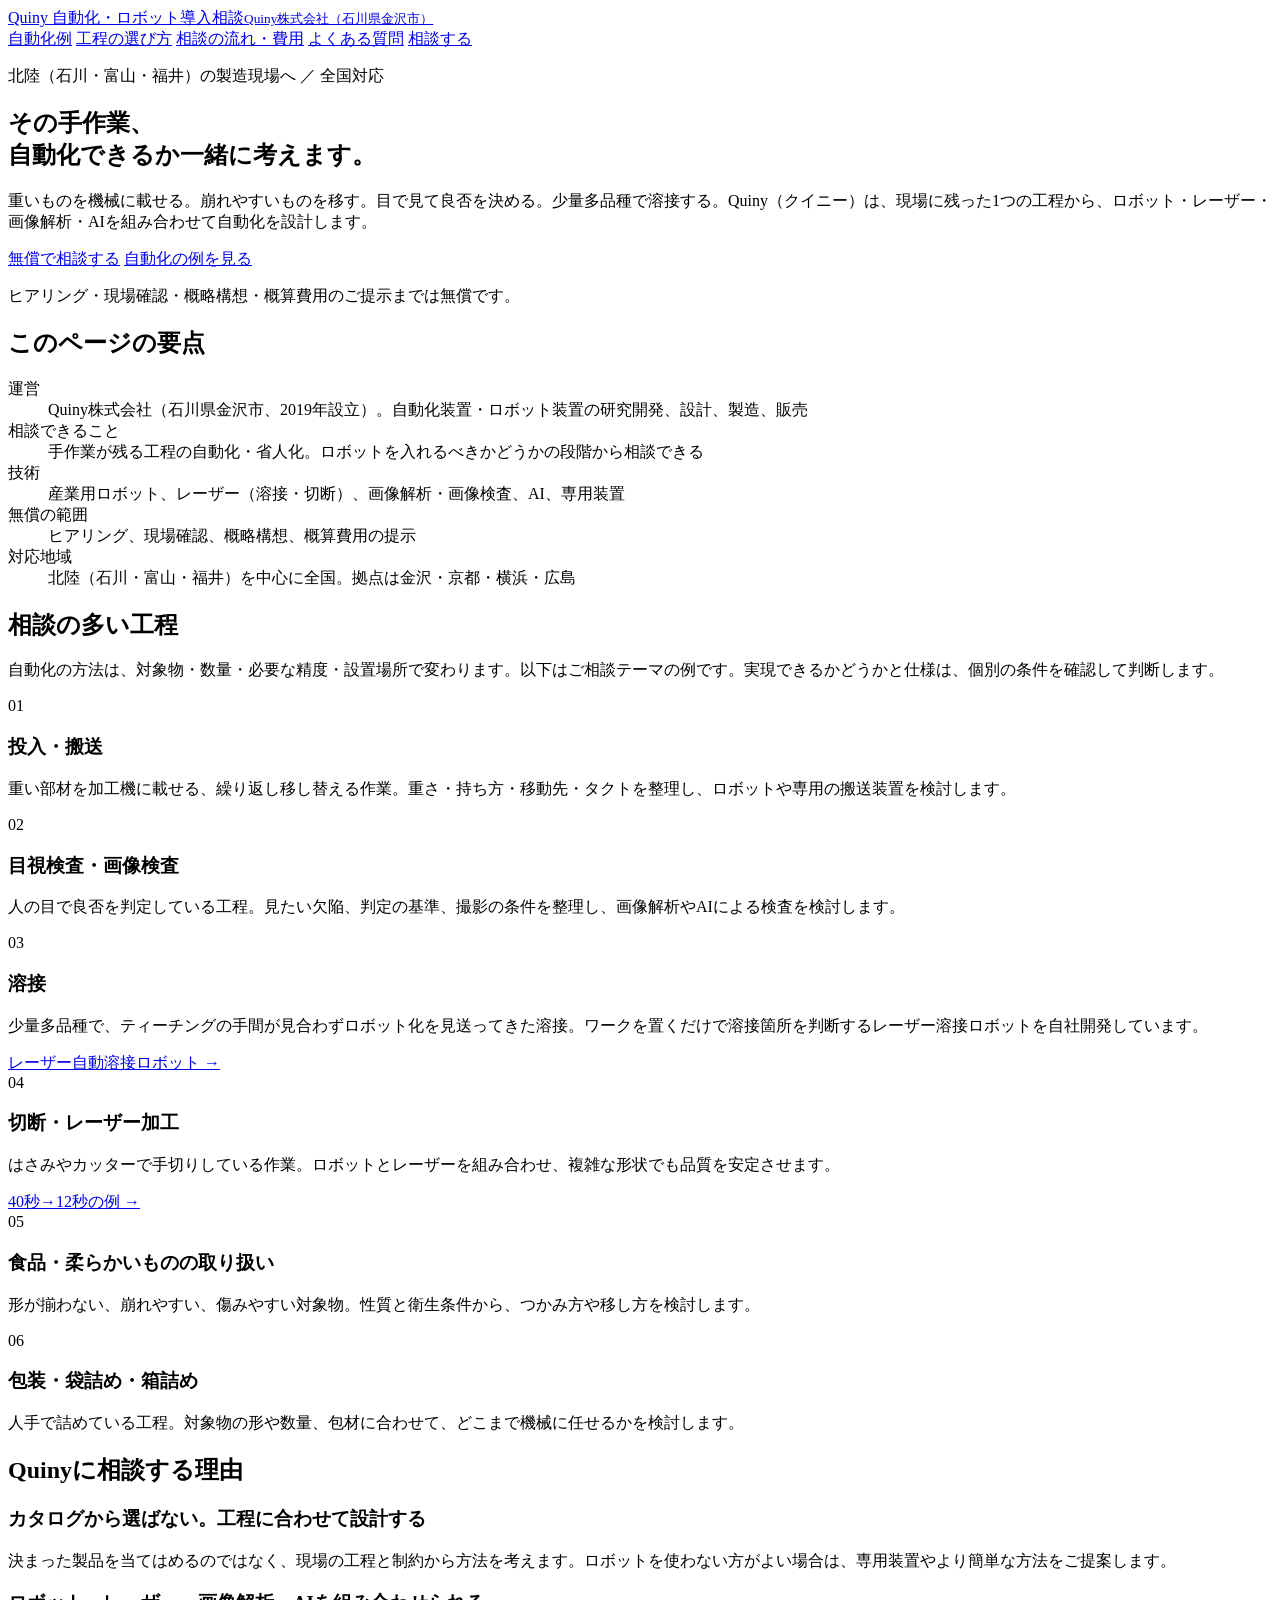
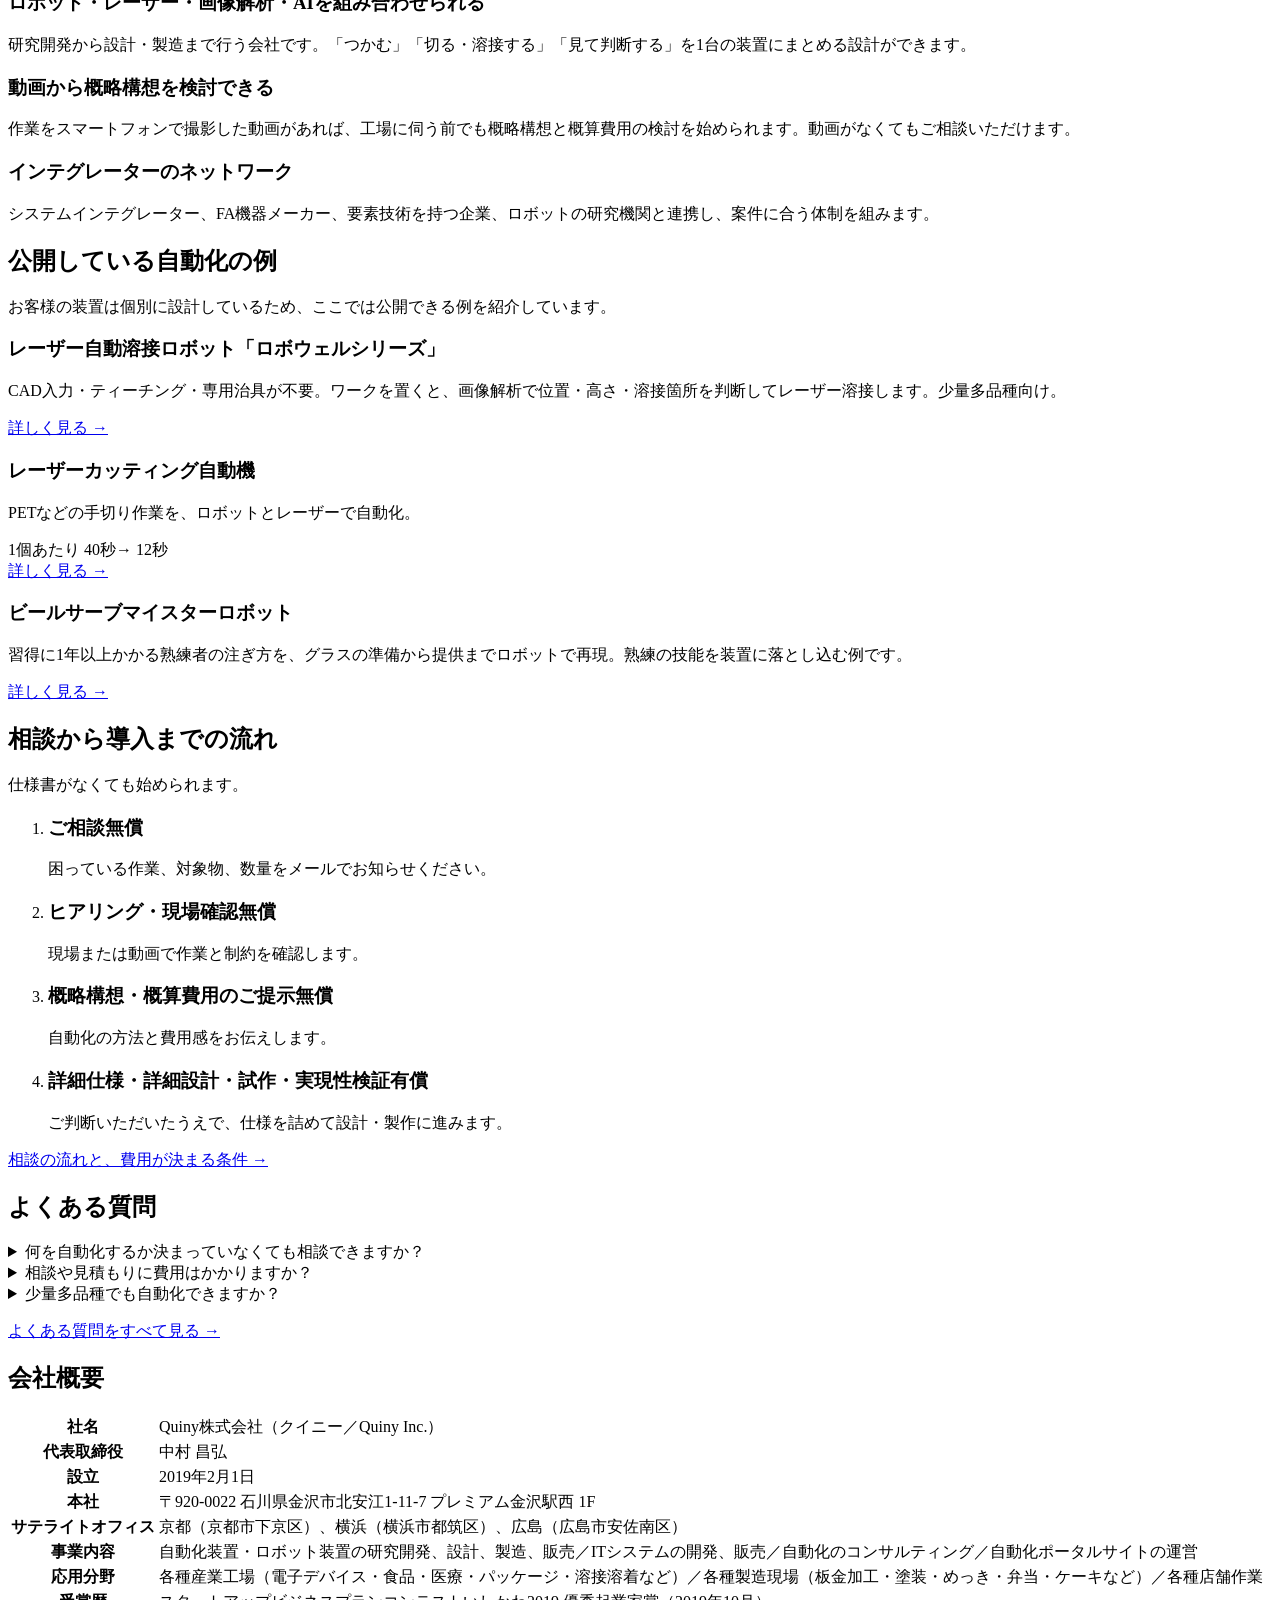
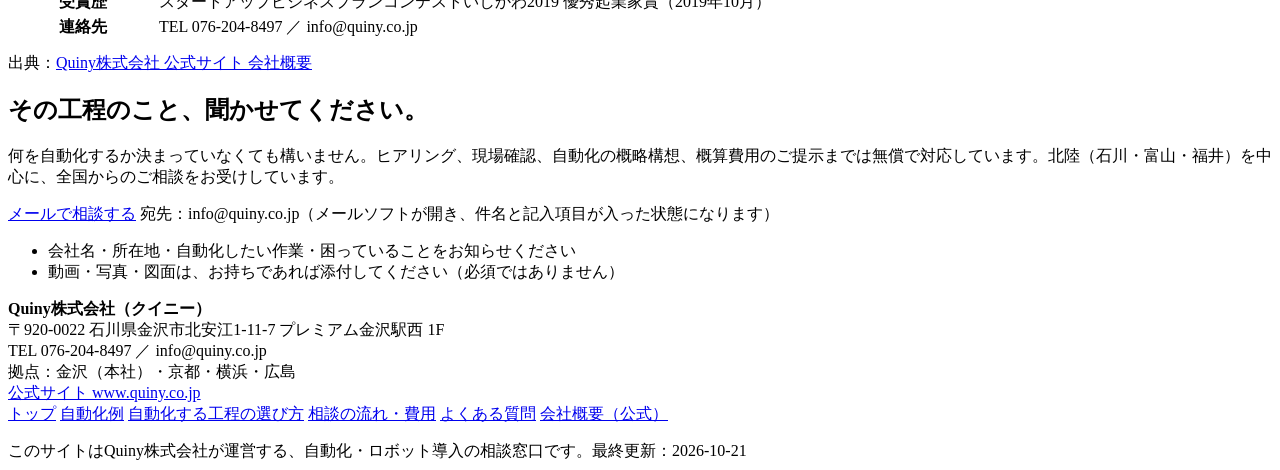
==== docs/index.html @ 289e0c15 "自動化相談LP 初版 Co-Authored-By: Claude Opus 5.5 <noreply@anthropic.com>" ====
<!doctype html>
<html lang="ja">
<head>
<meta charset="utf-8">
<meta name="viewport" content="width=device-width,initial-scale=1">
<title>工場の自動化・ロボット導入相談｜北陸・石川の自動化装置設計 Quiny株式会社</title>
<meta name="description" content="石川県金沢市のQuiny株式会社による、工場・製造現場の自動化とロボット導入の相談窓口。投入・搬送、画像検査、溶接、レーザー加工、包装など手作業が残る工程を、ロボット・レーザー・画像解析・AIの組み合わせで自動化します。概略構想と概算費用の提示までは無償。北陸を中心に全国対応。">
<link rel="canonical" href="https://automation.quiny.co.jp/">
<meta property="og:type" content="website">
<meta property="og:title" content="工場の自動化・ロボット導入相談｜北陸・石川の自動化装置設計 Quiny株式会社">
<meta property="og:description" content="石川県金沢市のQuiny株式会社による、工場・製造現場の自動化とロボット導入の相談窓口。投入・搬送、画像検査、溶接、レーザー加工、包装など手作業が残る工程を、ロボット・レーザー・画像解析・AIの組み合わせで自動化します。概略構想と概算費用の提示までは無償。北陸を中心に全国対応。">
<meta property="og:url" content="https://automation.quiny.co.jp/">
<meta property="og:site_name" content="Quiny 自動化・ロボット導入相談">
<meta property="og:locale" content="ja_JP">
<meta name="twitter:card" content="summary">
<link rel="icon" href="/assets/favicon.svg" type="image/svg+xml">
<link rel="stylesheet" href="/assets/style.css">
<script type="application/ld+json">
{
  "@context": "https://schema.org",
  "@graph": [
    {
      "@type": "Organization",
      "@id": "https://www.quiny.co.jp/#organization",
      "name": "Quiny株式会社",
      "alternateName": ["クイニー", "Quiny Inc."],
      "url": "https://www.quiny.co.jp/",
      "email": "info@quiny.co.jp",
      "telephone": "+81-76-204-8497",
      "foundingDate": "2019-02-01",
      "founder": {"@type": "Person", "name": "中村昌弘"},
      "address": {
        "@type": "PostalAddress",
        "postalCode": "920-0022",
        "addressRegion": "石川県",
        "addressLocality": "金沢市",
        "streetAddress": "北安江1-11-7 プレミアム金沢駅西 1F",
        "addressCountry": "JP"
      },
      "areaServed": [
        {"@type": "AdministrativeArea", "name": "石川県"},
        {"@type": "AdministrativeArea", "name": "富山県"},
        {"@type": "AdministrativeArea", "name": "福井県"},
        {"@type": "Country", "name": "日本"}
      ],
      "knowsAbout": ["工場自動化", "省人化", "産業用ロボット", "協働ロボット", "レーザー溶接", "レーザー加工", "画像解析", "画像検査", "AI", "専用機・自動化装置の設計製作"],
      "description": "石川県金沢市の自動化装置・ロボット装置の研究開発、設計、製造、販売会社。ロボット・レーザー・画像解析・AIを組み合わせ、製造現場の手作業を工程単位で自動化する。"
    },
    {
      "@type": "WebSite",
      "@id": "https://automation.quiny.co.jp/#website",
      "url": "https://automation.quiny.co.jp/",
      "name": "Quiny 自動化・ロボット導入相談",
      "inLanguage": "ja",
      "publisher": {"@id": "https://www.quiny.co.jp/#organization"}
    }
  ]
}
</script>
</head>
<body>
<header class="site-header">
  <div class="wrap">
    <a class="brand" href="/">Quiny 自動化・ロボット導入相談<small>Quiny株式会社（石川県金沢市）</small></a>
    <nav class="nav" aria-label="サイト内メニュー">
      <a href="/cases/">自動化例</a>
      <a href="/guide/">工程の選び方</a>
      <a href="/flow/">相談の流れ・費用</a>
      <a href="/faq/">よくある質問</a>
      <a class="cta-mini" href="#contact">相談する</a>
    </nav>
  </div>
</header>
<main>
<script type="application/ld+json">
{
  "@context": "https://schema.org",
  "@type": "Service",
  "@id": "https://automation.quiny.co.jp/#service",
  "name": "工場・製造現場の自動化・ロボット導入相談",
  "serviceType": "工場自動化・省人化のコンサルティングと自動化装置の設計製作",
  "provider": {"@id": "https://www.quiny.co.jp/#organization"},
  "areaServed": [
    {"@type": "AdministrativeArea", "name": "石川県"},
    {"@type": "AdministrativeArea", "name": "富山県"},
    {"@type": "AdministrativeArea", "name": "福井県"},
    {"@type": "Country", "name": "日本"}
  ],
  "description": "製造現場で手作業が残っている工程について、ロボット・レーザー・画像解析・AI・専用装置を組み合わせた自動化を検討し、概略構想と概算費用を提示する。ヒアリング・現場確認・概略構想・概算費用の提示までは無償。",
  "offers": {
    "@type": "Offer",
    "price": "0",
    "priceCurrency": "JPY",
    "description": "ヒアリング、現場確認、自動化の概略構想、概算費用の提示は無償。詳細仕様の検討、詳細設計、試作、実現性検証は有償。"
  }
}
</script>

<section class="hero">
  <div class="wrap">
    <p class="eyebrow">北陸（石川・富山・福井）の製造現場へ ／ 全国対応</p>
    <h1>その手作業、<br>自動化できるか一緒に考えます。</h1>
    <p class="lead">重いものを機械に載せる。崩れやすいものを移す。目で見て良否を決める。少量多品種で溶接する。Quiny（クイニー）は、現場に残った1つの工程から、ロボット・レーザー・画像解析・AIを組み合わせて自動化を設計します。</p>
    <div class="actions">
      <a class="btn" href="#contact">無償で相談する</a>
      <a class="btn ghost" href="/cases/">自動化の例を見る</a>
    </div>
    <p class="note">ヒアリング・現場確認・概略構想・概算費用のご提示までは無償です。</p>

    <div class="summary">
      <h2>このページの要点</h2>
      <dl>
        <dt>運営</dt><dd>Quiny株式会社（石川県金沢市、2019年設立）。自動化装置・ロボット装置の研究開発、設計、製造、販売</dd>
        <dt>相談できること</dt><dd>手作業が残る工程の自動化・省人化。ロボットを入れるべきかどうかの段階から相談できる</dd>
        <dt>技術</dt><dd>産業用ロボット、レーザー（溶接・切断）、画像解析・画像検査、AI、専用装置</dd>
        <dt>無償の範囲</dt><dd>ヒアリング、現場確認、概略構想、概算費用の提示</dd>
        <dt>対応地域</dt><dd>北陸（石川・富山・福井）を中心に全国。拠点は金沢・京都・横浜・広島</dd>
      </dl>
    </div>
  </div>
</section>

<section>
  <div class="wrap">
    <div class="sec-head">
      <h2>相談の多い工程</h2>
      <p>自動化の方法は、対象物・数量・必要な精度・設置場所で変わります。以下はご相談テーマの例です。実現できるかどうかと仕様は、個別の条件を確認して判断します。</p>
    </div>
    <div class="grid g3">
      <div class="card"><span class="num">01</span><h3>投入・搬送</h3><p>重い部材を加工機に載せる、繰り返し移し替える作業。重さ・持ち方・移動先・タクトを整理し、ロボットや専用の搬送装置を検討します。</p></div>
      <div class="card"><span class="num">02</span><h3>目視検査・画像検査</h3><p>人の目で良否を判定している工程。見たい欠陥、判定の基準、撮影の条件を整理し、画像解析やAIによる検査を検討します。</p></div>
      <div class="card"><span class="num">03</span><h3>溶接</h3><p>少量多品種で、ティーチングの手間が見合わずロボット化を見送ってきた溶接。ワークを置くだけで溶接箇所を判断するレーザー溶接ロボットを自社開発しています。</p><a class="more" href="/cases/#robowel">レーザー自動溶接ロボット →</a></div>
      <div class="card"><span class="num">04</span><h3>切断・レーザー加工</h3><p>はさみやカッターで手切りしている作業。ロボットとレーザーを組み合わせ、複雑な形状でも品質を安定させます。</p><a class="more" href="/cases/#laser-cutting">40秒→12秒の例 →</a></div>
      <div class="card"><span class="num">05</span><h3>食品・柔らかいものの取り扱い</h3><p>形が揃わない、崩れやすい、傷みやすい対象物。性質と衛生条件から、つかみ方や移し方を検討します。</p></div>
      <div class="card"><span class="num">06</span><h3>包装・袋詰め・箱詰め</h3><p>人手で詰めている工程。対象物の形や数量、包材に合わせて、どこまで機械に任せるかを検討します。</p></div>
    </div>
  </div>
</section>

<section class="alt">
  <div class="wrap">
    <div class="sec-head">
      <h2>Quinyに相談する理由</h2>
    </div>
    <div class="grid g2">
      <div class="card"><h3>カタログから選ばない。工程に合わせて設計する</h3><p>決まった製品を当てはめるのではなく、現場の工程と制約から方法を考えます。ロボットを使わない方がよい場合は、専用装置やより簡単な方法をご提案します。</p></div>
      <div class="card"><h3>ロボット・レーザー・画像解析・AIを組み合わせられる</h3><p>研究開発から設計・製造まで行う会社です。「つかむ」「切る・溶接する」「見て判断する」を1台の装置にまとめる設計ができます。</p></div>
      <div class="card"><h3>動画から概略構想を検討できる</h3><p>作業をスマートフォンで撮影した動画があれば、工場に伺う前でも概略構想と概算費用の検討を始められます。動画がなくてもご相談いただけます。</p></div>
      <div class="card"><h3>インテグレーターのネットワーク</h3><p>システムインテグレーター、FA機器メーカー、要素技術を持つ企業、ロボットの研究機関と連携し、案件に合う体制を組みます。</p></div>
    </div>
  </div>
</section>

<section>
  <div class="wrap">
    <div class="sec-head">
      <h2>公開している自動化の例</h2>
      <p>お客様の装置は個別に設計しているため、ここでは公開できる例を紹介しています。</p>
    </div>
    <div class="grid g3">
      <div class="card"><h3>レーザー自動溶接ロボット「ロボウェルシリーズ」</h3><p>CAD入力・ティーチング・専用治具が不要。ワークを置くと、画像解析で位置・高さ・溶接箇所を判断してレーザー溶接します。少量多品種向け。</p><a class="more" href="/cases/#robowel">詳しく見る →</a></div>
      <div class="card"><h3>レーザーカッティング自動機</h3><p>PETなどの手切り作業を、ロボットとレーザーで自動化。</p><div class="metric"><span class="from">1個あたり 40秒</span><span class="to">→ 12秒</span></div><a class="more" href="/cases/#laser-cutting">詳しく見る →</a></div>
      <div class="card"><h3>ビールサーブマイスターロボット</h3><p>習得に1年以上かかる熟練者の注ぎ方を、グラスの準備から提供までロボットで再現。熟練の技能を装置に落とし込む例です。</p><a class="more" href="/cases/#beer">詳しく見る →</a></div>
    </div>
  </div>
</section>

<section class="alt">
  <div class="wrap">
    <div class="sec-head">
      <h2>相談から導入までの流れ</h2>
      <p>仕様書がなくても始められます。</p>
    </div>
    <ol class="steps">
      <li><h3>ご相談<span class="tag free">無償</span></h3><p>困っている作業、対象物、数量をメールでお知らせください。</p></li>
      <li><h3>ヒアリング・現場確認<span class="tag free">無償</span></h3><p>現場または動画で作業と制約を確認します。</p></li>
      <li><h3>概略構想・概算費用のご提示<span class="tag free">無償</span></h3><p>自動化の方法と費用感をお伝えします。</p></li>
      <li><h3>詳細仕様・詳細設計・試作・実現性検証<span class="tag paid">有償</span></h3><p>ご判断いただいたうえで、仕様を詰めて設計・製作に進みます。</p></li>
    </ol>
    <p style="margin-top:16px"><a href="/flow/">相談の流れと、費用が決まる条件 →</a></p>
  </div>
</section>

<section>
  <div class="wrap">
    <div class="sec-head">
      <h2>よくある質問</h2>
    </div>
    <div class="faq read">
      <details><summary>何を自動化するか決まっていなくても相談できますか？</summary><div class="ans"><p>はい。人手がかかっている作業や、人が定着しない工程をお聞かせください。自動化に向く工程かどうかの整理から一緒に行います。</p></div></details>
      <details><summary>相談や見積もりに費用はかかりますか？</summary><div class="ans"><p>ヒアリング、現場確認、自動化の概略構想、概算費用のご提示までは無償です。詳細仕様の検討、詳細設計、試作、実現性検証からは有償になります。</p></div></details>
      <details><summary>少量多品種でも自動化できますか？</summary><div class="ans"><p>工程によります。数量だけで判断せず、品種ごとの違いと段取り替えの頻度を確認します。溶接については、ティーチング不要で少量多品種に向くレーザー溶接ロボットを自社で開発しています。</p></div></details>
    </div>
    <p style="margin-top:16px"><a href="/faq/">よくある質問をすべて見る →</a></p>
  </div>
</section>

<section class="alt">
  <div class="wrap">
    <div class="sec-head"><h2>会社概要</h2></div>
    <table class="spec read">
      <tr><th>社名</th><td>Quiny株式会社（クイニー／Quiny Inc.）</td></tr>
      <tr><th>代表取締役</th><td>中村 昌弘</td></tr>
      <tr><th>設立</th><td>2019年2月1日</td></tr>
      <tr><th>本社</th><td>〒920-0022 石川県金沢市北安江1-11-7 プレミアム金沢駅西 1F</td></tr>
      <tr><th>サテライトオフィス</th><td>京都（京都市下京区）、横浜（横浜市都筑区）、広島（広島市安佐南区）</td></tr>
      <tr><th>事業内容</th><td>自動化装置・ロボット装置の研究開発、設計、製造、販売／ITシステムの開発、販売／自動化のコンサルティング／自動化ポータルサイトの運営</td></tr>
      <tr><th>応用分野</th><td>各種産業工場（電子デバイス・食品・医療・パッケージ・溶接溶着など）／各種製造現場（板金加工・塗装・めっき・弁当・ケーキなど）／各種店舗作業</td></tr>
      <tr><th>受賞歴</th><td>スタートアップビジネスプランコンテストいしかわ2019 優秀起業家賞（2019年10月）</td></tr>
      <tr><th>連絡先</th><td>TEL 076-204-8497 ／ info@quiny.co.jp</td></tr>
    </table>
    <p class="small" style="margin-top:12px">出典：<a href="https://www.quiny.co.jp/aboutus">Quiny株式会社 公式サイト 会社概要</a></p>
  </div>
</section>

<section class="contact" id="contact">
  <div class="wrap">
    <h2>その工程のこと、聞かせてください。</h2>
    <p>何を自動化するか決まっていなくても構いません。ヒアリング、現場確認、自動化の概略構想、概算費用のご提示までは無償で対応しています。北陸（石川・富山・福井）を中心に、全国からのご相談をお受けしています。</p>
    <a class="btn" href="mailto:info@quiny.co.jp?subject=%E3%80%90%E8%87%AA%E5%8B%95%E5%8C%96%E7%9B%B8%E8%AB%87LP%E3%80%91%E3%81%94%E7%9B%B8%E8%AB%87&body=%E4%BC%9A%E7%A4%BE%E5%90%8D%EF%BC%9A%0A%E6%89%80%E5%9C%A8%E5%9C%B0%EF%BC%88%E9%83%BD%E9%81%93%E5%BA%9C%E7%9C%8C%E3%83%BB%E5%B8%82%E7%94%BA%E6%9D%91%EF%BC%89%EF%BC%9A%0A%E3%81%94%E6%8B%85%E5%BD%93%E8%80%85%E5%90%8D%EF%BC%9A%0A%E3%81%8A%E9%9B%BB%E8%A9%B1%E7%95%AA%E5%8F%B7%EF%BC%88%E4%BB%BB%E6%84%8F%EF%BC%89%EF%BC%9A%0A%0A%E2%96%A0%E8%87%AA%E5%8B%95%E5%8C%96%E3%81%97%E3%81%9F%E3%81%84%E4%BD%9C%E6%A5%AD%E3%83%BB%E5%B7%A5%E7%A8%8B%EF%BC%9A%0A%E2%96%A0%E5%AF%BE%E8%B1%A1%E7%89%A9%EF%BC%88%E6%9D%90%E8%B3%AA%E3%83%BB%E5%A4%A7%E3%81%8D%E3%81%95%E3%83%BB%E9%87%8D%E3%81%95%E3%81%AA%E3%81%A9%EF%BC%89%EF%BC%9A%0A%E2%96%A01%E6%97%A5%E3%81%AE%E5%87%A6%E7%90%86%E9%87%8F%E3%83%BB%E4%BD%9C%E6%A5%AD%E4%BA%BA%E6%95%B0%EF%BC%88%E5%88%86%E3%81%8B%E3%82%8B%E7%AF%84%E5%9B%B2%E3%81%A7%EF%BC%89%EF%BC%9A%0A%E2%96%A0%E5%9B%B0%E3%81%A3%E3%81%A6%E3%81%84%E3%82%8B%E3%81%93%E3%81%A8%EF%BC%9A%0A%0A%E2%80%BB%E5%8B%95%E7%94%BB%E3%83%BB%E5%86%99%E7%9C%9F%E3%83%BB%E5%9B%B3%E9%9D%A2%E3%81%AF%E3%80%81%E3%81%8A%E6%8C%81%E3%81%A1%E3%81%A7%E3%81%82%E3%82%8C%E3%81%B0%E6%B7%BB%E4%BB%98%E3%81%97%E3%81%A6%E3%81%8F%E3%81%A0%E3%81%95%E3%81%84%EF%BC%88%E5%BF%85%E9%A0%88%E3%81%A7%E3%81%AF%E3%81%82%E3%82%8A%E3%81%BE%E3%81%9B%E3%82%93%EF%BC%89%E3%80%82%0A">メールで相談する</a>
    <span class="mail">宛先：info@quiny.co.jp（メールソフトが開き、件名と記入項目が入った状態になります）</span>
    <ul>
      <li>会社名・所在地・自動化したい作業・困っていることをお知らせください</li>
      <li>動画・写真・図面は、お持ちであれば添付してください（必須ではありません）</li>
    </ul>
  </div>
</section>
</main>
<footer class="site-footer">
  <div class="wrap cols">
    <div>
      <strong>Quiny株式会社（クイニー）</strong><br>
      〒920-0022 石川県金沢市北安江1-11-7 プレミアム金沢駅西 1F<br>
      TEL 076-204-8497 ／ info@quiny.co.jp<br>
      拠点：金沢（本社）・京都・横浜・広島<br>
      <a href="https://www.quiny.co.jp/">公式サイト www.quiny.co.jp</a>
    </div>
    <nav aria-label="フッターメニュー">
      <a href="/">トップ</a>
      <a href="/cases/">自動化例</a>
      <a href="/guide/">自動化する工程の選び方</a>
      <a href="/flow/">相談の流れ・費用</a>
      <a href="/faq/">よくある質問</a>
      <a href="https://www.quiny.co.jp/aboutus">会社概要（公式）</a>
    </nav>
  </div>
  <div class="wrap small" style="margin-top:16px">このサイトはQuiny株式会社が運営する、自動化・ロボット導入の相談窓口です。最終更新：2026-10-21</div>
</footer>
</body>
</html>
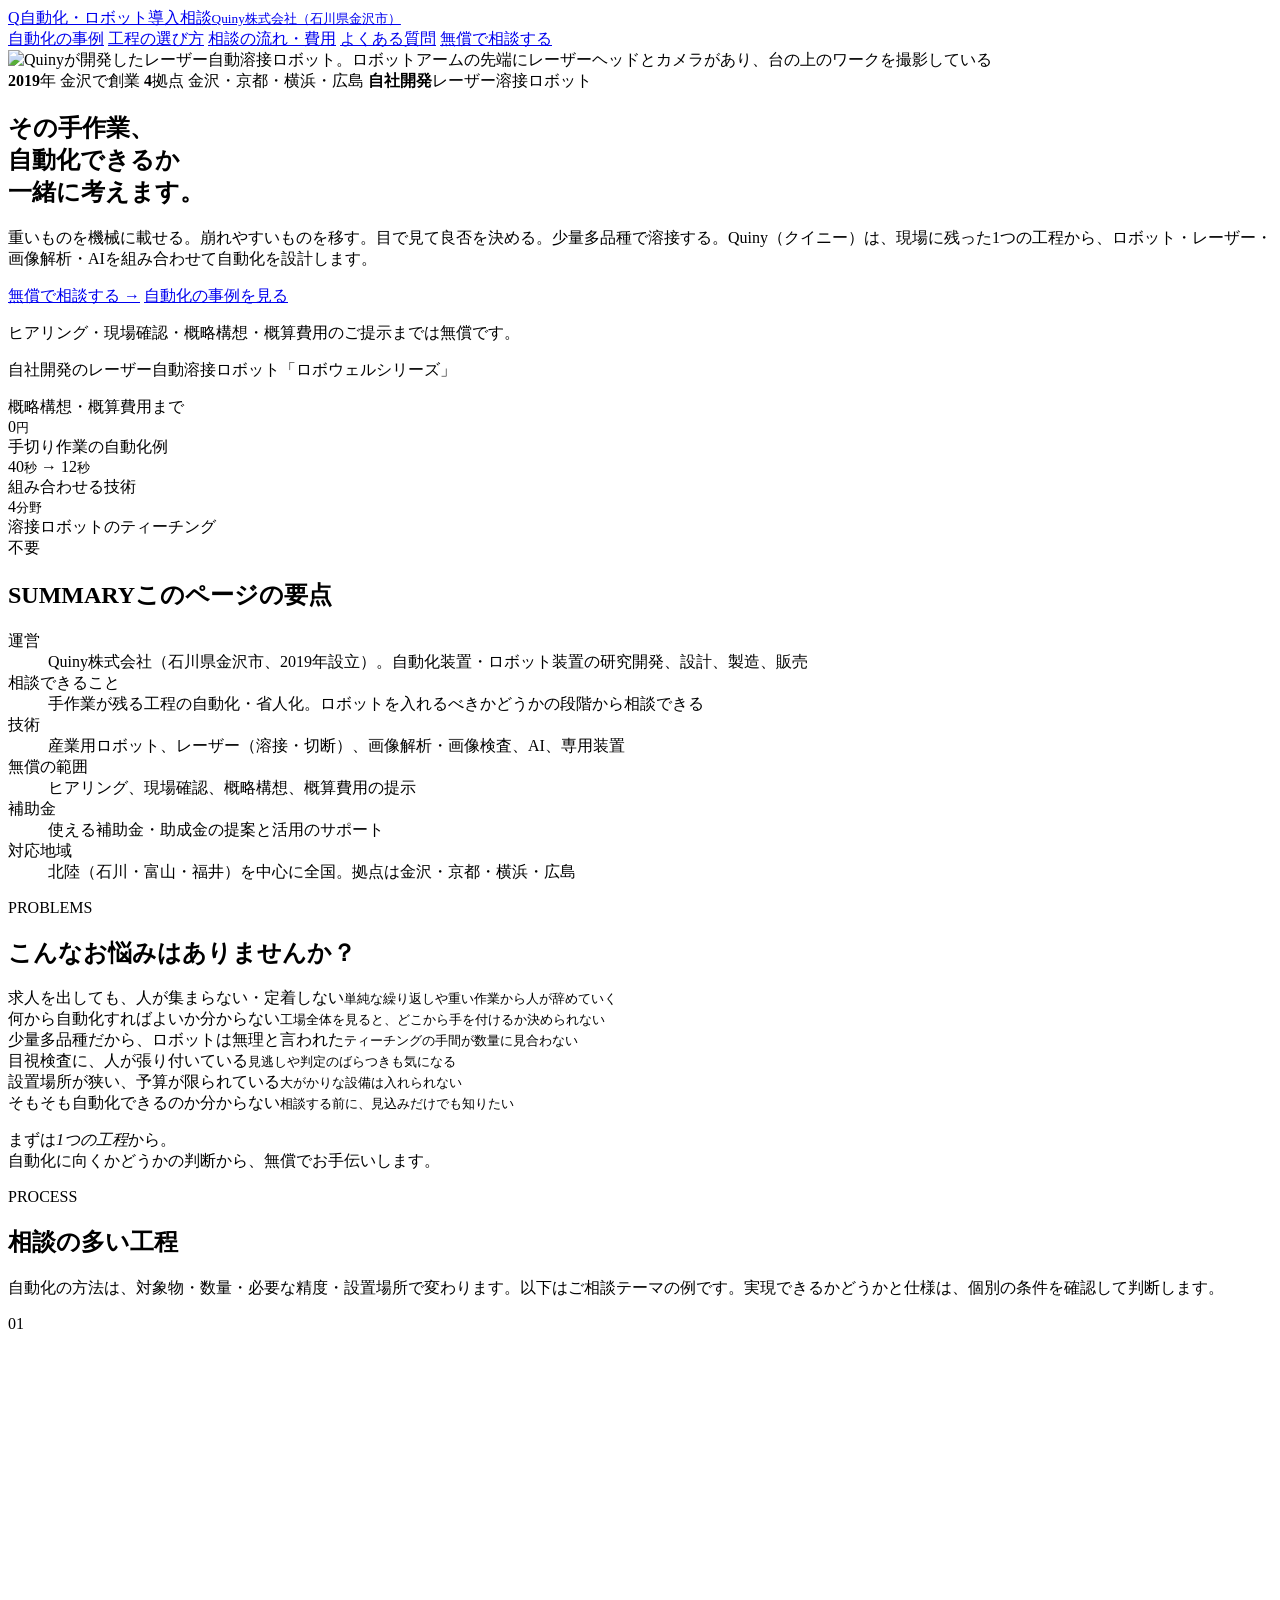
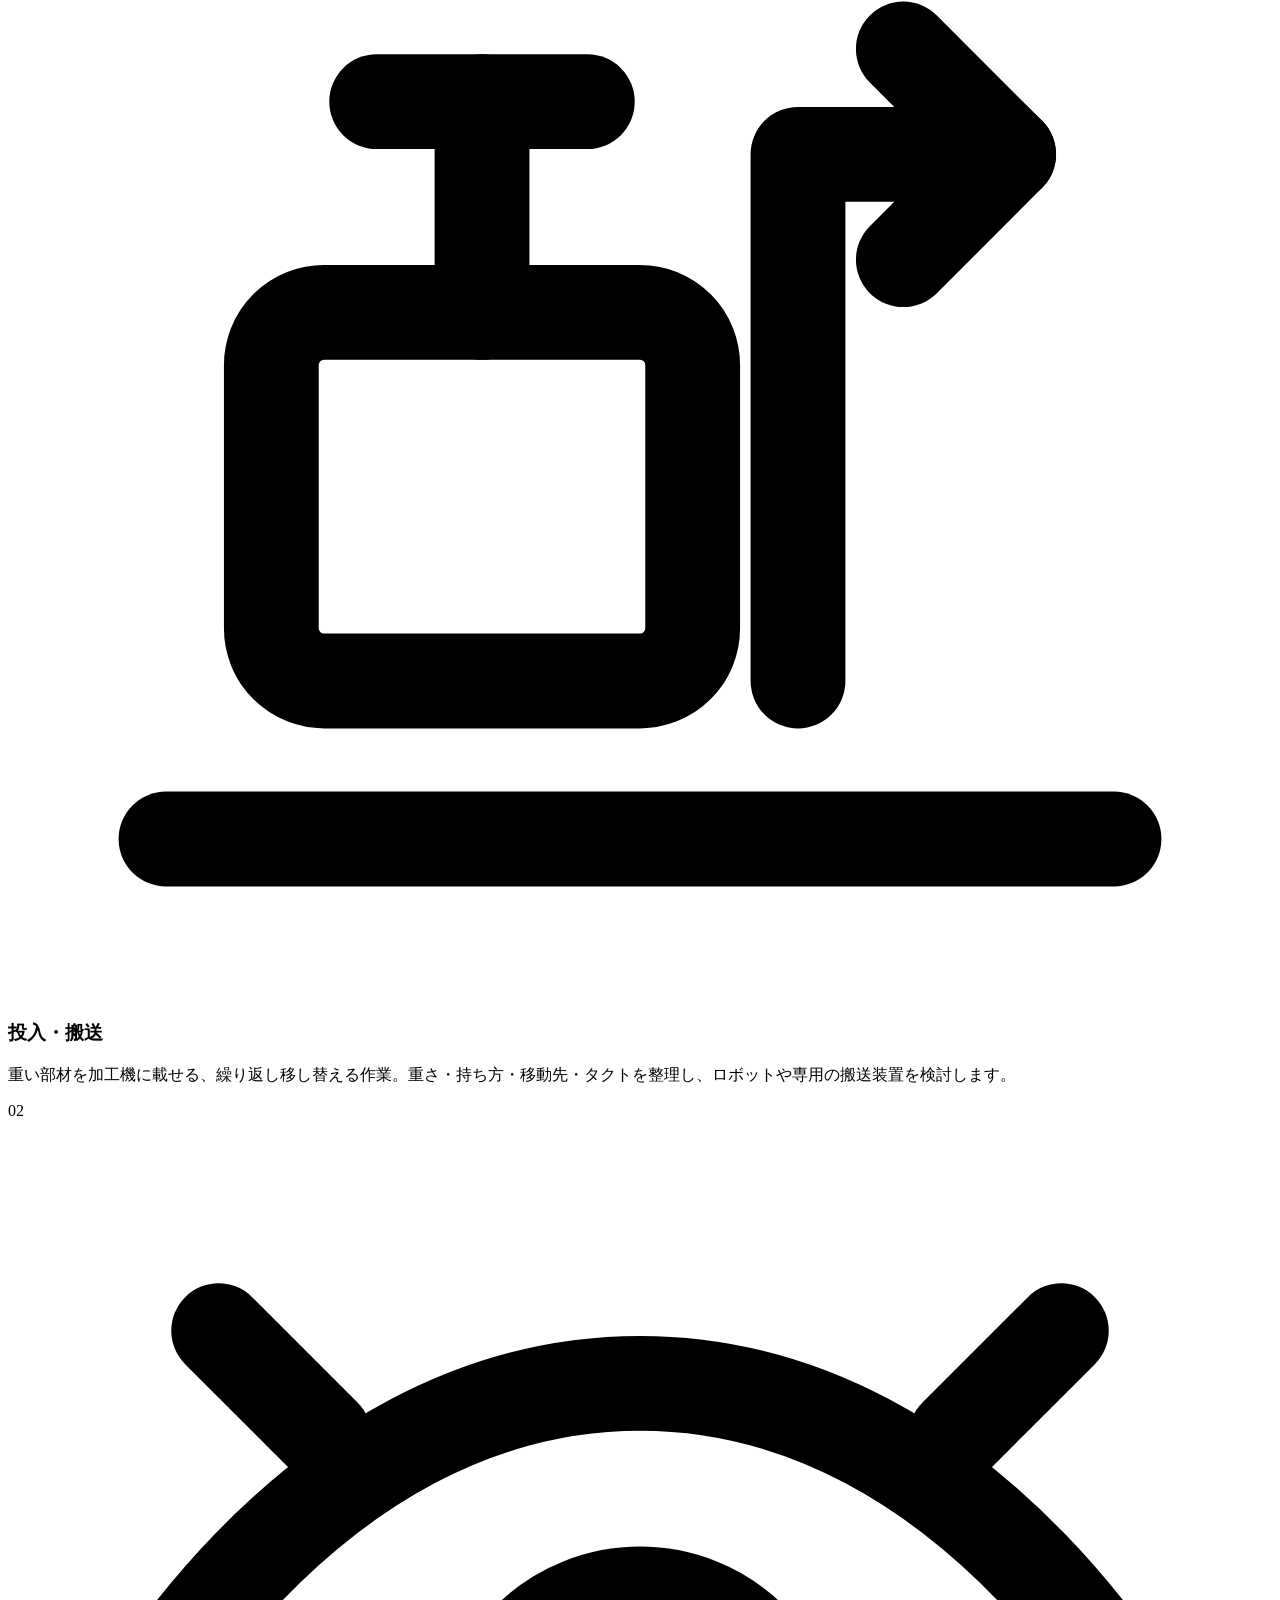
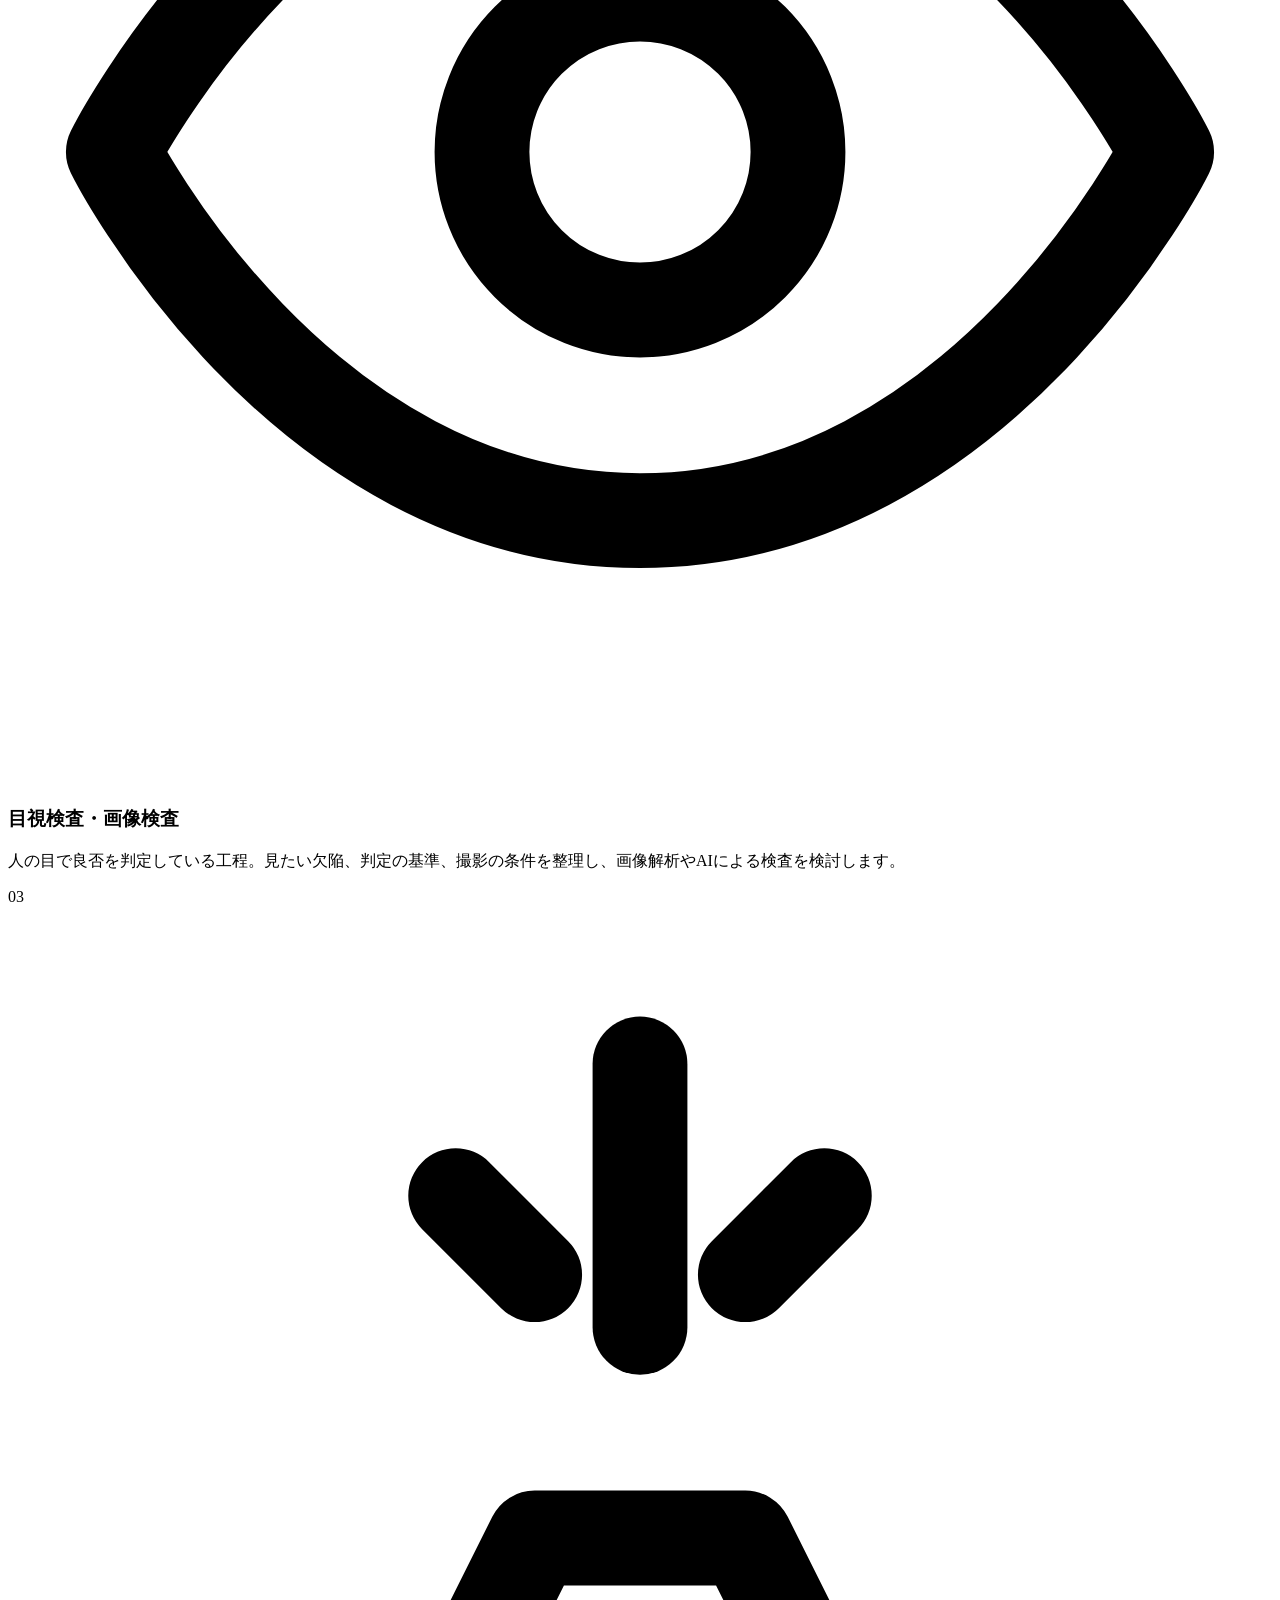
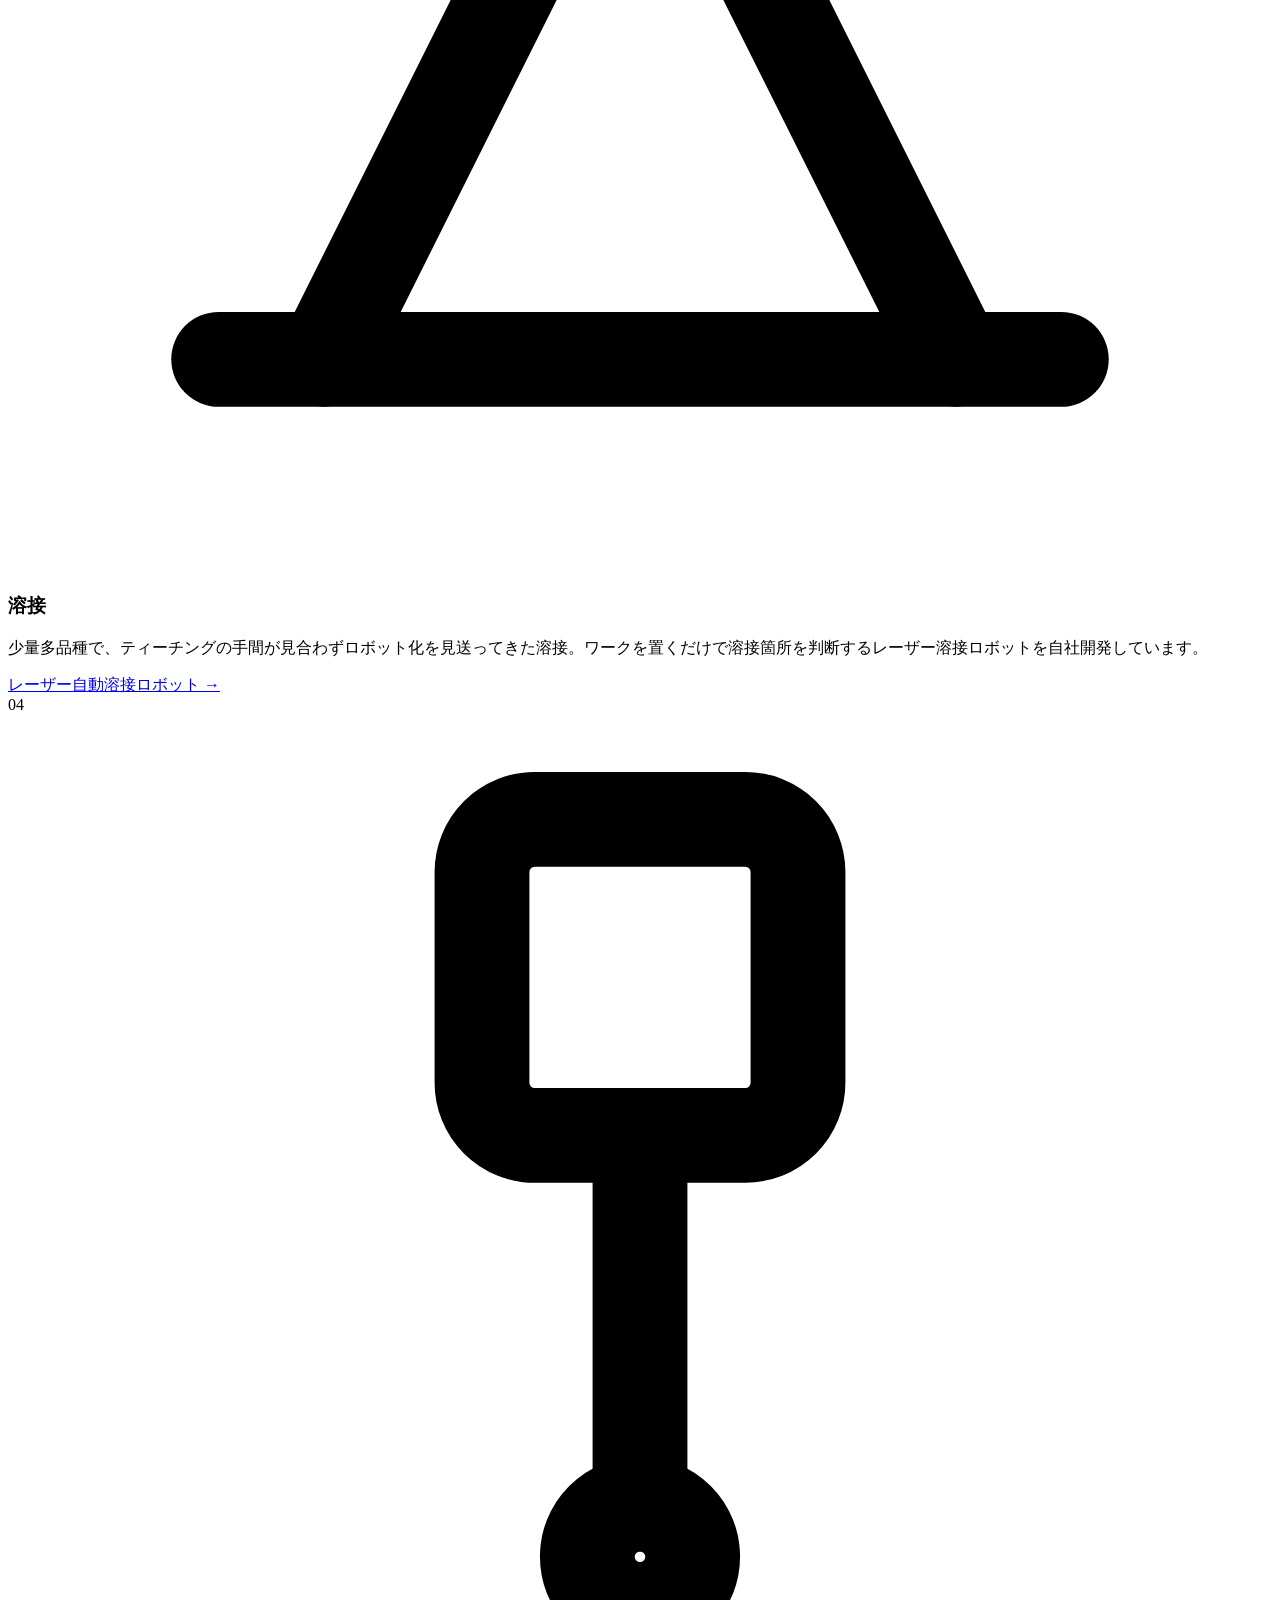
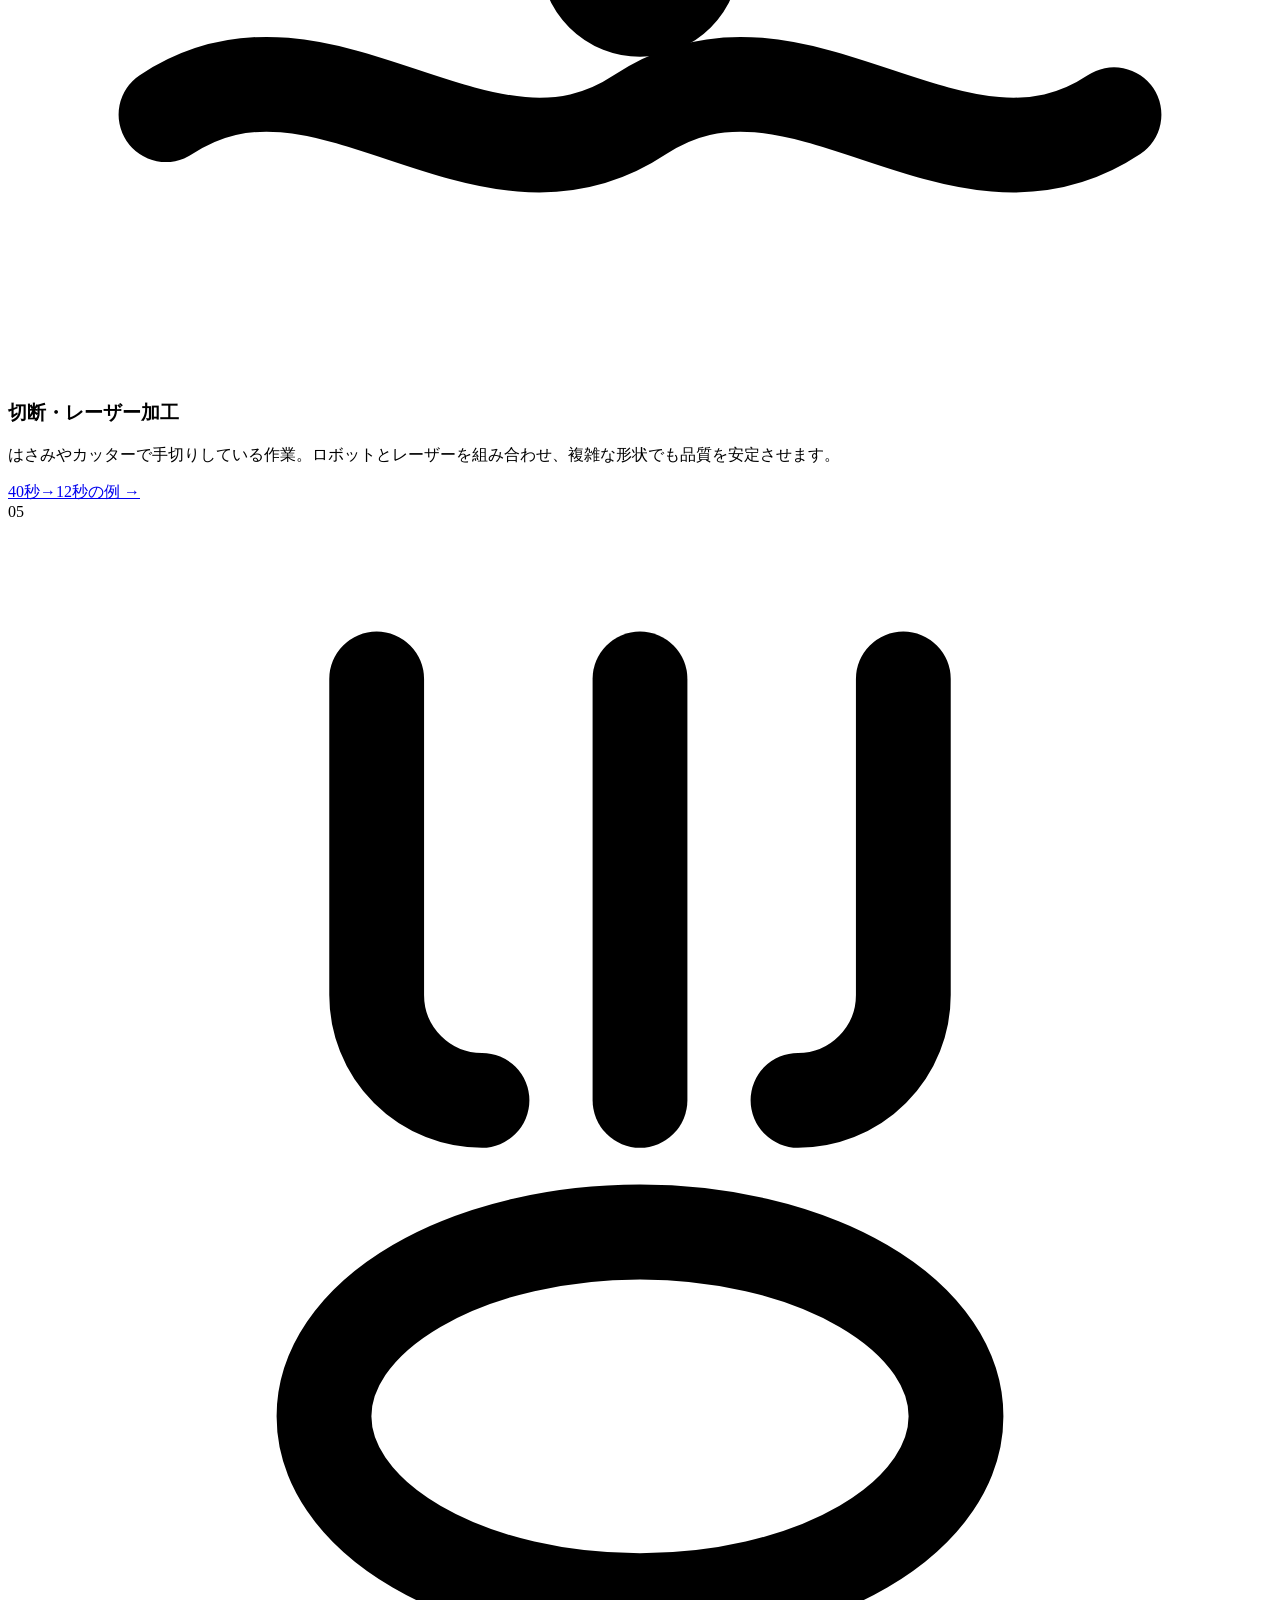
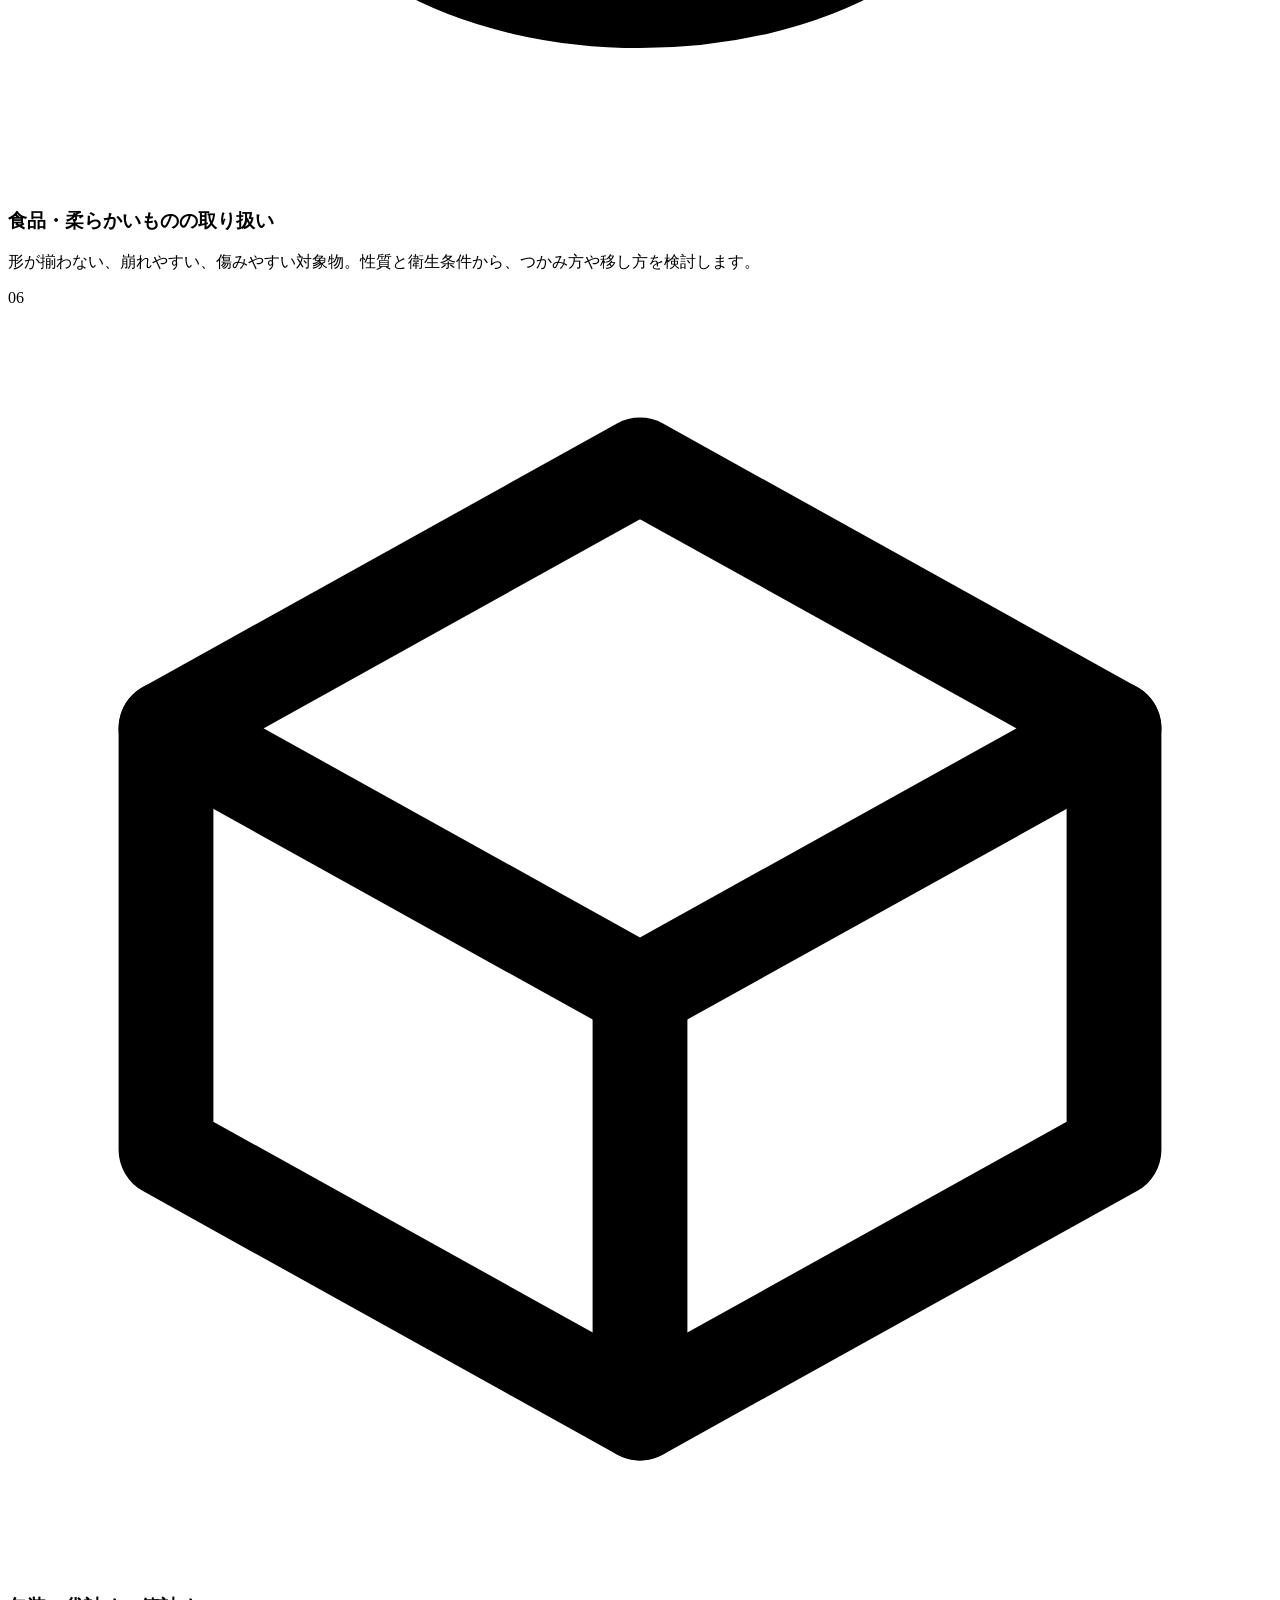
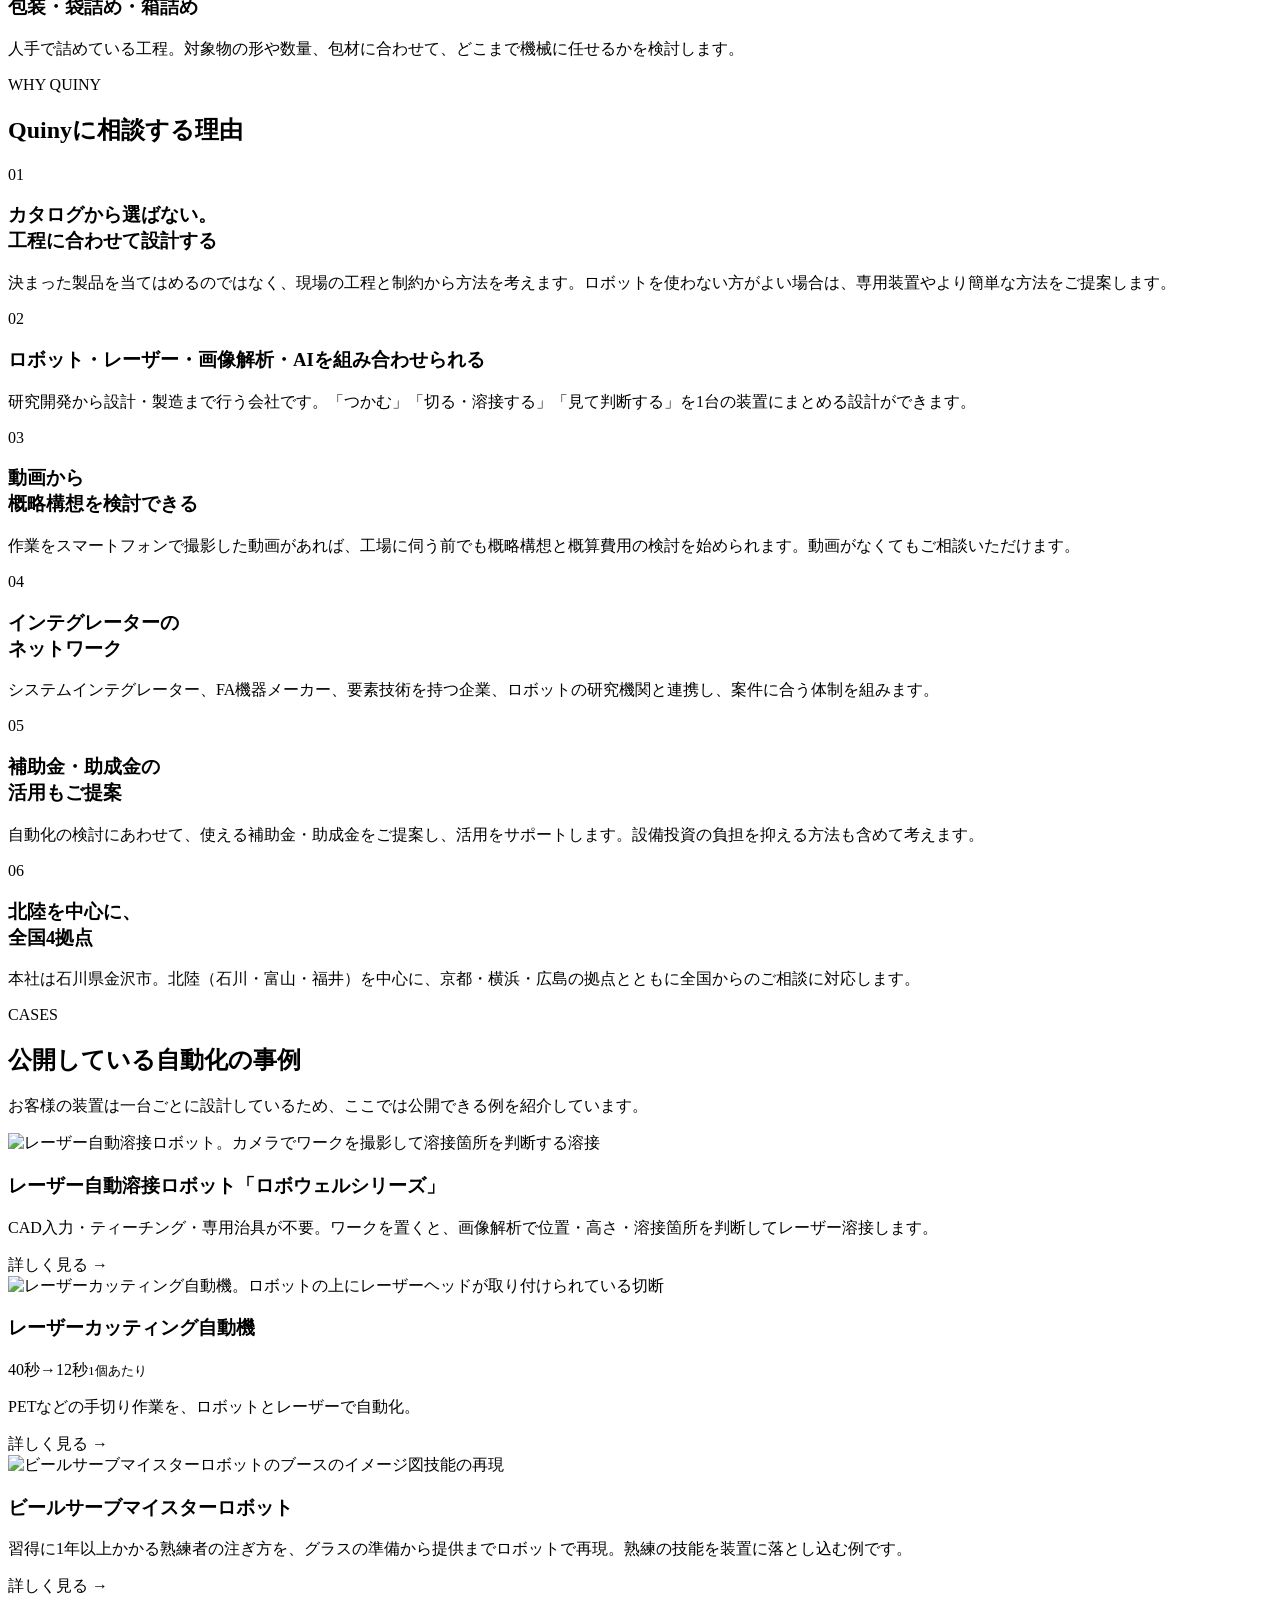
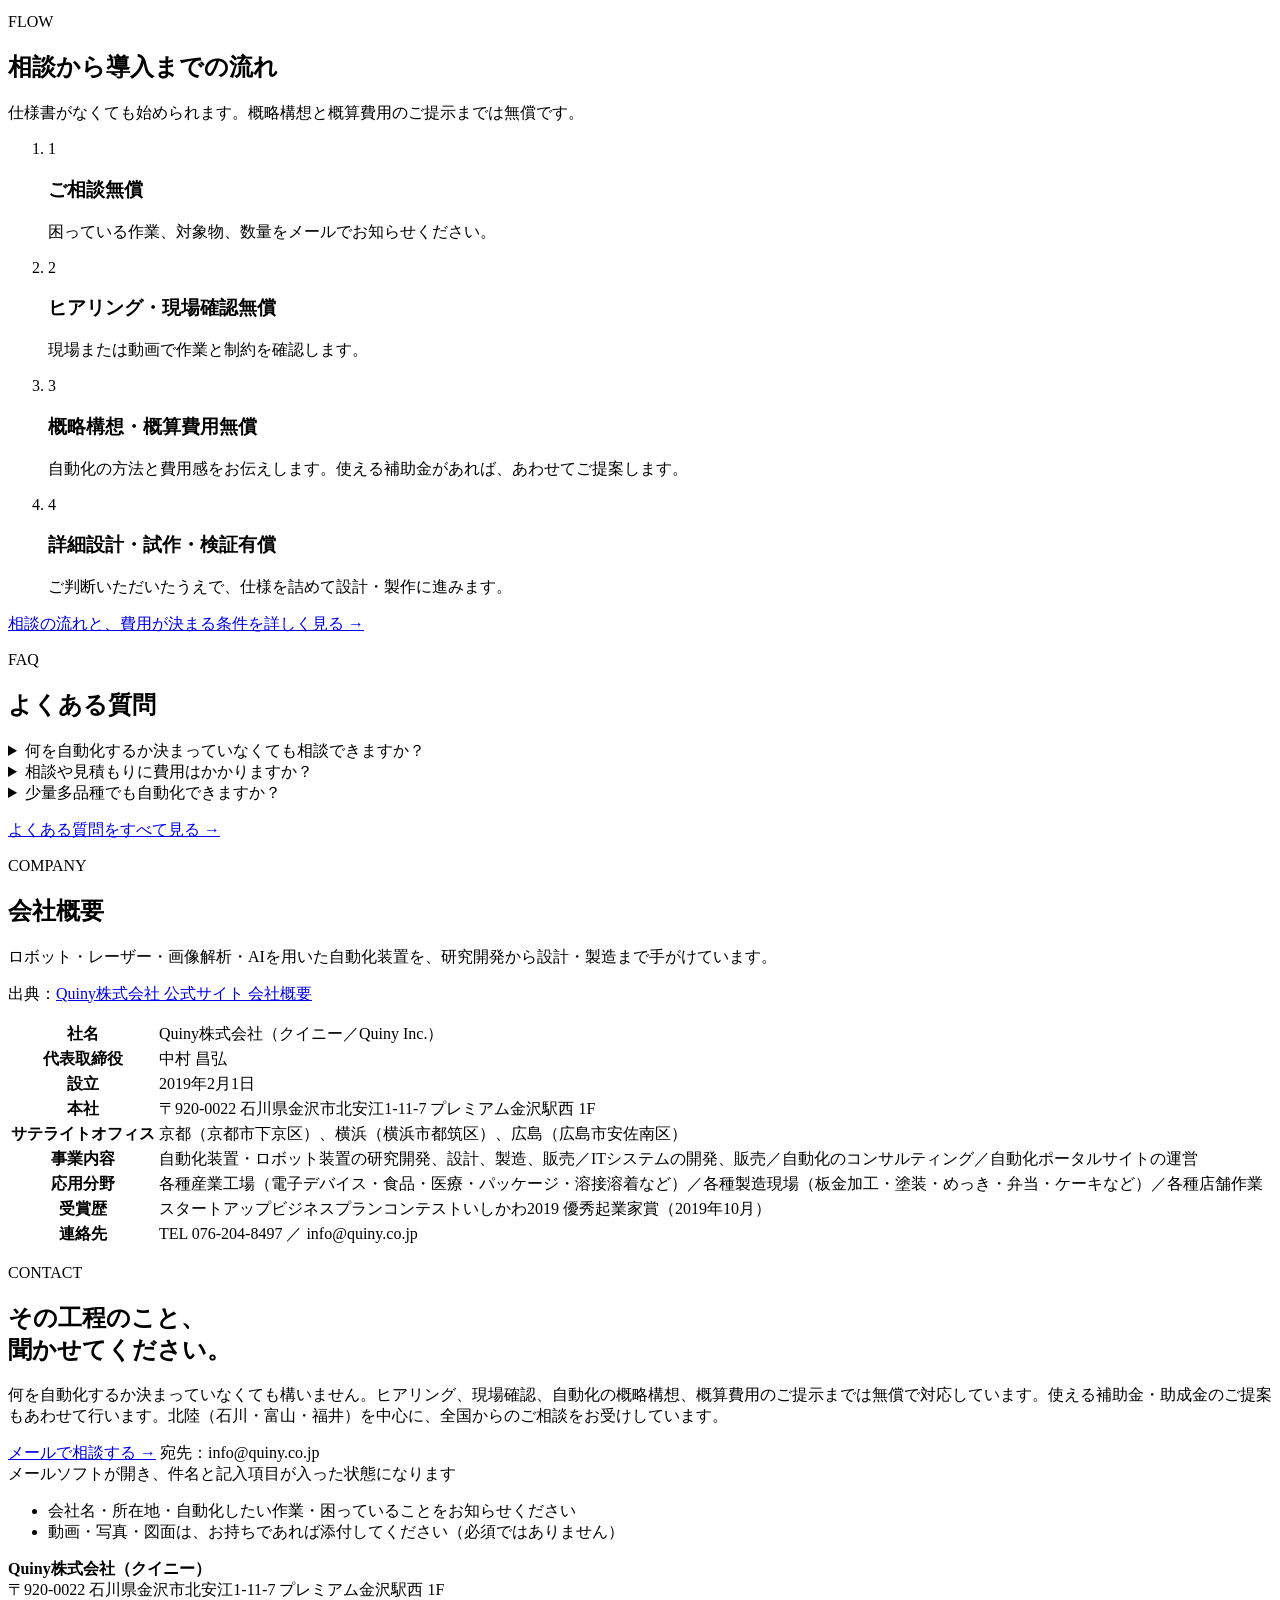
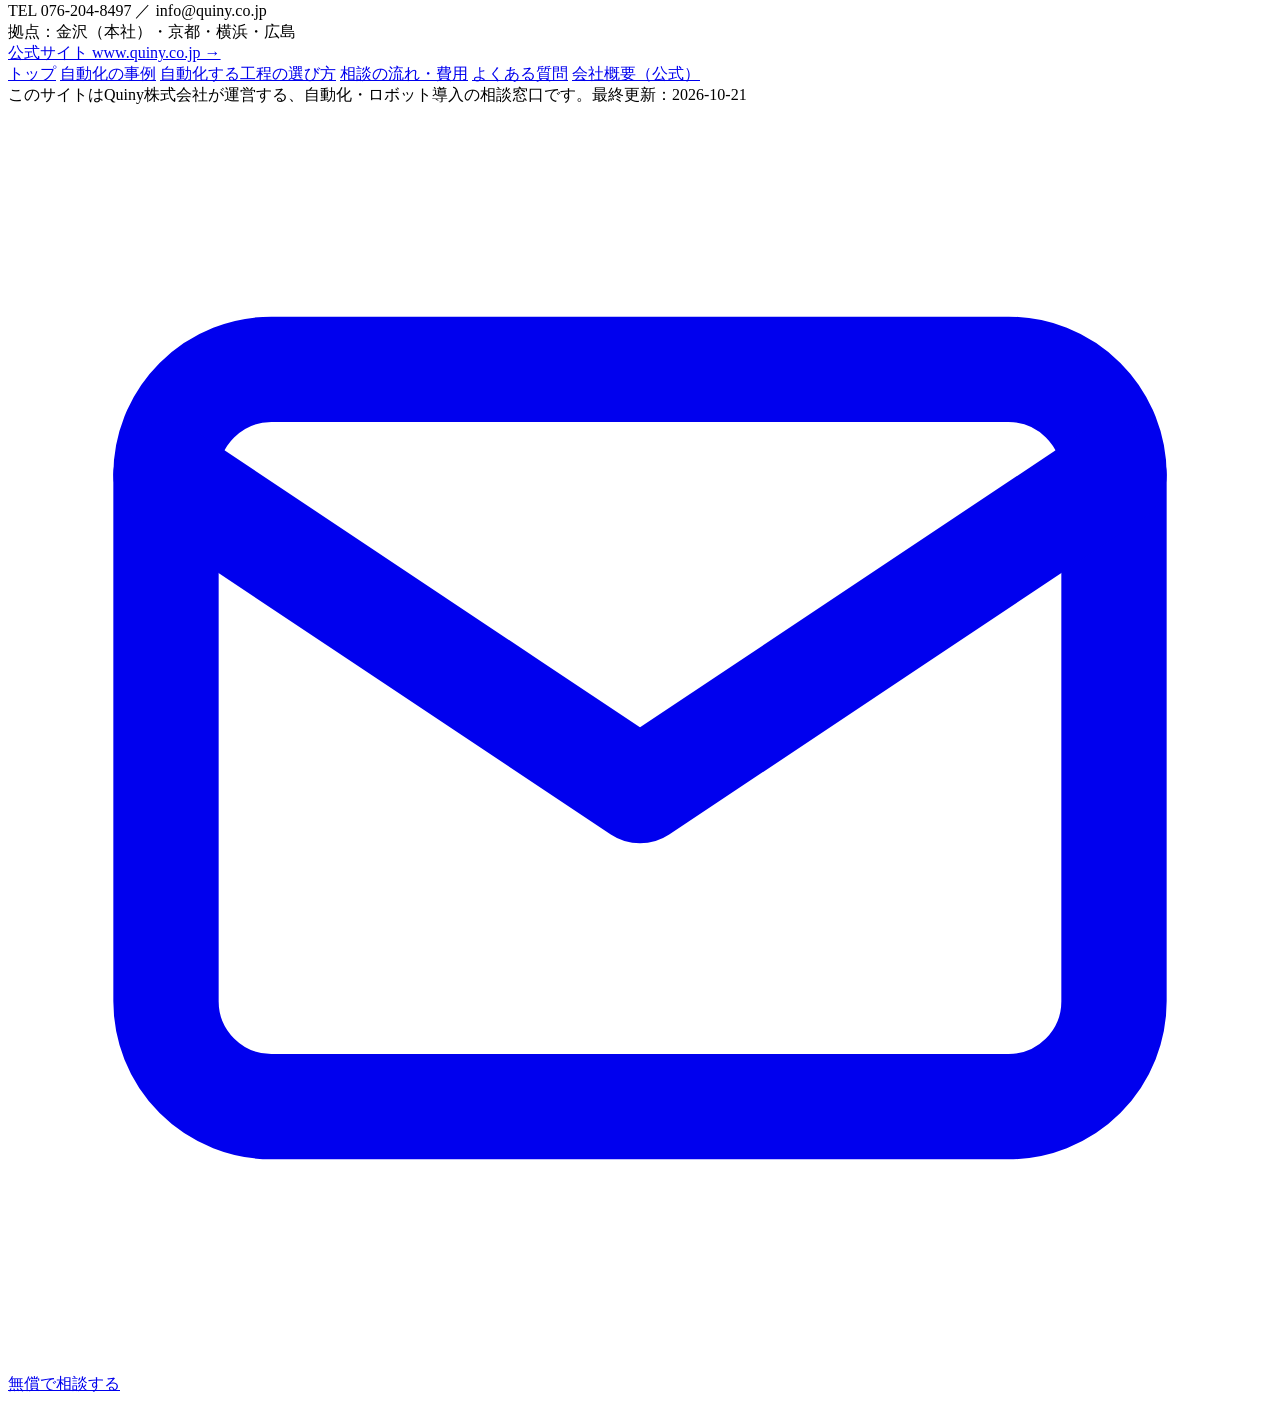
==== commit 8bf0c5a7: "デザインを全面改修、補助金サポートの記載を追加 - 写真全面のヒーロー、悩みの欄、常時表示の相談ボタン - 事例ページに写真と手作業／自動機の比較を追加 - 補助金・助成金の提案と活用サポートを各ペー" ====
--- a/docs/index.html
+++ b/docs/index.html
@@ -12,8 +12,14 @@
 <meta property="og:url" content="https://automation.quiny.co.jp/">
 <meta property="og:site_name" content="Quiny 自動化・ロボット導入相談">
 <meta property="og:locale" content="ja_JP">
-<meta name="twitter:card" content="summary">
+<meta name="twitter:card" content="summary_large_image">
+<meta name="theme-color" content="#0a1626">
+<meta property="og:image" content="https://automation.quiny.co.jp/assets/img/robowel.jpg">
 <link rel="icon" href="/assets/favicon.svg" type="image/svg+xml">
+<link rel="preconnect" href="https://fonts.googleapis.com">
+<link rel="preconnect" href="https://fonts.gstatic.com" crossorigin>
+<link rel="stylesheet" href="https://fonts.googleapis.com/css2?family=Barlow+Condensed:wght@500;600;700&family=Noto+Sans+JP:wght@400;700;900&display=swap">
+<script>document.documentElement.classList.add('js')</script>
 <link rel="stylesheet" href="/assets/style.css">
 <script type="application/ld+json">
 {
@@ -61,13 +67,13 @@
 <body>
 <header class="site-header">
   <div class="wrap">
-    <a class="brand" href="/">Quiny 自動化・ロボット導入相談<small>Quiny株式会社（石川県金沢市）</small></a>
+    <a class="brand" href="/"><span class="mark">Q</span><span class="txt">自動化・ロボット導入相談<small>Quiny株式会社（石川県金沢市）</small></span></a>
     <nav class="nav" aria-label="サイト内メニュー">
-      <a href="/cases/">自動化例</a>
+      <a href="/cases/">自動化の事例</a>
       <a href="/guide/">工程の選び方</a>
       <a href="/flow/">相談の流れ・費用</a>
       <a href="/faq/">よくある質問</a>
-      <a class="cta-mini" href="#contact">相談する</a>
+      <a class="cta-mini" href="#contact">無償で相談する</a>
     </nav>
   </div>
 </header>
@@ -86,7 +92,7 @@
     {"@type": "AdministrativeArea", "name": "福井県"},
     {"@type": "Country", "name": "日本"}
   ],
-  "description": "製造現場で手作業が残っている工程について、ロボット・レーザー・画像解析・AI・専用装置を組み合わせた自動化を検討し、概略構想と概算費用を提示する。ヒアリング・現場確認・概略構想・概算費用の提示までは無償。",
+  "description": "製造現場で手作業が残っている工程について、ロボット・レーザー・画像解析・AI・専用装置を組み合わせた自動化を検討し、概略構想と概算費用を提示する。ヒアリング・現場確認・概略構想・概算費用の提示までは無償。使える補助金・助成金の提案と活用のサポートも行う。",
   "offers": {
     "@type": "Offer",
     "price": "0",
@@ -96,94 +102,136 @@
 }
 </script>
 
-<section class="hero">
-  <div class="wrap">
-    <p class="eyebrow">北陸（石川・富山・福井）の製造現場へ ／ 全国対応</p>
-    <h1>その手作業、<br>自動化できるか一緒に考えます。</h1>
-    <p class="lead">重いものを機械に載せる。崩れやすいものを移す。目で見て良否を決める。少量多品種で溶接する。Quiny（クイニー）は、現場に残った1つの工程から、ロボット・レーザー・画像解析・AIを組み合わせて自動化を設計します。</p>
-    <div class="actions">
-      <a class="btn" href="#contact">無償で相談する</a>
-      <a class="btn ghost" href="/cases/">自動化の例を見る</a>
-    </div>
-    <p class="note">ヒアリング・現場確認・概略構想・概算費用のご提示までは無償です。</p>
-
-    <div class="summary">
-      <h2>このページの要点</h2>
-      <dl>
-        <dt>運営</dt><dd>Quiny株式会社（石川県金沢市、2019年設立）。自動化装置・ロボット装置の研究開発、設計、製造、販売</dd>
-        <dt>相談できること</dt><dd>手作業が残る工程の自動化・省人化。ロボットを入れるべきかどうかの段階から相談できる</dd>
-        <dt>技術</dt><dd>産業用ロボット、レーザー（溶接・切断）、画像解析・画像検査、AI、専用装置</dd>
-        <dt>無償の範囲</dt><dd>ヒアリング、現場確認、概略構想、概算費用の提示</dd>
-        <dt>対応地域</dt><dd>北陸（石川・富山・福井）を中心に全国。拠点は金沢・京都・横浜・広島</dd>
-      </dl>
-    </div>
-  </div>
-</section>
+<section class="hero photo">
+  <div class="bg"><img src="/assets/img/robowel.jpg" alt="Quinyが開発したレーザー自動溶接ロボット。ロボットアームの先端にレーザーヘッドとカメラがあり、台の上のワークを撮影している" width="1200" height="676" fetchpriority="high"></div>
+  <div class="wrap">
+    <div class="inner">
+      <div class="trust">
+        <span><b>2019</b>年 金沢で創業</span>
+        <span><b>4</b>拠点 金沢・京都・横浜・広島</span>
+        <span><b>自社開発</b>レーザー溶接ロボット</span>
+      </div>
+      <h1>その手作業、<br><span class="hl">自動化できるか</span><br>一緒に考えます。</h1>
+      <p class="lead">重いものを機械に載せる。崩れやすいものを移す。目で見て良否を決める。少量多品種で溶接する。Quiny（クイニー）は、現場に残った1つの工程から、ロボット・レーザー・画像解析・AIを組み合わせて自動化を設計します。</p>
+      <div class="actions">
+        <a class="btn" href="#contact">無償で相談する <span class="arr">→</span></a>
+        <a class="btn ghost" href="/cases/">自動化の事例を見る</a>
+      </div>
+      <p class="note">ヒアリング・現場確認・概略構想・概算費用のご提示までは無償です。</p>
+    </div>
+    <p class="photo-cap">自社開発のレーザー自動溶接ロボット「ロボウェルシリーズ」</p>
+    <div class="stats">
+      <div class="stat"><div class="k">概略構想・概算費用まで</div><div class="v"><span class="o">0</span><small>円</small></div></div>
+      <div class="stat"><div class="k">手切り作業の自動化例</div><div class="v">40<small>秒</small> → <span class="o">12</span><small>秒</small></div></div>
+      <div class="stat"><div class="k">組み合わせる技術</div><div class="v">4<small>分野</small></div></div>
+      <div class="stat"><div class="k">溶接ロボットのティーチング</div><div class="v"><span class="o">不要</span></div></div>
+    </div>
+  </div>
+</section>
+
+<div class="summary-band">
+  <div class="wrap summary">
+    <h2><span class="en">SUMMARY</span>このページの要点</h2>
+    <dl>
+      <dt>運営</dt><dd>Quiny株式会社（石川県金沢市、2019年設立）。自動化装置・ロボット装置の研究開発、設計、製造、販売</dd>
+      <dt>相談できること</dt><dd>手作業が残る工程の自動化・省人化。ロボットを入れるべきかどうかの段階から相談できる</dd>
+      <dt>技術</dt><dd>産業用ロボット、レーザー（溶接・切断）、画像解析・画像検査、AI、専用装置</dd>
+      <dt>無償の範囲</dt><dd>ヒアリング、現場確認、概略構想、概算費用の提示</dd>
+      <dt>補助金</dt><dd>使える補助金・助成金の提案と活用のサポート</dd>
+      <dt>対応地域</dt><dd>北陸（石川・富山・福井）を中心に全国。拠点は金沢・京都・横浜・広島</dd>
+    </dl>
+  </div>
+</div>
 
 <section>
   <div class="wrap">
-    <div class="sec-head">
+    <div class="sec-head rv">
+      <p class="label en">PROBLEMS</p>
+      <h2>こんなお悩みはありませんか？</h2>
+    </div>
+    <div class="pains">
+      <div class="pain rv">求人を出しても、人が集まらない・定着しない<small>単純な繰り返しや重い作業から人が辞めていく</small></div>
+      <div class="pain rv">何から自動化すればよいか分からない<small>工場全体を見ると、どこから手を付けるか決められない</small></div>
+      <div class="pain rv">少量多品種だから、ロボットは無理と言われた<small>ティーチングの手間が数量に見合わない</small></div>
+      <div class="pain rv">目視検査に、人が張り付いている<small>見逃しや判定のばらつきも気になる</small></div>
+      <div class="pain rv">設置場所が狭い、予算が限られている<small>大がかりな設備は入れられない</small></div>
+      <div class="pain rv">そもそも自動化できるのか分からない<small>相談する前に、見込みだけでも知りたい</small></div>
+    </div>
+    <p class="pains-answer rv">まずは<em>1つの工程</em>から。<br>自動化に向くかどうかの判断から、無償でお手伝いします。</p>
+  </div>
+</section>
+
+<section class="alt">
+  <div class="wrap">
+    <div class="sec-head rv">
+      <p class="label en">PROCESS</p>
       <h2>相談の多い工程</h2>
       <p>自動化の方法は、対象物・数量・必要な精度・設置場所で変わります。以下はご相談テーマの例です。実現できるかどうかと仕様は、個別の条件を確認して判断します。</p>
     </div>
     <div class="grid g3">
-      <div class="card"><span class="num">01</span><h3>投入・搬送</h3><p>重い部材を加工機に載せる、繰り返し移し替える作業。重さ・持ち方・移動先・タクトを整理し、ロボットや専用の搬送装置を検討します。</p></div>
-      <div class="card"><span class="num">02</span><h3>目視検査・画像検査</h3><p>人の目で良否を判定している工程。見たい欠陥、判定の基準、撮影の条件を整理し、画像解析やAIによる検査を検討します。</p></div>
-      <div class="card"><span class="num">03</span><h3>溶接</h3><p>少量多品種で、ティーチングの手間が見合わずロボット化を見送ってきた溶接。ワークを置くだけで溶接箇所を判断するレーザー溶接ロボットを自社開発しています。</p><a class="more" href="/cases/#robowel">レーザー自動溶接ロボット →</a></div>
-      <div class="card"><span class="num">04</span><h3>切断・レーザー加工</h3><p>はさみやカッターで手切りしている作業。ロボットとレーザーを組み合わせ、複雑な形状でも品質を安定させます。</p><a class="more" href="/cases/#laser-cutting">40秒→12秒の例 →</a></div>
-      <div class="card"><span class="num">05</span><h3>食品・柔らかいものの取り扱い</h3><p>形が揃わない、崩れやすい、傷みやすい対象物。性質と衛生条件から、つかみ方や移し方を検討します。</p></div>
-      <div class="card"><span class="num">06</span><h3>包装・袋詰め・箱詰め</h3><p>人手で詰めている工程。対象物の形や数量、包材に合わせて、どこまで機械に任せるかを検討します。</p></div>
+      <div class="pcard rv"><span class="no">01</span><div class="ico"><svg viewBox="0 0 24 24" fill="none" stroke="currentColor" stroke-width="1.8" stroke-linecap="round" stroke-linejoin="round"><path d="M3 21h18"/><rect x="5" y="11" width="8" height="7" rx="1"/><path d="M15 18V8h4"/><path d="M17 6l2 2-2 2"/><path d="M9 11V7"/><path d="M7 7h4"/></svg></div><h3>投入・搬送</h3><p>重い部材を加工機に載せる、繰り返し移し替える作業。重さ・持ち方・移動先・タクトを整理し、ロボットや専用の搬送装置を検討します。</p></div>
+      <div class="pcard rv"><span class="no">02</span><div class="ico"><svg viewBox="0 0 24 24" fill="none" stroke="currentColor" stroke-width="1.8" stroke-linecap="round" stroke-linejoin="round"><path d="M2 12s3.5-7 10-7 10 7 10 7-3.5 7-10 7S2 12 2 12z"/><circle cx="12" cy="12" r="3"/><path d="M4 4l2 2M20 4l-2 2"/></svg></div><h3>目視検査・画像検査</h3><p>人の目で良否を判定している工程。見たい欠陥、判定の基準、撮影の条件を整理し、画像解析やAIによる検査を検討します。</p></div>
+      <div class="pcard rv"><span class="no">03</span><div class="ico"><svg viewBox="0 0 24 24" fill="none" stroke="currentColor" stroke-width="1.8" stroke-linecap="round" stroke-linejoin="round"><path d="M4 20h16"/><path d="M6 20l4-8h4l4 8"/><path d="M12 3v5"/><path d="M8.5 5.5l1.5 1.5M15.5 5.5L14 7"/></svg></div><h3>溶接</h3><p>少量多品種で、ティーチングの手間が見合わずロボット化を見送ってきた溶接。ワークを置くだけで溶接箇所を判断するレーザー溶接ロボットを自社開発しています。</p><a class="more" href="/cases/#robowel">レーザー自動溶接ロボット →</a></div>
+      <div class="pcard rv"><span class="no">04</span><div class="ico"><svg viewBox="0 0 24 24" fill="none" stroke="currentColor" stroke-width="1.8" stroke-linecap="round" stroke-linejoin="round"><rect x="9" y="2" width="6" height="6" rx="1"/><path d="M12 8v7"/><path d="M3 19c3-2 6 2 9 0s6 2 9 0"/><circle cx="12" cy="16" r="1"/></svg></div><h3>切断・レーザー加工</h3><p>はさみやカッターで手切りしている作業。ロボットとレーザーを組み合わせ、複雑な形状でも品質を安定させます。</p><a class="more" href="/cases/#laser-cutting">40秒→12秒の例 →</a></div>
+      <div class="pcard rv"><span class="no">05</span><div class="ico"><svg viewBox="0 0 24 24" fill="none" stroke="currentColor" stroke-width="1.8" stroke-linecap="round" stroke-linejoin="round"><path d="M7 3v6a2 2 0 0 0 2 2h0"/><path d="M17 3v6a2 2 0 0 1-2 2h0"/><path d="M12 3v8"/><ellipse cx="12" cy="17" rx="6" ry="3.5"/></svg></div><h3>食品・柔らかいものの取り扱い</h3><p>形が揃わない、崩れやすい、傷みやすい対象物。性質と衛生条件から、つかみ方や移し方を検討します。</p></div>
+      <div class="pcard rv"><span class="no">06</span><div class="ico"><svg viewBox="0 0 24 24" fill="none" stroke="currentColor" stroke-width="1.8" stroke-linecap="round" stroke-linejoin="round"><path d="M21 8l-9-5-9 5 9 5 9-5z"/><path d="M3 8v8l9 5 9-5V8"/><path d="M12 13v8"/></svg></div><h3>包装・袋詰め・箱詰め</h3><p>人手で詰めている工程。対象物の形や数量、包材に合わせて、どこまで機械に任せるかを検討します。</p></div>
+    </div>
+  </div>
+</section>
+
+<section class="dark">
+  <div class="wrap">
+    <div class="sec-head rv">
+      <p class="label en">WHY QUINY</p>
+      <h2>Quinyに相談する理由</h2>
+    </div>
+    <div class="reasons rv">
+      <div class="reason"><span class="n en">01</span><h3>カタログから選ばない。<br>工程に合わせて設計する</h3><p>決まった製品を当てはめるのではなく、現場の工程と制約から方法を考えます。ロボットを使わない方がよい場合は、専用装置やより簡単な方法をご提案します。</p></div>
+      <div class="reason"><span class="n en">02</span><h3>ロボット・レーザー・画像解析・AIを組み合わせられる</h3><p>研究開発から設計・製造まで行う会社です。「つかむ」「切る・溶接する」「見て判断する」を1台の装置にまとめる設計ができます。</p></div>
+      <div class="reason"><span class="n en">03</span><h3>動画から<br>概略構想を検討できる</h3><p>作業をスマートフォンで撮影した動画があれば、工場に伺う前でも概略構想と概算費用の検討を始められます。動画がなくてもご相談いただけます。</p></div>
+      <div class="reason"><span class="n en">04</span><h3>インテグレーターの<br>ネットワーク</h3><p>システムインテグレーター、FA機器メーカー、要素技術を持つ企業、ロボットの研究機関と連携し、案件に合う体制を組みます。</p></div>
+      <div class="reason"><span class="n en">05</span><h3>補助金・助成金の<br>活用もご提案</h3><p>自動化の検討にあわせて、使える補助金・助成金をご提案し、活用をサポートします。設備投資の負担を抑える方法も含めて考えます。</p></div>
+      <div class="reason"><span class="n en">06</span><h3>北陸を中心に、<br>全国4拠点</h3><p>本社は石川県金沢市。北陸（石川・富山・福井）を中心に、京都・横浜・広島の拠点とともに全国からのご相談に対応します。</p></div>
+    </div>
+  </div>
+</section>
+
+<section>
+  <div class="wrap">
+    <div class="sec-head rv">
+      <p class="label en">CASES</p>
+      <h2>公開している自動化の事例</h2>
+      <p>お客様の装置は一台ごとに設計しているため、ここでは公開できる例を紹介しています。</p>
+    </div>
+    <div class="grid g3">
+      <a class="ccard rv" href="/cases/#robowel" style="text-decoration:none;color:inherit"><div class="ph"><img src="/assets/img/robowel.jpg" alt="レーザー自動溶接ロボット。カメラでワークを撮影して溶接箇所を判断する" loading="lazy" width="1200" height="676"><span class="tag">溶接</span></div><div class="body"><h3>レーザー自動溶接ロボット「ロボウェルシリーズ」</h3><p>CAD入力・ティーチング・専用治具が不要。ワークを置くと、画像解析で位置・高さ・溶接箇所を判断してレーザー溶接します。</p><span class="more">詳しく見る →</span></div></a>
+      <a class="ccard rv" href="/cases/#laser-cutting" style="text-decoration:none;color:inherit"><div class="ph"><img src="/assets/img/laser-robot.jpg" alt="レーザーカッティング自動機。ロボットの上にレーザーヘッドが取り付けられている" loading="lazy" width="1200" height="676"><span class="tag">切断</span></div><div class="body"><h3>レーザーカッティング自動機</h3><div class="metric"><span class="from">40秒</span><span class="arrow">→</span><span class="to">12秒</span><small>1個あたり</small></div><p>PETなどの手切り作業を、ロボットとレーザーで自動化。</p><span class="more">詳しく見る →</span></div></a>
+      <a class="ccard rv" href="/cases/#beer" style="text-decoration:none;color:inherit"><div class="ph"><img src="/assets/img/beer-booth.jpg" alt="ビールサーブマイスターロボットのブースのイメージ図" loading="lazy" width="1200" height="676"><span class="tag">技能の再現</span></div><div class="body"><h3>ビールサーブマイスターロボット</h3><p>習得に1年以上かかる熟練者の注ぎ方を、グラスの準備から提供までロボットで再現。熟練の技能を装置に落とし込む例です。</p><span class="more">詳しく見る →</span></div></a>
     </div>
   </div>
 </section>
 
 <section class="alt">
   <div class="wrap">
-    <div class="sec-head">
-      <h2>Quinyに相談する理由</h2>
-    </div>
-    <div class="grid g2">
-      <div class="card"><h3>カタログから選ばない。工程に合わせて設計する</h3><p>決まった製品を当てはめるのではなく、現場の工程と制約から方法を考えます。ロボットを使わない方がよい場合は、専用装置やより簡単な方法をご提案します。</p></div>
-      <div class="card"><h3>ロボット・レーザー・画像解析・AIを組み合わせられる</h3><p>研究開発から設計・製造まで行う会社です。「つかむ」「切る・溶接する」「見て判断する」を1台の装置にまとめる設計ができます。</p></div>
-      <div class="card"><h3>動画から概略構想を検討できる</h3><p>作業をスマートフォンで撮影した動画があれば、工場に伺う前でも概略構想と概算費用の検討を始められます。動画がなくてもご相談いただけます。</p></div>
-      <div class="card"><h3>インテグレーターのネットワーク</h3><p>システムインテグレーター、FA機器メーカー、要素技術を持つ企業、ロボットの研究機関と連携し、案件に合う体制を組みます。</p></div>
-    </div>
+    <div class="sec-head rv">
+      <p class="label en">FLOW</p>
+      <h2>相談から導入までの流れ</h2>
+      <p>仕様書がなくても始められます。概略構想と概算費用のご提示までは無償です。</p>
+    </div>
+    <ol class="timeline rv">
+      <li><span class="dot">1</span><h3>ご相談<span class="tag free">無償</span></h3><p>困っている作業、対象物、数量をメールでお知らせください。</p></li>
+      <li><span class="dot">2</span><h3>ヒアリング・現場確認<span class="tag free">無償</span></h3><p>現場または動画で作業と制約を確認します。</p></li>
+      <li><span class="dot">3</span><h3>概略構想・概算費用<span class="tag free">無償</span></h3><p>自動化の方法と費用感をお伝えします。使える補助金があれば、あわせてご提案します。</p></li>
+      <li class="paid"><span class="dot">4</span><h3>詳細設計・試作・検証<span class="tag paid">有償</span></h3><p>ご判断いただいたうえで、仕様を詰めて設計・製作に進みます。</p></li>
+    </ol>
+    <p class="mt"><a class="link-arrow" href="/flow/">相談の流れと、費用が決まる条件を詳しく見る →</a></p>
   </div>
 </section>
 
 <section>
   <div class="wrap">
-    <div class="sec-head">
-      <h2>公開している自動化の例</h2>
-      <p>お客様の装置は個別に設計しているため、ここでは公開できる例を紹介しています。</p>
-    </div>
-    <div class="grid g3">
-      <div class="card"><h3>レーザー自動溶接ロボット「ロボウェルシリーズ」</h3><p>CAD入力・ティーチング・専用治具が不要。ワークを置くと、画像解析で位置・高さ・溶接箇所を判断してレーザー溶接します。少量多品種向け。</p><a class="more" href="/cases/#robowel">詳しく見る →</a></div>
-      <div class="card"><h3>レーザーカッティング自動機</h3><p>PETなどの手切り作業を、ロボットとレーザーで自動化。</p><div class="metric"><span class="from">1個あたり 40秒</span><span class="to">→ 12秒</span></div><a class="more" href="/cases/#laser-cutting">詳しく見る →</a></div>
-      <div class="card"><h3>ビールサーブマイスターロボット</h3><p>習得に1年以上かかる熟練者の注ぎ方を、グラスの準備から提供までロボットで再現。熟練の技能を装置に落とし込む例です。</p><a class="more" href="/cases/#beer">詳しく見る →</a></div>
-    </div>
-  </div>
-</section>
-
-<section class="alt">
-  <div class="wrap">
-    <div class="sec-head">
-      <h2>相談から導入までの流れ</h2>
-      <p>仕様書がなくても始められます。</p>
-    </div>
-    <ol class="steps">
-      <li><h3>ご相談<span class="tag free">無償</span></h3><p>困っている作業、対象物、数量をメールでお知らせください。</p></li>
-      <li><h3>ヒアリング・現場確認<span class="tag free">無償</span></h3><p>現場または動画で作業と制約を確認します。</p></li>
-      <li><h3>概略構想・概算費用のご提示<span class="tag free">無償</span></h3><p>自動化の方法と費用感をお伝えします。</p></li>
-      <li><h3>詳細仕様・詳細設計・試作・実現性検証<span class="tag paid">有償</span></h3><p>ご判断いただいたうえで、仕様を詰めて設計・製作に進みます。</p></li>
-    </ol>
-    <p style="margin-top:16px"><a href="/flow/">相談の流れと、費用が決まる条件 →</a></p>
-  </div>
-</section>
-
-<section>
-  <div class="wrap">
-    <div class="sec-head">
+    <div class="sec-head rv">
+      <p class="label en">FAQ</p>
       <h2>よくある質問</h2>
     </div>
     <div class="faq read">
@@ -191,14 +239,19 @@
       <details><summary>相談や見積もりに費用はかかりますか？</summary><div class="ans"><p>ヒアリング、現場確認、自動化の概略構想、概算費用のご提示までは無償です。詳細仕様の検討、詳細設計、試作、実現性検証からは有償になります。</p></div></details>
       <details><summary>少量多品種でも自動化できますか？</summary><div class="ans"><p>工程によります。数量だけで判断せず、品種ごとの違いと段取り替えの頻度を確認します。溶接については、ティーチング不要で少量多品種に向くレーザー溶接ロボットを自社で開発しています。</p></div></details>
     </div>
-    <p style="margin-top:16px"><a href="/faq/">よくある質問をすべて見る →</a></p>
+    <p class="mt"><a class="link-arrow" href="/faq/">よくある質問をすべて見る →</a></p>
   </div>
 </section>
 
 <section class="alt">
-  <div class="wrap">
-    <div class="sec-head"><h2>会社概要</h2></div>
-    <table class="spec read">
+  <div class="wrap company">
+    <div class="lead rv">
+      <p class="sec-head" style="margin:0"><span class="label en">COMPANY</span></p>
+      <h2>会社概要</h2>
+      <p>ロボット・レーザー・画像解析・AIを用いた自動化装置を、研究開発から設計・製造まで手がけています。</p>
+      <p class="source">出典：<a href="https://www.quiny.co.jp/aboutus">Quiny株式会社 公式サイト 会社概要</a></p>
+    </div>
+    <table class="spec rv">
       <tr><th>社名</th><td>Quiny株式会社（クイニー／Quiny Inc.）</td></tr>
       <tr><th>代表取締役</th><td>中村 昌弘</td></tr>
       <tr><th>設立</th><td>2019年2月1日</td></tr>
@@ -209,42 +262,53 @@
       <tr><th>受賞歴</th><td>スタートアップビジネスプランコンテストいしかわ2019 優秀起業家賞（2019年10月）</td></tr>
       <tr><th>連絡先</th><td>TEL 076-204-8497 ／ info@quiny.co.jp</td></tr>
     </table>
-    <p class="small" style="margin-top:12px">出典：<a href="https://www.quiny.co.jp/aboutus">Quiny株式会社 公式サイト 会社概要</a></p>
   </div>
 </section>
 
 <section class="contact" id="contact">
   <div class="wrap">
-    <h2>その工程のこと、聞かせてください。</h2>
-    <p>何を自動化するか決まっていなくても構いません。ヒアリング、現場確認、自動化の概略構想、概算費用のご提示までは無償で対応しています。北陸（石川・富山・福井）を中心に、全国からのご相談をお受けしています。</p>
-    <a class="btn" href="mailto:info@quiny.co.jp?subject=%E3%80%90%E8%87%AA%E5%8B%95%E5%8C%96%E7%9B%B8%E8%AB%87LP%E3%80%91%E3%81%94%E7%9B%B8%E8%AB%87&body=%E4%BC%9A%E7%A4%BE%E5%90%8D%EF%BC%9A%0A%E6%89%80%E5%9C%A8%E5%9C%B0%EF%BC%88%E9%83%BD%E9%81%93%E5%BA%9C%E7%9C%8C%E3%83%BB%E5%B8%82%E7%94%BA%E6%9D%91%EF%BC%89%EF%BC%9A%0A%E3%81%94%E6%8B%85%E5%BD%93%E8%80%85%E5%90%8D%EF%BC%9A%0A%E3%81%8A%E9%9B%BB%E8%A9%B1%E7%95%AA%E5%8F%B7%EF%BC%88%E4%BB%BB%E6%84%8F%EF%BC%89%EF%BC%9A%0A%0A%E2%96%A0%E8%87%AA%E5%8B%95%E5%8C%96%E3%81%97%E3%81%9F%E3%81%84%E4%BD%9C%E6%A5%AD%E3%83%BB%E5%B7%A5%E7%A8%8B%EF%BC%9A%0A%E2%96%A0%E5%AF%BE%E8%B1%A1%E7%89%A9%EF%BC%88%E6%9D%90%E8%B3%AA%E3%83%BB%E5%A4%A7%E3%81%8D%E3%81%95%E3%83%BB%E9%87%8D%E3%81%95%E3%81%AA%E3%81%A9%EF%BC%89%EF%BC%9A%0A%E2%96%A01%E6%97%A5%E3%81%AE%E5%87%A6%E7%90%86%E9%87%8F%E3%83%BB%E4%BD%9C%E6%A5%AD%E4%BA%BA%E6%95%B0%EF%BC%88%E5%88%86%E3%81%8B%E3%82%8B%E7%AF%84%E5%9B%B2%E3%81%A7%EF%BC%89%EF%BC%9A%0A%E2%96%A0%E5%9B%B0%E3%81%A3%E3%81%A6%E3%81%84%E3%82%8B%E3%81%93%E3%81%A8%EF%BC%9A%0A%0A%E2%80%BB%E5%8B%95%E7%94%BB%E3%83%BB%E5%86%99%E7%9C%9F%E3%83%BB%E5%9B%B3%E9%9D%A2%E3%81%AF%E3%80%81%E3%81%8A%E6%8C%81%E3%81%A1%E3%81%A7%E3%81%82%E3%82%8C%E3%81%B0%E6%B7%BB%E4%BB%98%E3%81%97%E3%81%A6%E3%81%8F%E3%81%A0%E3%81%95%E3%81%84%EF%BC%88%E5%BF%85%E9%A0%88%E3%81%A7%E3%81%AF%E3%81%82%E3%82%8A%E3%81%BE%E3%81%9B%E3%82%93%EF%BC%89%E3%80%82%0A">メールで相談する</a>
-    <span class="mail">宛先：info@quiny.co.jp（メールソフトが開き、件名と記入項目が入った状態になります）</span>
-    <ul>
-      <li>会社名・所在地・自動化したい作業・困っていることをお知らせください</li>
-      <li>動画・写真・図面は、お持ちであれば添付してください（必須ではありません）</li>
-    </ul>
+    <div>
+      <p class="label en">CONTACT</p>
+      <h2>その工程のこと、<br>聞かせてください。</h2>
+      <p>何を自動化するか決まっていなくても構いません。ヒアリング、現場確認、自動化の概略構想、概算費用のご提示までは無償で対応しています。使える補助金・助成金のご提案もあわせて行います。北陸（石川・富山・福井）を中心に、全国からのご相談をお受けしています。</p>
+    </div>
+    <div class="panel">
+      <a class="btn" href="mailto:info@quiny.co.jp?subject=%E3%80%90%E8%87%AA%E5%8B%95%E5%8C%96%E7%9B%B8%E8%AB%87LP%E3%80%91%E3%81%94%E7%9B%B8%E8%AB%87&body=%E4%BC%9A%E7%A4%BE%E5%90%8D%EF%BC%9A%0A%E6%89%80%E5%9C%A8%E5%9C%B0%EF%BC%88%E9%83%BD%E9%81%93%E5%BA%9C%E7%9C%8C%E3%83%BB%E5%B8%82%E7%94%BA%E6%9D%91%EF%BC%89%EF%BC%9A%0A%E3%81%94%E6%8B%85%E5%BD%93%E8%80%85%E5%90%8D%EF%BC%9A%0A%E3%81%8A%E9%9B%BB%E8%A9%B1%E7%95%AA%E5%8F%B7%EF%BC%88%E4%BB%BB%E6%84%8F%EF%BC%89%EF%BC%9A%0A%0A%E2%96%A0%E8%87%AA%E5%8B%95%E5%8C%96%E3%81%97%E3%81%9F%E3%81%84%E4%BD%9C%E6%A5%AD%E3%83%BB%E5%B7%A5%E7%A8%8B%EF%BC%9A%0A%E2%96%A0%E5%AF%BE%E8%B1%A1%E7%89%A9%EF%BC%88%E6%9D%90%E8%B3%AA%E3%83%BB%E5%A4%A7%E3%81%8D%E3%81%95%E3%83%BB%E9%87%8D%E3%81%95%E3%81%AA%E3%81%A9%EF%BC%89%EF%BC%9A%0A%E2%96%A01%E6%97%A5%E3%81%AE%E5%87%A6%E7%90%86%E9%87%8F%E3%83%BB%E4%BD%9C%E6%A5%AD%E4%BA%BA%E6%95%B0%EF%BC%88%E5%88%86%E3%81%8B%E3%82%8B%E7%AF%84%E5%9B%B2%E3%81%A7%EF%BC%89%EF%BC%9A%0A%E2%96%A0%E5%9B%B0%E3%81%A3%E3%81%A6%E3%81%84%E3%82%8B%E3%81%93%E3%81%A8%EF%BC%9A%0A%0A%E2%80%BB%E5%8B%95%E7%94%BB%E3%83%BB%E5%86%99%E7%9C%9F%E3%83%BB%E5%9B%B3%E9%9D%A2%E3%81%AF%E3%80%81%E3%81%8A%E6%8C%81%E3%81%A1%E3%81%A7%E3%81%82%E3%82%8C%E3%81%B0%E6%B7%BB%E4%BB%98%E3%81%97%E3%81%A6%E3%81%8F%E3%81%A0%E3%81%95%E3%81%84%EF%BC%88%E5%BF%85%E9%A0%88%E3%81%A7%E3%81%AF%E3%81%82%E3%82%8A%E3%81%BE%E3%81%9B%E3%82%93%EF%BC%89%E3%80%82%0A">メールで相談する <span class="arr">→</span></a>
+      <span class="mail">宛先：info@quiny.co.jp<br>メールソフトが開き、件名と記入項目が入った状態になります</span>
+      <ul>
+        <li>会社名・所在地・自動化したい作業・困っていることをお知らせください</li>
+        <li>動画・写真・図面は、お持ちであれば添付してください（必須ではありません）</li>
+      </ul>
+    </div>
   </div>
 </section>
 </main>
 <footer class="site-footer">
-  <div class="wrap cols">
-    <div>
-      <strong>Quiny株式会社（クイニー）</strong><br>
-      〒920-0022 石川県金沢市北安江1-11-7 プレミアム金沢駅西 1F<br>
-      TEL 076-204-8497 ／ info@quiny.co.jp<br>
-      拠点：金沢（本社）・京都・横浜・広島<br>
-      <a href="https://www.quiny.co.jp/">公式サイト www.quiny.co.jp</a>
-    </div>
-    <nav aria-label="フッターメニュー">
-      <a href="/">トップ</a>
-      <a href="/cases/">自動化例</a>
-      <a href="/guide/">自動化する工程の選び方</a>
-      <a href="/flow/">相談の流れ・費用</a>
-      <a href="/faq/">よくある質問</a>
-      <a href="https://www.quiny.co.jp/aboutus">会社概要（公式）</a>
-    </nav>
-  </div>
-  <div class="wrap small" style="margin-top:16px">このサイトはQuiny株式会社が運営する、自動化・ロボット導入の相談窓口です。最終更新：2026-10-21</div>
+  <div class="wrap">
+    <div class="cols">
+      <div>
+        <strong>Quiny株式会社（クイニー）</strong><br>
+        〒920-0022 石川県金沢市北安江1-11-7 プレミアム金沢駅西 1F<br>
+        TEL 076-204-8497 ／ info@quiny.co.jp<br>
+        拠点：金沢（本社）・京都・横浜・広島<br>
+        <a href="https://www.quiny.co.jp/">公式サイト www.quiny.co.jp →</a>
+      </div>
+      <nav aria-label="フッターメニュー">
+        <a href="/">トップ</a>
+        <a href="/cases/">自動化の事例</a>
+        <a href="/guide/">自動化する工程の選び方</a>
+        <a href="/flow/">相談の流れ・費用</a>
+        <a href="/faq/">よくある質問</a>
+        <a href="https://www.quiny.co.jp/aboutus">会社概要（公式）</a>
+      </nav>
+    </div>
+    <div class="bottom">このサイトはQuiny株式会社が運営する、自動化・ロボット導入の相談窓口です。最終更新：2026-10-21</div>
+  </div>
 </footer>
+<a class="float-cta" href="#contact" aria-label="無償で相談する"><svg viewBox="0 0 24 24" fill="none" stroke="currentColor" stroke-width="2" stroke-linecap="round" stroke-linejoin="round"><rect x="3" y="5" width="18" height="14" rx="2"/><path d="M3 7l9 6 9-6"/></svg>無償で相談する</a>
+<script>
+(function(){var els=document.querySelectorAll('.rv');if(!('IntersectionObserver' in window)){els.forEach(function(e){e.classList.add('in')});return}
+var io=new IntersectionObserver(function(es){es.forEach(function(e){if(e.isIntersecting){e.target.classList.add('in');io.unobserve(e.target)}})},{rootMargin:'0px 0px -8% 0px'});els.forEach(function(e){io.observe(e)})})();
+</script>
 </body>
 </html>
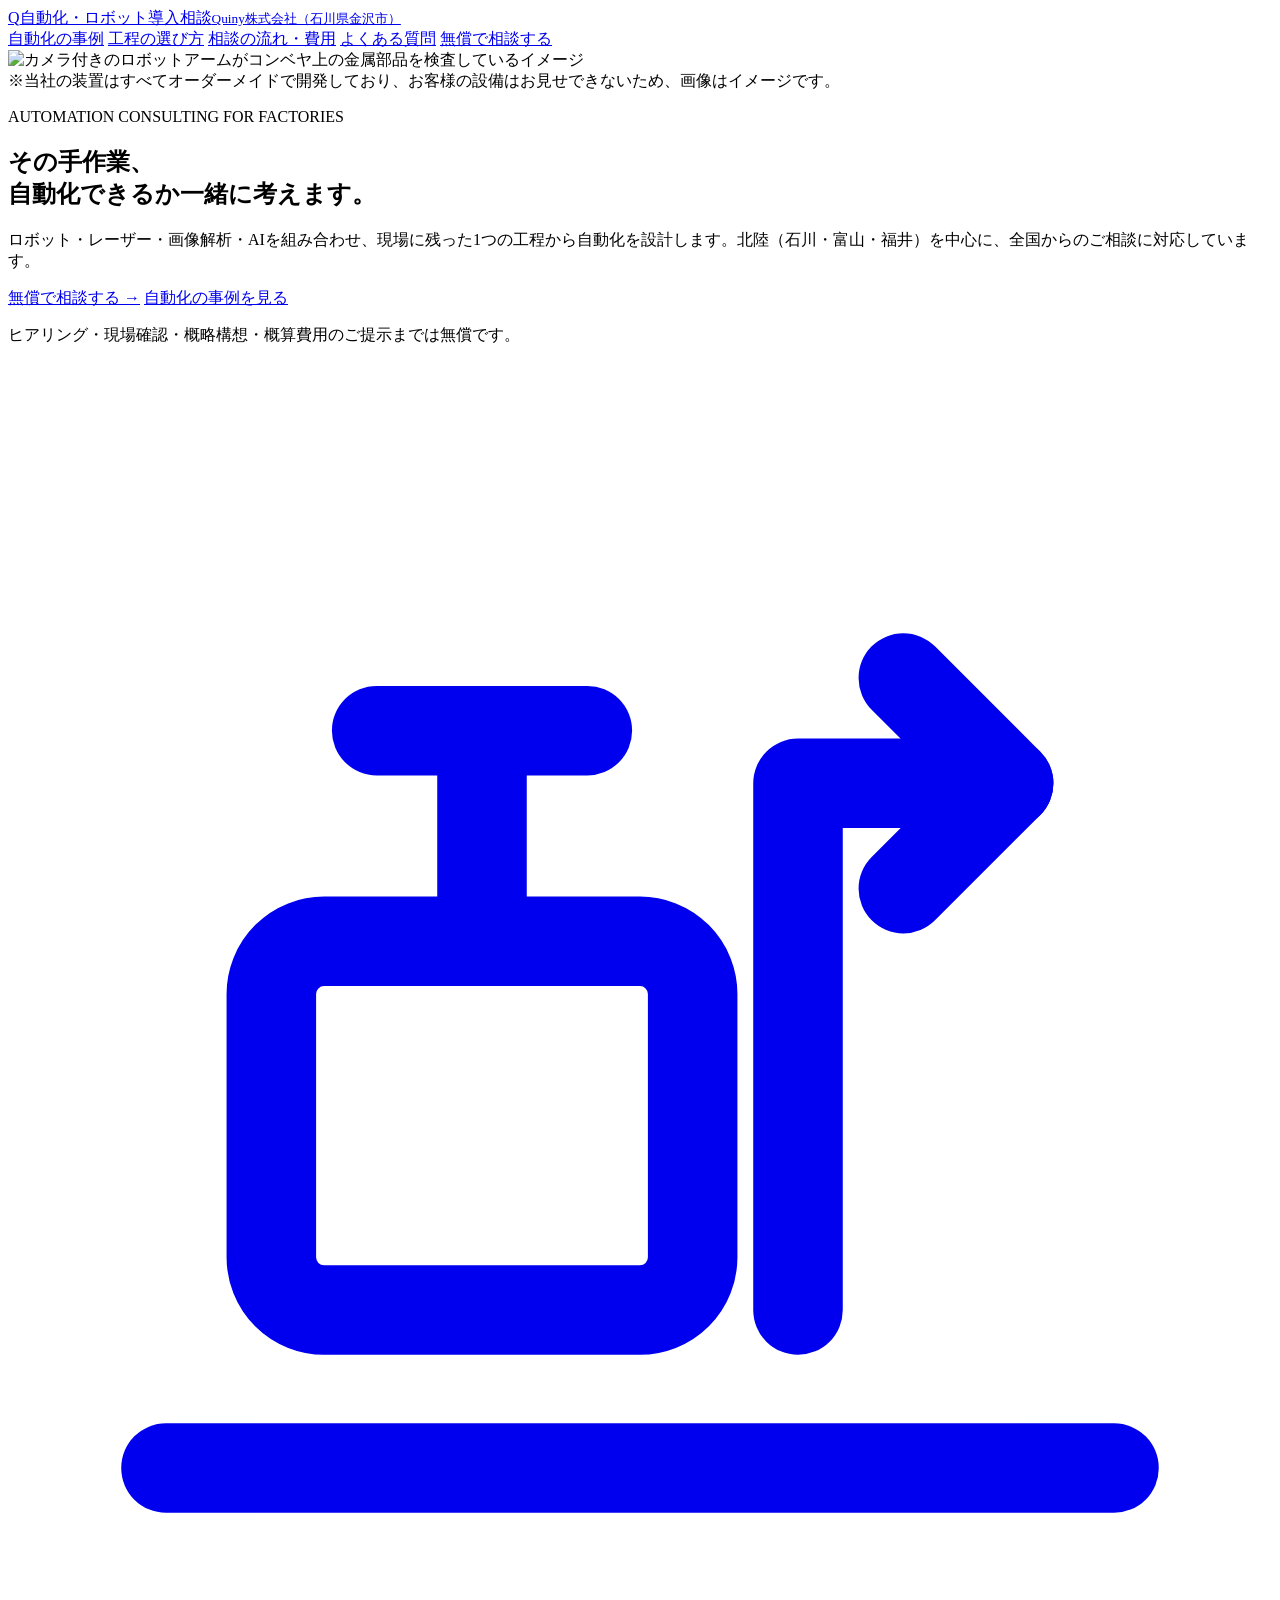
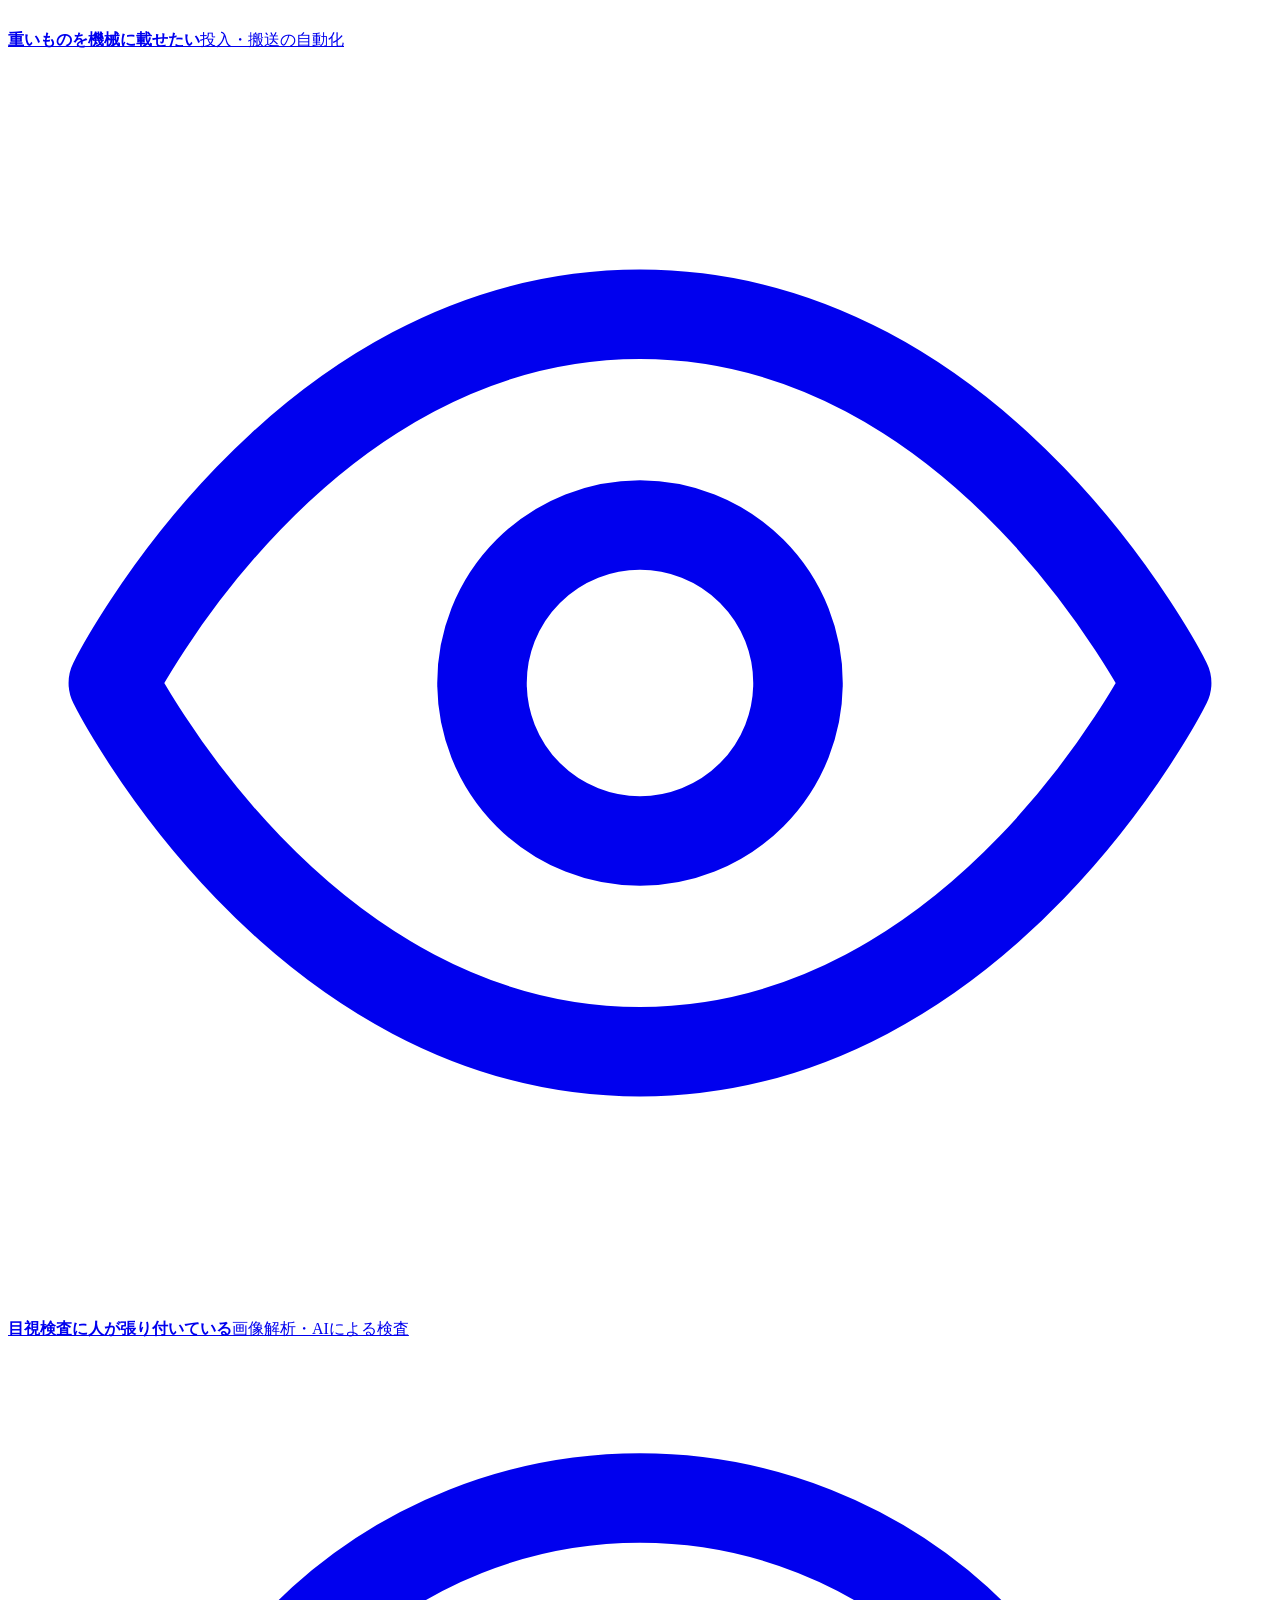
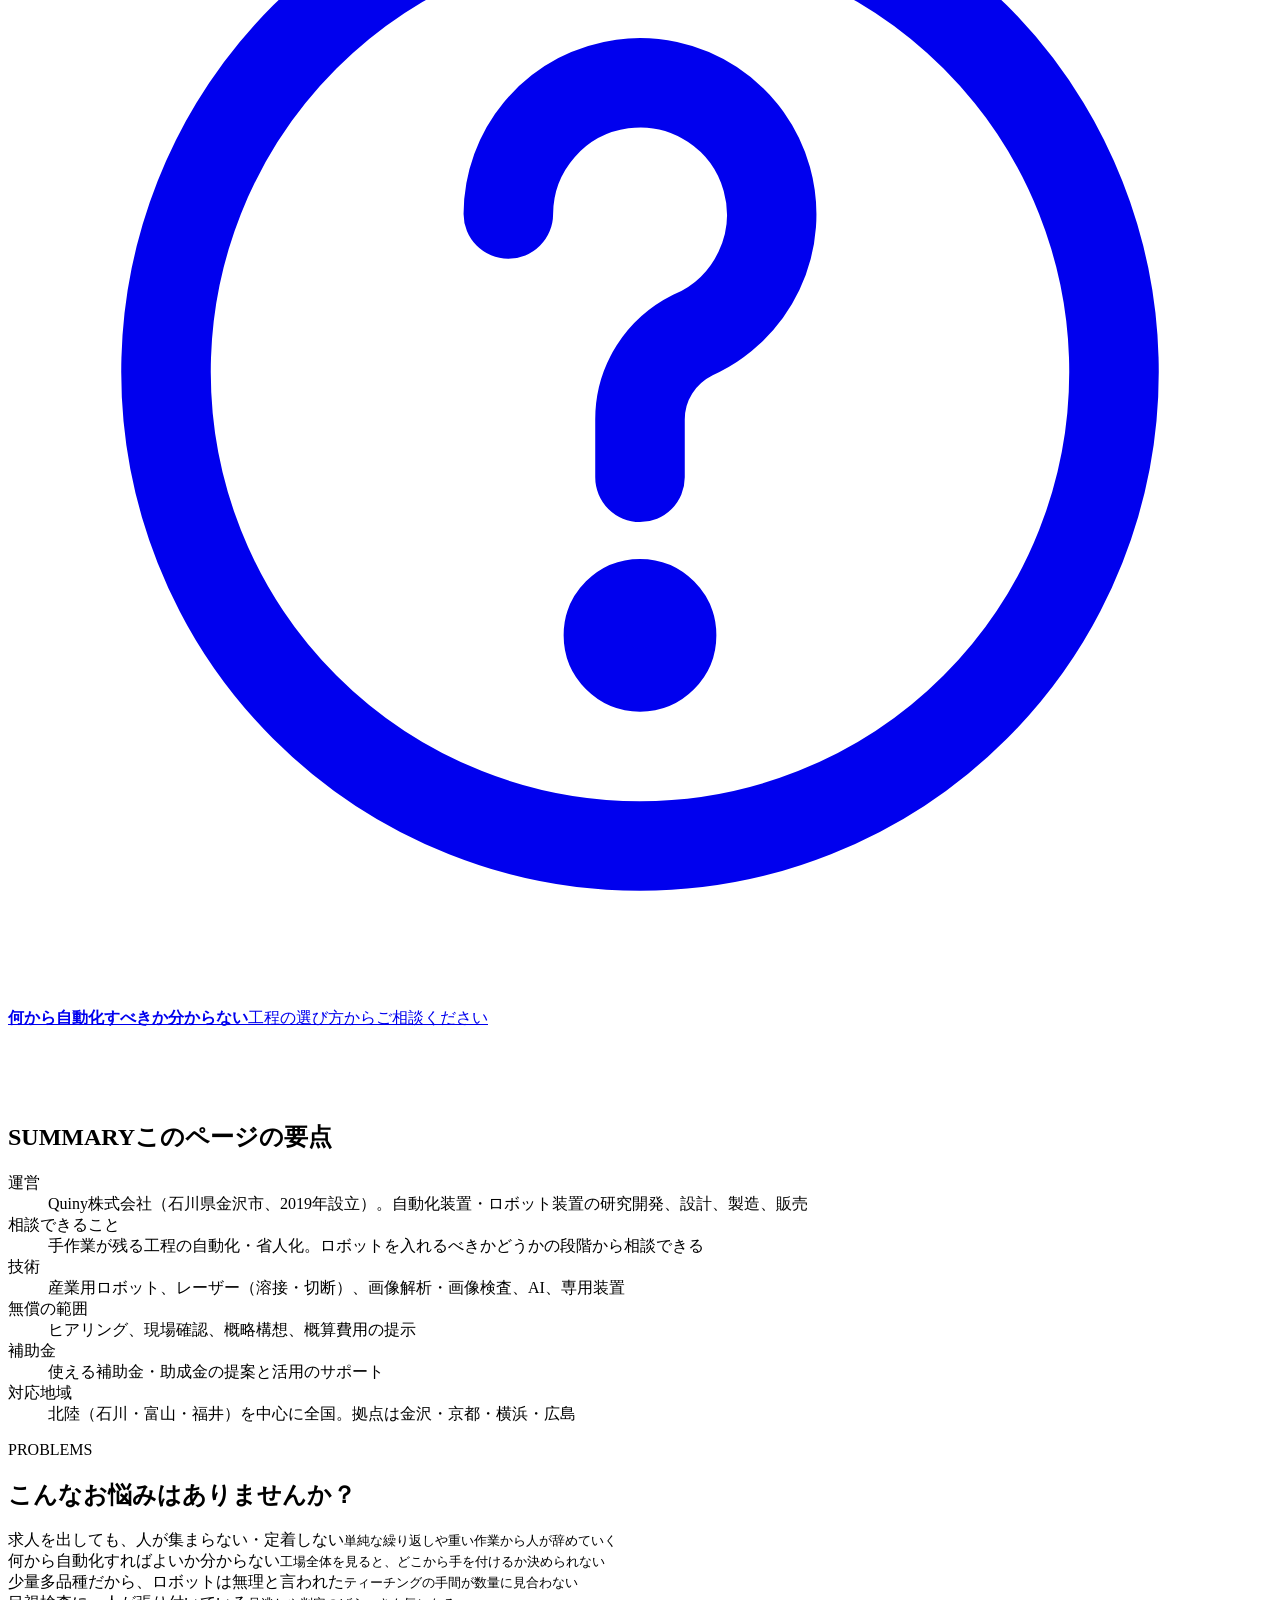
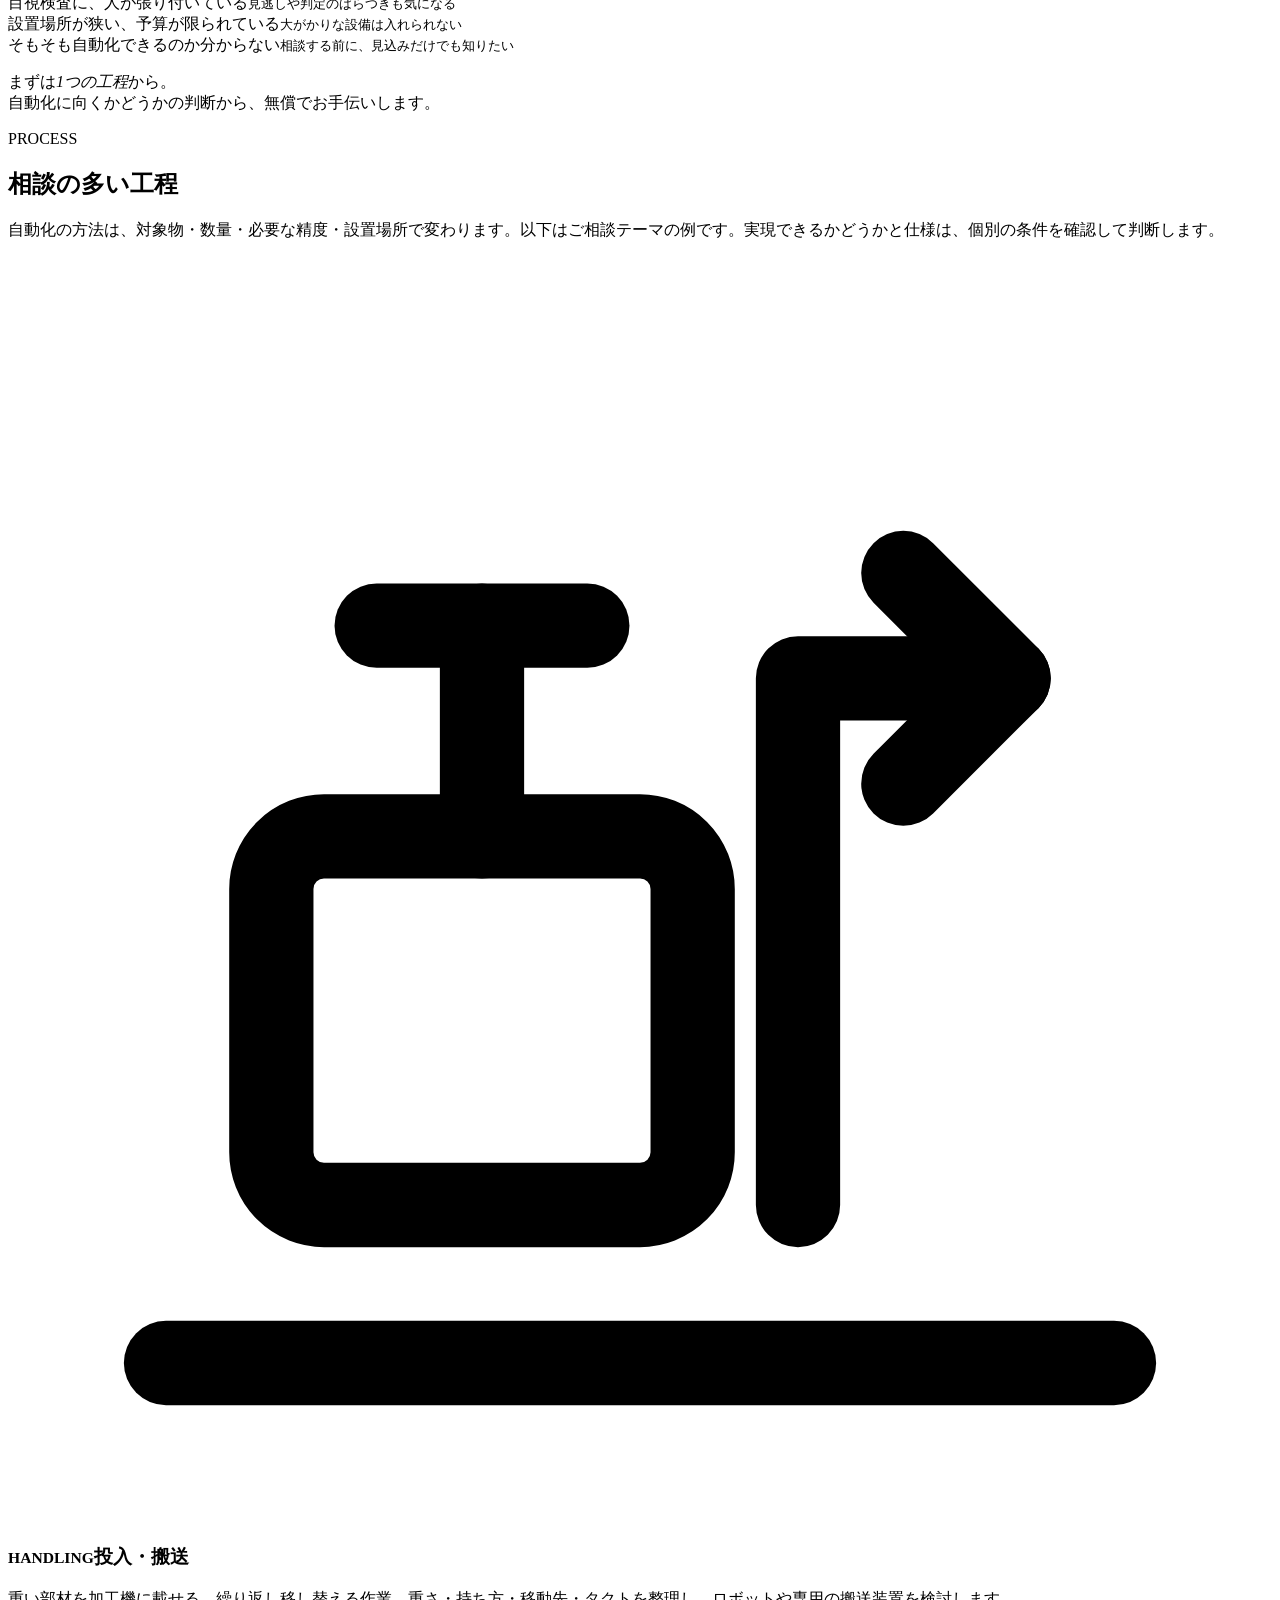
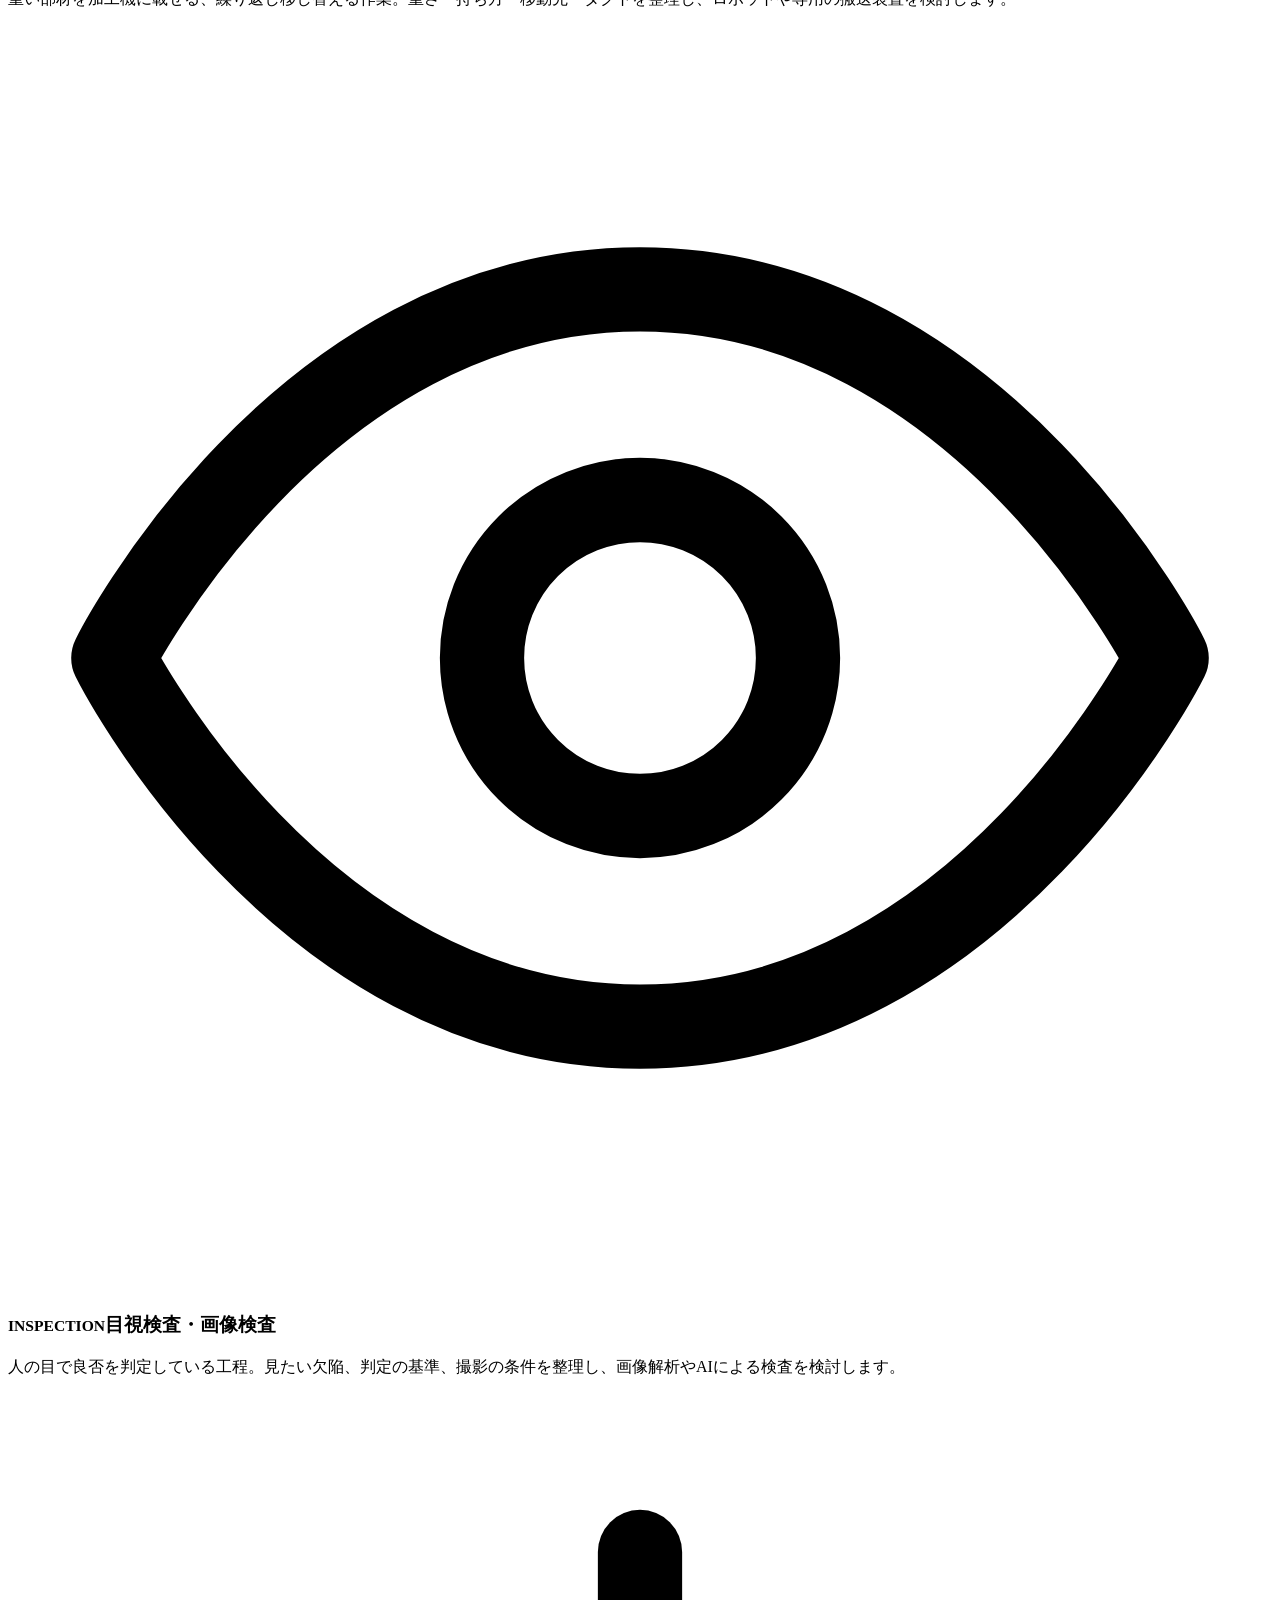
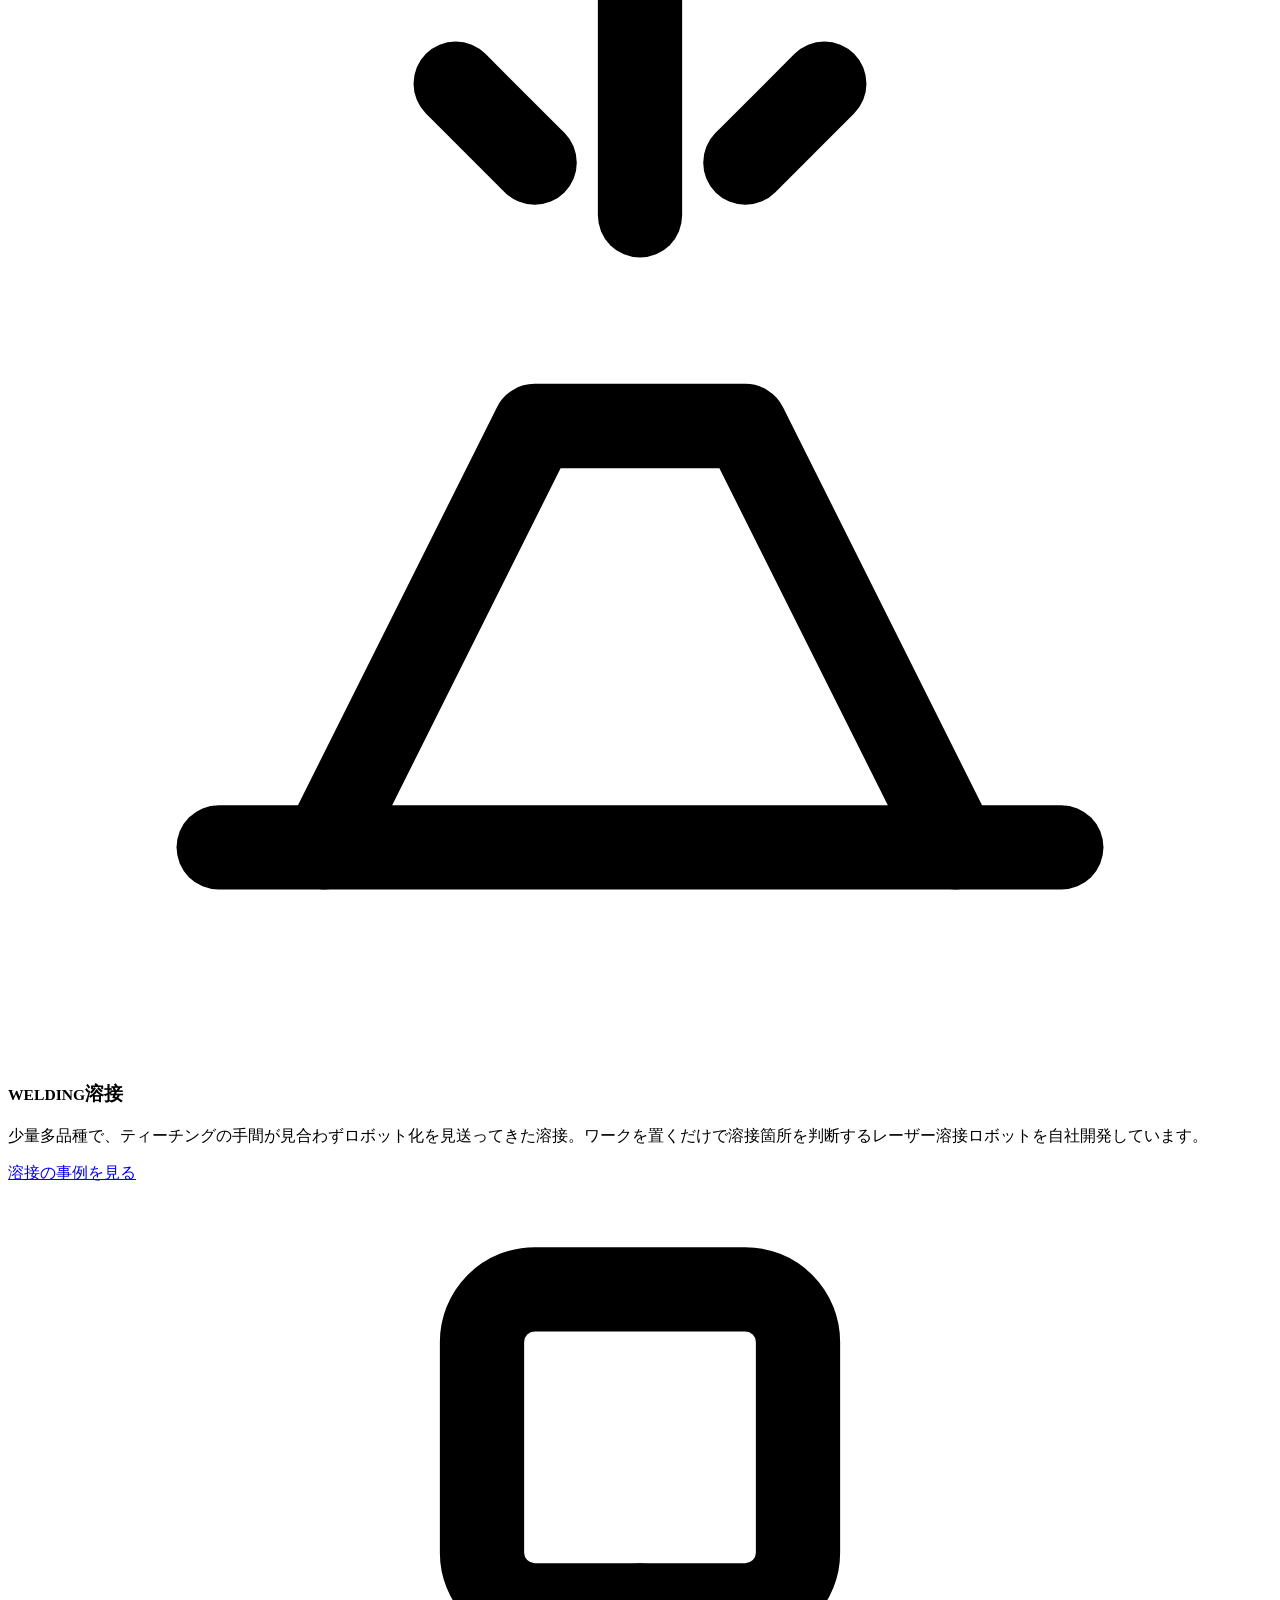
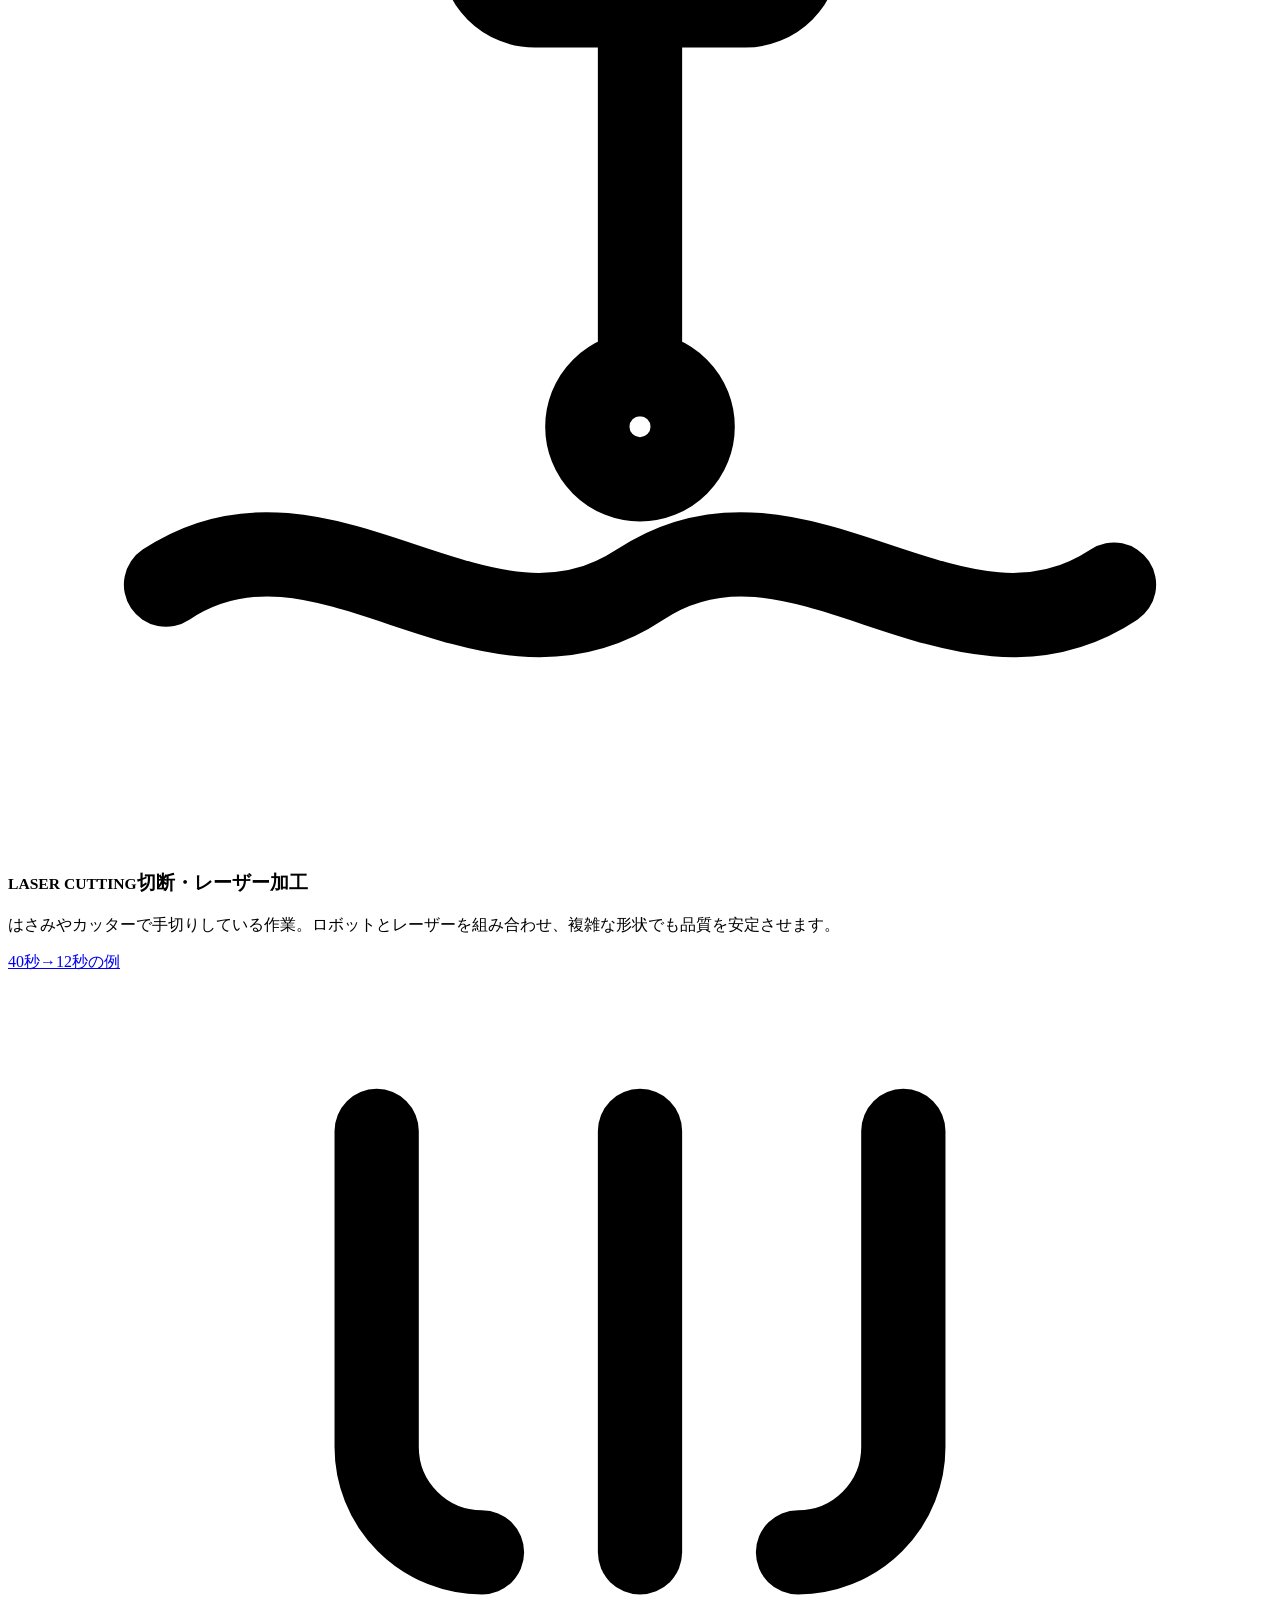
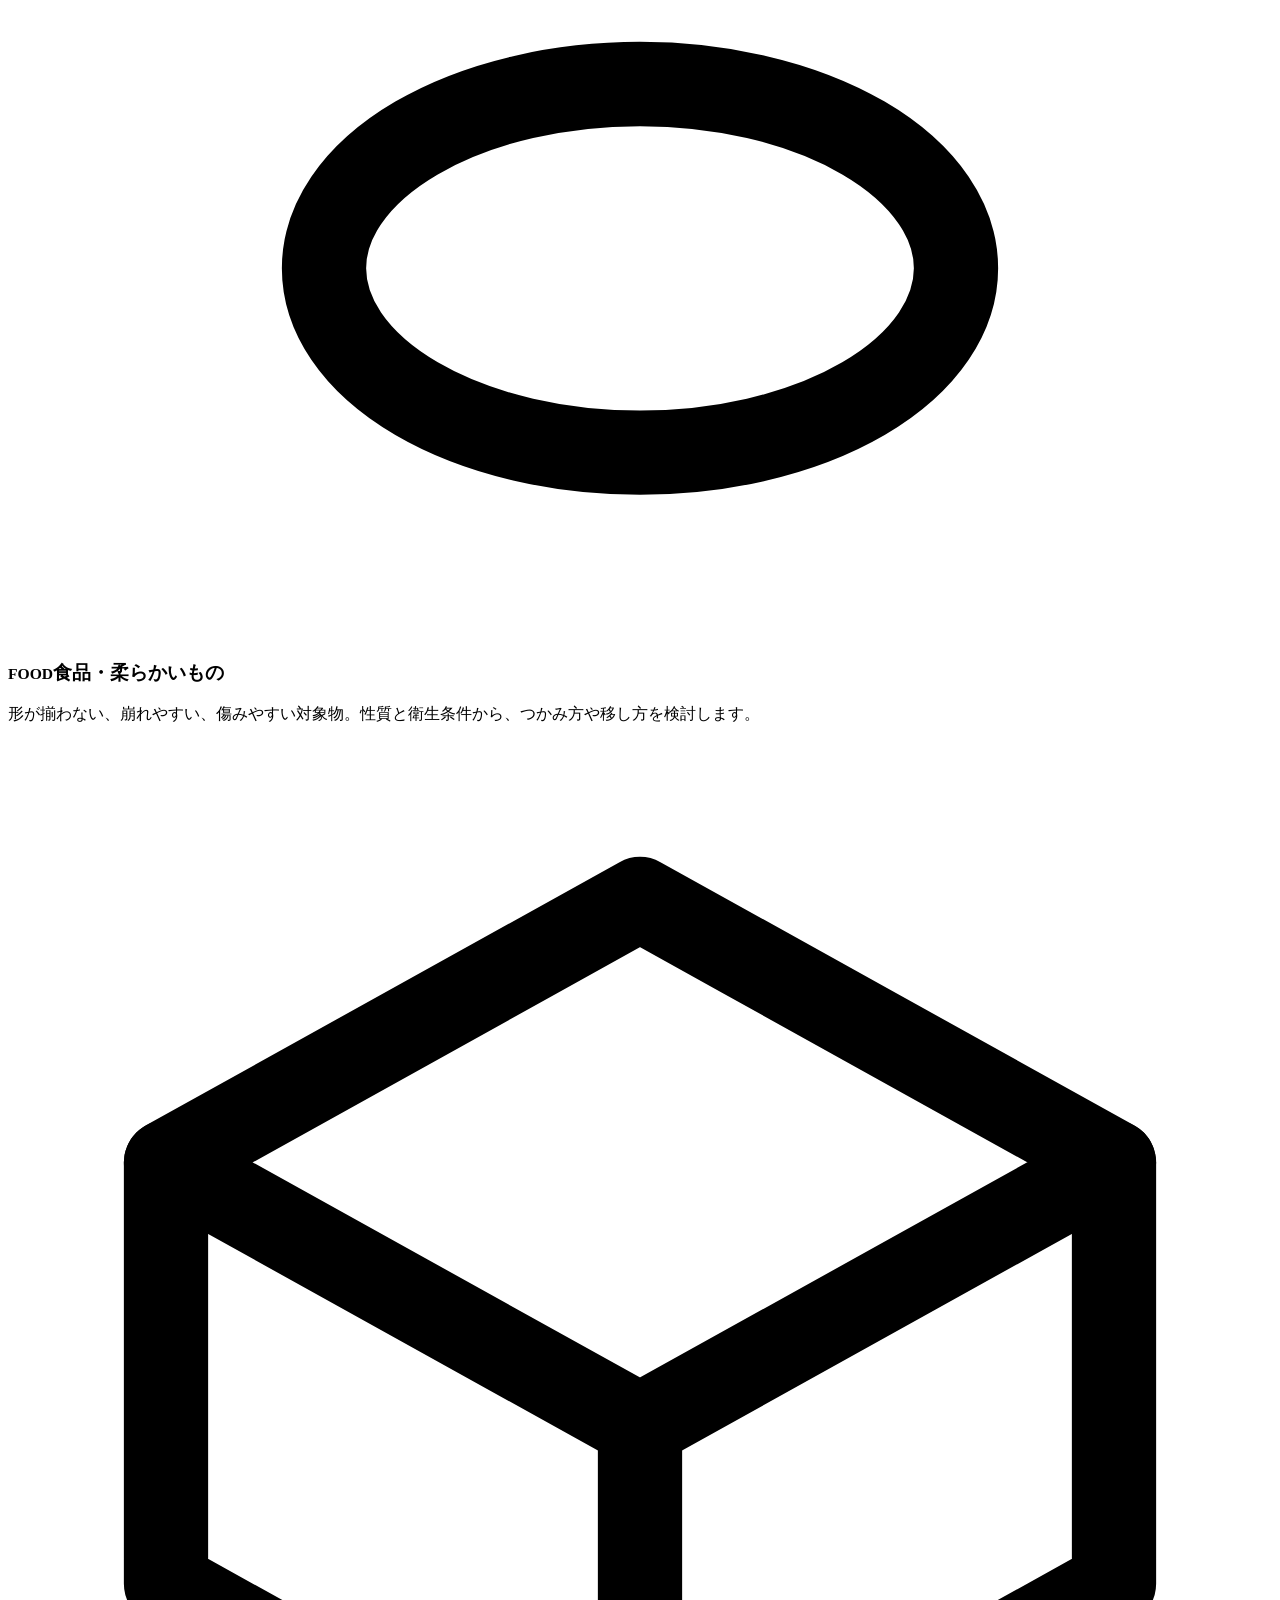
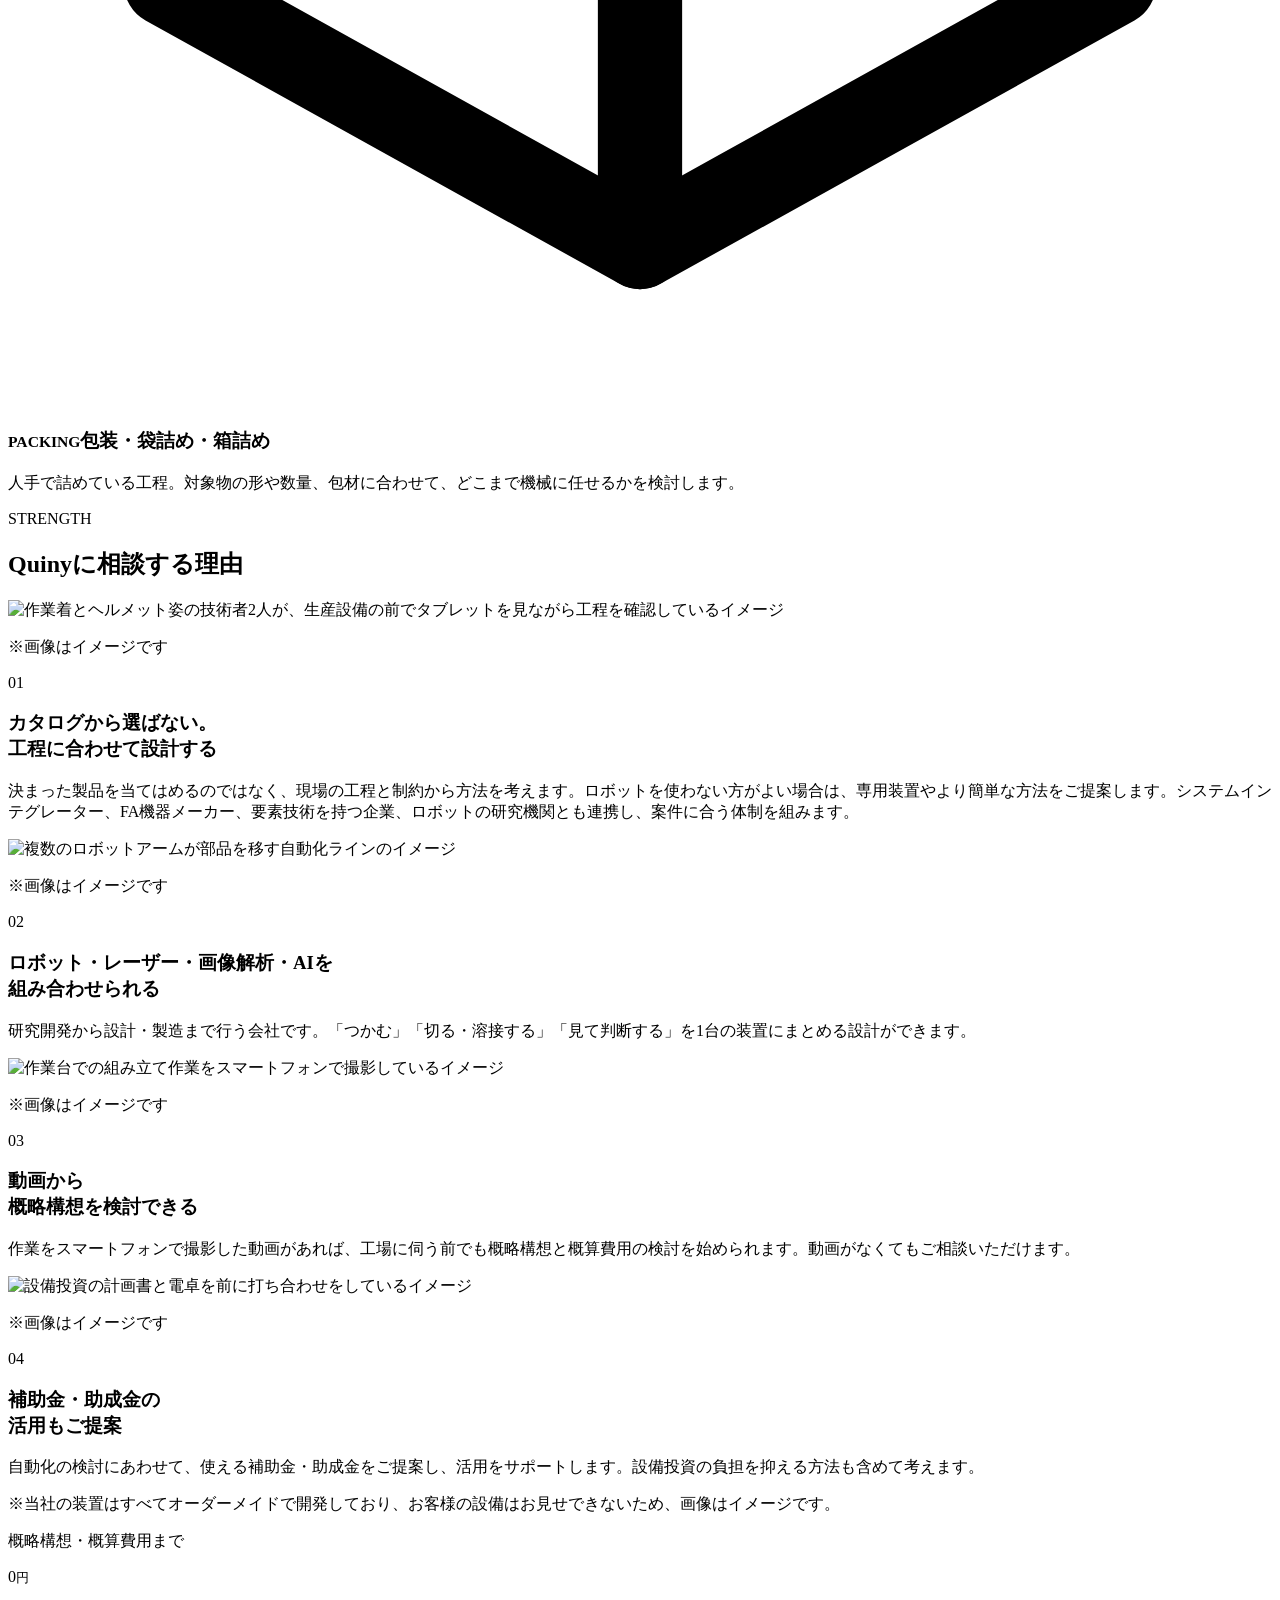
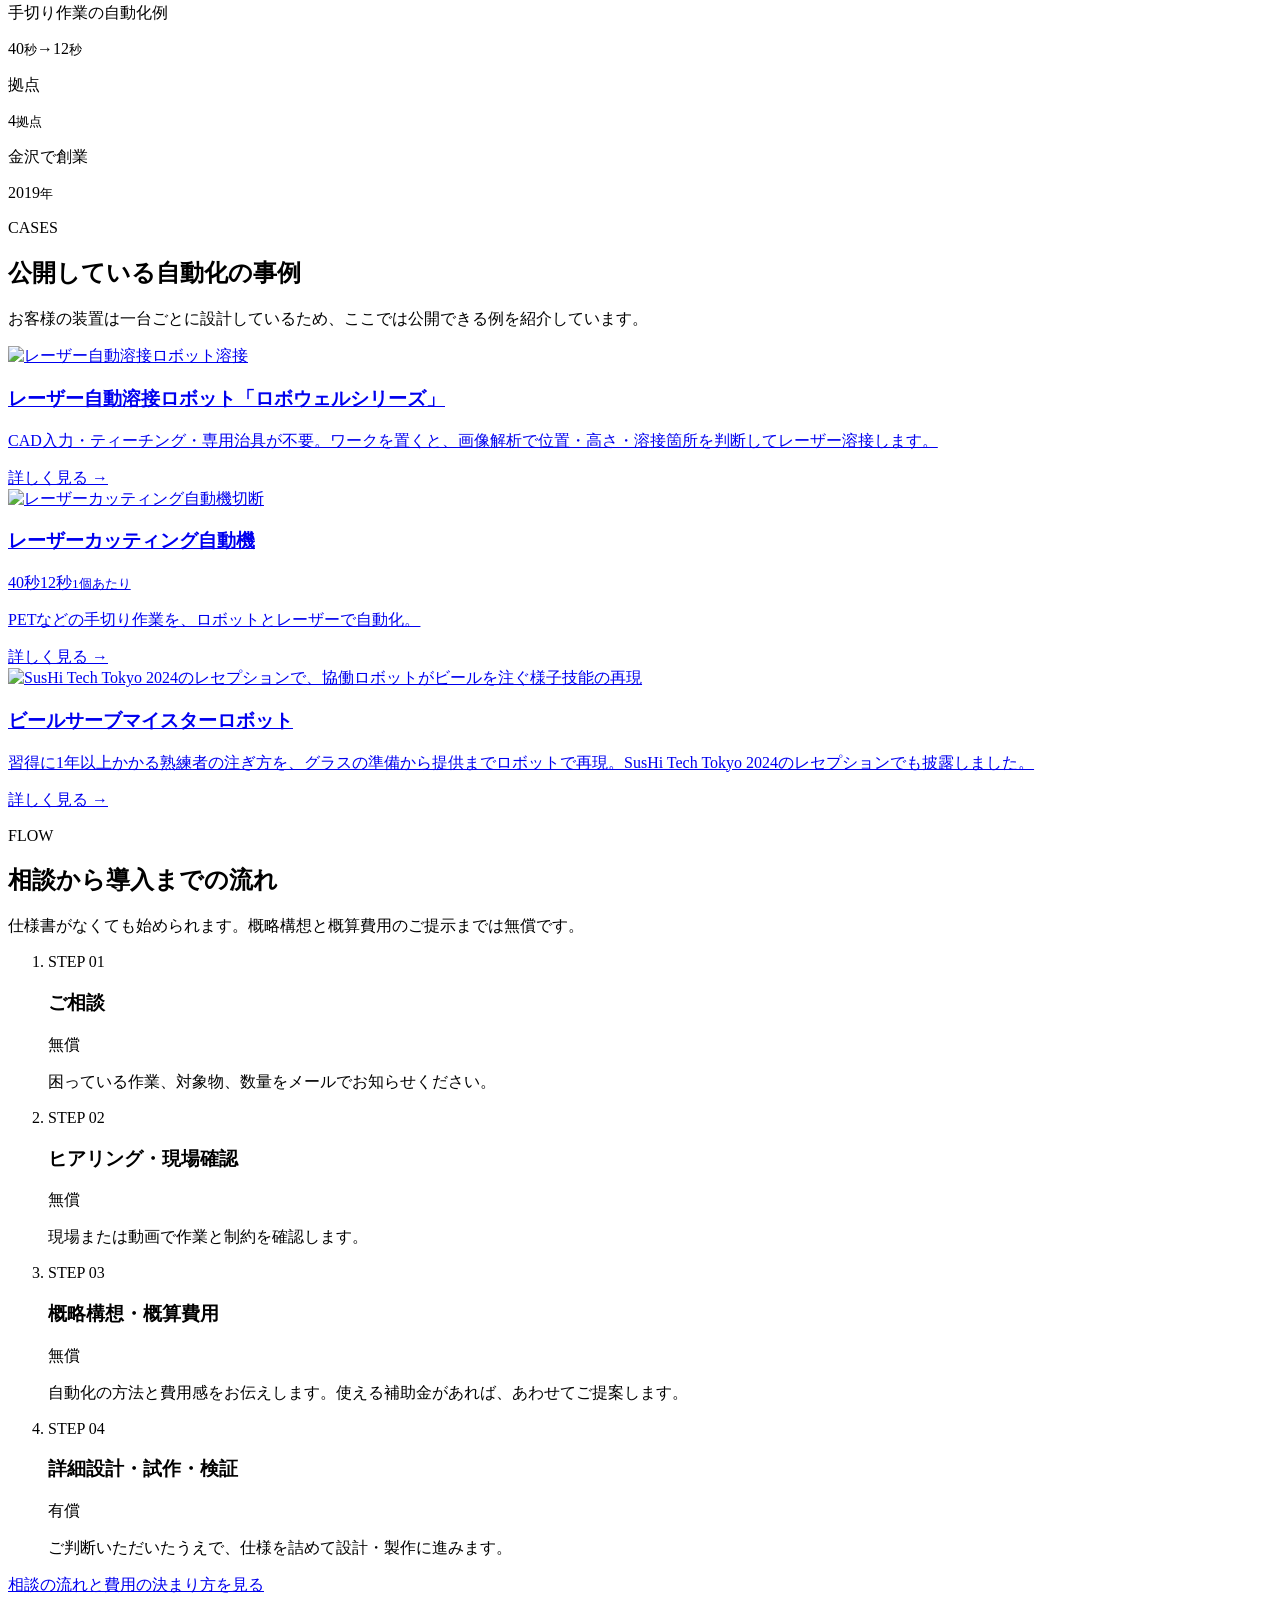
==== commit c13f423b: "C案デザインに全面改修、画像と事例を更新 - 白基調・青のネットワーク背景のデザインに変更（参考: SEAOS） - 最初の画面と「相談する理由」にイメージ画像を追加し、注記を表示 - ロボウェルは事" ====
--- a/docs/index.html
+++ b/docs/index.html
@@ -13,12 +13,12 @@
 <meta property="og:site_name" content="Quiny 自動化・ロボット導入相談">
 <meta property="og:locale" content="ja_JP">
 <meta name="twitter:card" content="summary_large_image">
-<meta name="theme-color" content="#0a1626">
-<meta property="og:image" content="https://automation.quiny.co.jp/assets/img/robowel.jpg">
+<meta name="theme-color" content="#1a5fd0">
+<meta property="og:image" content="https://automation.quiny.co.jp/assets/img/rw-system.jpg">
 <link rel="icon" href="/assets/favicon.svg" type="image/svg+xml">
 <link rel="preconnect" href="https://fonts.googleapis.com">
 <link rel="preconnect" href="https://fonts.gstatic.com" crossorigin>
-<link rel="stylesheet" href="https://fonts.googleapis.com/css2?family=Barlow+Condensed:wght@500;600;700&family=Noto+Sans+JP:wght@400;700;900&display=swap">
+<link rel="stylesheet" href="https://fonts.googleapis.com/css2?family=Montserrat:wght@500;600;700&family=Noto+Sans+JP:wght@400;500;700;900&display=swap">
 <script>document.documentElement.classList.add('js')</script>
 <link rel="stylesheet" href="/assets/style.css">
 <script type="application/ld+json">
@@ -102,51 +102,48 @@
 }
 </script>
 
-<section class="hero photo">
-  <div class="bg"><img src="/assets/img/robowel.jpg" alt="Quinyが開発したレーザー自動溶接ロボット。ロボットアームの先端にレーザーヘッドとカメラがあり、台の上のワークを撮影している" width="1200" height="676" fetchpriority="high"></div>
-  <div class="wrap">
-    <div class="inner">
-      <div class="trust">
-        <span><b>2019</b>年 金沢で創業</span>
-        <span><b>4</b>拠点 金沢・京都・横浜・広島</span>
-        <span><b>自社開発</b>レーザー溶接ロボット</span>
-      </div>
-      <h1>その手作業、<br><span class="hl">自動化できるか</span><br>一緒に考えます。</h1>
-      <p class="lead">重いものを機械に載せる。崩れやすいものを移す。目で見て良否を決める。少量多品種で溶接する。Quiny（クイニー）は、現場に残った1つの工程から、ロボット・レーザー・画像解析・AIを組み合わせて自動化を設計します。</p>
-      <div class="actions">
-        <a class="btn" href="#contact">無償で相談する <span class="arr">→</span></a>
-        <a class="btn ghost" href="/cases/">自動化の事例を見る</a>
-      </div>
-      <p class="note">ヒアリング・現場確認・概略構想・概算費用のご提示までは無償です。</p>
-    </div>
-    <p class="photo-cap">自社開発のレーザー自動溶接ロボット「ロボウェルシリーズ」</p>
-    <div class="stats">
-      <div class="stat"><div class="k">概略構想・概算費用まで</div><div class="v"><span class="o">0</span><small>円</small></div></div>
-      <div class="stat"><div class="k">手切り作業の自動化例</div><div class="v">40<small>秒</small> → <span class="o">12</span><small>秒</small></div></div>
-      <div class="stat"><div class="k">組み合わせる技術</div><div class="v">4<small>分野</small></div></div>
-      <div class="stat"><div class="k">溶接ロボットのティーチング</div><div class="v"><span class="o">不要</span></div></div>
-    </div>
-  </div>
-</section>
-
-<div class="summary-band">
-  <div class="wrap summary">
-    <h2><span class="en">SUMMARY</span>このページの要点</h2>
-    <dl>
-      <dt>運営</dt><dd>Quiny株式会社（石川県金沢市、2019年設立）。自動化装置・ロボット装置の研究開発、設計、製造、販売</dd>
-      <dt>相談できること</dt><dd>手作業が残る工程の自動化・省人化。ロボットを入れるべきかどうかの段階から相談できる</dd>
-      <dt>技術</dt><dd>産業用ロボット、レーザー（溶接・切断）、画像解析・画像検査、AI、専用装置</dd>
-      <dt>無償の範囲</dt><dd>ヒアリング、現場確認、概略構想、概算費用の提示</dd>
-      <dt>補助金</dt><dd>使える補助金・助成金の提案と活用のサポート</dd>
-      <dt>対応地域</dt><dd>北陸（石川・富山・福井）を中心に全国。拠点は金沢・京都・横浜・広島</dd>
-    </dl>
+<section class="hero net photo">
+  <div class="bgimg"><img src="/assets/img/hero-inspection.jpg" alt="カメラ付きのロボットアームがコンベヤ上の金属部品を検査しているイメージ" width="1536" height="1024" fetchpriority="high"></div>
+  <span class="imgcap">※当社の装置はすべてオーダーメイドで開発しており、お客様の設備はお見せできないため、画像はイメージです。</span>
+  <div class="wrap">
+    <p class="k en">AUTOMATION CONSULTING FOR FACTORIES</p>
+    <h1>その手作業、<br>自動化できるか一緒に考えます。</h1>
+    <p class="lead">ロボット・レーザー・画像解析・AIを組み合わせ、現場に残った1つの工程から自動化を設計します。北陸（石川・富山・福井）を中心に、全国からのご相談に対応しています。</p>
+    <div class="acts">
+      <a class="btn" href="#contact">無償で相談する <span class="arr">→</span></a>
+      <a class="btn wline" href="/cases/">自動化の事例を見る</a>
+    </div>
+    <p class="note">ヒアリング・現場確認・概略構想・概算費用のご提示までは無償です。</p>
+  </div>
+</section>
+<div class="hero-cards">
+  <div class="wrap grid">
+    <a class="hcard" href="#process"><span class="ic"><svg viewBox="0 0 24 24" fill="none" stroke="currentColor" stroke-width="1.7" stroke-linecap="round" stroke-linejoin="round"><path d="M3 21h18"/><rect x="5" y="11" width="8" height="7" rx="1"/><path d="M15 18V8h4"/><path d="M17 6l2 2-2 2"/><path d="M9 11V7"/><path d="M7 7h4"/></svg></span><span><b>重いものを機械に載せたい</b><span>投入・搬送の自動化</span></span></a>
+    <a class="hcard" href="#process"><span class="ic"><svg viewBox="0 0 24 24" fill="none" stroke="currentColor" stroke-width="1.7" stroke-linecap="round" stroke-linejoin="round"><path d="M2 12s3.5-7 10-7 10 7 10 7-3.5 7-10 7S2 12 2 12z"/><circle cx="12" cy="12" r="3"/></svg></span><span><b>目視検査に人が張り付いている</b><span>画像解析・AIによる検査</span></span></a>
+    <a class="hcard" href="/guide/"><span class="ic"><svg viewBox="0 0 24 24" fill="none" stroke="currentColor" stroke-width="1.7" stroke-linecap="round" stroke-linejoin="round"><circle cx="12" cy="12" r="9"/><path d="M9.5 9a2.5 2.5 0 1 1 3.5 2.3c-.6.3-1 .9-1 1.6V14"/><circle cx="12" cy="17" r=".6" fill="currentColor"/></svg></span><span><b>何から自動化すべきか分からない</b><span>工程の選び方からご相談ください</span></span></a>
   </div>
 </div>
 
-<section>
-  <div class="wrap">
-    <div class="sec-head rv">
-      <p class="label en">PROBLEMS</p>
+<section style="padding-top:72px">
+  <div class="wrap">
+    <div class="summary rv">
+      <h2><span class="en">SUMMARY</span>このページの要点</h2>
+      <dl>
+        <dt>運営</dt><dd>Quiny株式会社（石川県金沢市、2019年設立）。自動化装置・ロボット装置の研究開発、設計、製造、販売</dd>
+        <dt>相談できること</dt><dd>手作業が残る工程の自動化・省人化。ロボットを入れるべきかどうかの段階から相談できる</dd>
+        <dt>技術</dt><dd>産業用ロボット、レーザー（溶接・切断）、画像解析・画像検査、AI、専用装置</dd>
+        <dt>無償の範囲</dt><dd>ヒアリング、現場確認、概略構想、概算費用の提示</dd>
+        <dt>補助金</dt><dd>使える補助金・助成金の提案と活用のサポート</dd>
+        <dt>対応地域</dt><dd>北陸（石川・富山・福井）を中心に全国。拠点は金沢・京都・横浜・広島</dd>
+      </dl>
+    </div>
+  </div>
+</section>
+
+<section class="tint">
+  <div class="wrap">
+    <div class="sh rv">
+      <p class="label">PROBLEMS</p>
       <h2>こんなお悩みはありませんか？</h2>
     </div>
     <div class="pains">
@@ -157,81 +154,90 @@
       <div class="pain rv">設置場所が狭い、予算が限られている<small>大がかりな設備は入れられない</small></div>
       <div class="pain rv">そもそも自動化できるのか分からない<small>相談する前に、見込みだけでも知りたい</small></div>
     </div>
-    <p class="pains-answer rv">まずは<em>1つの工程</em>から。<br>自動化に向くかどうかの判断から、無償でお手伝いします。</p>
-  </div>
-</section>
-
-<section class="alt">
-  <div class="wrap">
-    <div class="sec-head rv">
-      <p class="label en">PROCESS</p>
+    <div class="answer rv"><div class="arrow"></div><p>まずは<em>1つの工程</em>から。<br>自動化に向くかどうかの判断から、無償でお手伝いします。</p></div>
+  </div>
+</section>
+
+<section id="process">
+  <div class="wrap">
+    <div class="sh rv">
+      <p class="label">PROCESS</p>
       <h2>相談の多い工程</h2>
       <p>自動化の方法は、対象物・数量・必要な精度・設置場所で変わります。以下はご相談テーマの例です。実現できるかどうかと仕様は、個別の条件を確認して判断します。</p>
     </div>
-    <div class="grid g3">
-      <div class="pcard rv"><span class="no">01</span><div class="ico"><svg viewBox="0 0 24 24" fill="none" stroke="currentColor" stroke-width="1.8" stroke-linecap="round" stroke-linejoin="round"><path d="M3 21h18"/><rect x="5" y="11" width="8" height="7" rx="1"/><path d="M15 18V8h4"/><path d="M17 6l2 2-2 2"/><path d="M9 11V7"/><path d="M7 7h4"/></svg></div><h3>投入・搬送</h3><p>重い部材を加工機に載せる、繰り返し移し替える作業。重さ・持ち方・移動先・タクトを整理し、ロボットや専用の搬送装置を検討します。</p></div>
-      <div class="pcard rv"><span class="no">02</span><div class="ico"><svg viewBox="0 0 24 24" fill="none" stroke="currentColor" stroke-width="1.8" stroke-linecap="round" stroke-linejoin="round"><path d="M2 12s3.5-7 10-7 10 7 10 7-3.5 7-10 7S2 12 2 12z"/><circle cx="12" cy="12" r="3"/><path d="M4 4l2 2M20 4l-2 2"/></svg></div><h3>目視検査・画像検査</h3><p>人の目で良否を判定している工程。見たい欠陥、判定の基準、撮影の条件を整理し、画像解析やAIによる検査を検討します。</p></div>
-      <div class="pcard rv"><span class="no">03</span><div class="ico"><svg viewBox="0 0 24 24" fill="none" stroke="currentColor" stroke-width="1.8" stroke-linecap="round" stroke-linejoin="round"><path d="M4 20h16"/><path d="M6 20l4-8h4l4 8"/><path d="M12 3v5"/><path d="M8.5 5.5l1.5 1.5M15.5 5.5L14 7"/></svg></div><h3>溶接</h3><p>少量多品種で、ティーチングの手間が見合わずロボット化を見送ってきた溶接。ワークを置くだけで溶接箇所を判断するレーザー溶接ロボットを自社開発しています。</p><a class="more" href="/cases/#robowel">レーザー自動溶接ロボット →</a></div>
-      <div class="pcard rv"><span class="no">04</span><div class="ico"><svg viewBox="0 0 24 24" fill="none" stroke="currentColor" stroke-width="1.8" stroke-linecap="round" stroke-linejoin="round"><rect x="9" y="2" width="6" height="6" rx="1"/><path d="M12 8v7"/><path d="M3 19c3-2 6 2 9 0s6 2 9 0"/><circle cx="12" cy="16" r="1"/></svg></div><h3>切断・レーザー加工</h3><p>はさみやカッターで手切りしている作業。ロボットとレーザーを組み合わせ、複雑な形状でも品質を安定させます。</p><a class="more" href="/cases/#laser-cutting">40秒→12秒の例 →</a></div>
-      <div class="pcard rv"><span class="no">05</span><div class="ico"><svg viewBox="0 0 24 24" fill="none" stroke="currentColor" stroke-width="1.8" stroke-linecap="round" stroke-linejoin="round"><path d="M7 3v6a2 2 0 0 0 2 2h0"/><path d="M17 3v6a2 2 0 0 1-2 2h0"/><path d="M12 3v8"/><ellipse cx="12" cy="17" rx="6" ry="3.5"/></svg></div><h3>食品・柔らかいものの取り扱い</h3><p>形が揃わない、崩れやすい、傷みやすい対象物。性質と衛生条件から、つかみ方や移し方を検討します。</p></div>
-      <div class="pcard rv"><span class="no">06</span><div class="ico"><svg viewBox="0 0 24 24" fill="none" stroke="currentColor" stroke-width="1.8" stroke-linecap="round" stroke-linejoin="round"><path d="M21 8l-9-5-9 5 9 5 9-5z"/><path d="M3 8v8l9 5 9-5V8"/><path d="M12 13v8"/></svg></div><h3>包装・袋詰め・箱詰め</h3><p>人手で詰めている工程。対象物の形や数量、包材に合わせて、どこまで機械に任せるかを検討します。</p></div>
-    </div>
-  </div>
-</section>
-
-<section class="dark">
-  <div class="wrap">
-    <div class="sec-head rv">
-      <p class="label en">WHY QUINY</p>
+    <div class="svc">
+      <div class="item rv"><span class="ico"><svg viewBox="0 0 24 24" fill="none" stroke="currentColor" stroke-width="1.6" stroke-linecap="round" stroke-linejoin="round"><path d="M3 21h18"/><rect x="5" y="11" width="8" height="7" rx="1"/><path d="M15 18V8h4"/><path d="M17 6l2 2-2 2"/><path d="M9 11V7"/><path d="M7 7h4"/></svg></span><h3><small>HANDLING</small>投入・搬送</h3><p>重い部材を加工機に載せる、繰り返し移し替える作業。重さ・持ち方・移動先・タクトを整理し、ロボットや専用の搬送装置を検討します。</p></div>
+      <div class="item rv"><span class="ico"><svg viewBox="0 0 24 24" fill="none" stroke="currentColor" stroke-width="1.6" stroke-linecap="round" stroke-linejoin="round"><path d="M2 12s3.5-7 10-7 10 7 10 7-3.5 7-10 7S2 12 2 12z"/><circle cx="12" cy="12" r="3"/></svg></span><h3><small>INSPECTION</small>目視検査・画像検査</h3><p>人の目で良否を判定している工程。見たい欠陥、判定の基準、撮影の条件を整理し、画像解析やAIによる検査を検討します。</p></div>
+      <div class="item rv"><span class="ico"><svg viewBox="0 0 24 24" fill="none" stroke="currentColor" stroke-width="1.6" stroke-linecap="round" stroke-linejoin="round"><path d="M4 20h16"/><path d="M6 20l4-8h4l4 8"/><path d="M12 3v5"/><path d="M8.5 5.5l1.5 1.5M15.5 5.5L14 7"/></svg></span><h3><small>WELDING</small>溶接</h3><p>少量多品種で、ティーチングの手間が見合わずロボット化を見送ってきた溶接。ワークを置くだけで溶接箇所を判断するレーザー溶接ロボットを自社開発しています。</p><a class="btn line sm more" href="/cases/#robowel">溶接の事例を見る</a></div>
+      <div class="item rv"><span class="ico"><svg viewBox="0 0 24 24" fill="none" stroke="currentColor" stroke-width="1.6" stroke-linecap="round" stroke-linejoin="round"><rect x="9" y="2" width="6" height="6" rx="1"/><path d="M12 8v7"/><path d="M3 19c3-2 6 2 9 0s6 2 9 0"/><circle cx="12" cy="16" r="1"/></svg></span><h3><small>LASER CUTTING</small>切断・レーザー加工</h3><p>はさみやカッターで手切りしている作業。ロボットとレーザーを組み合わせ、複雑な形状でも品質を安定させます。</p><a class="btn line sm more" href="/cases/#laser-cutting">40秒→12秒の例</a></div>
+      <div class="item rv"><span class="ico"><svg viewBox="0 0 24 24" fill="none" stroke="currentColor" stroke-width="1.6" stroke-linecap="round" stroke-linejoin="round"><path d="M7 3v6a2 2 0 0 0 2 2"/><path d="M17 3v6a2 2 0 0 1-2 2"/><path d="M12 3v8"/><ellipse cx="12" cy="17" rx="6" ry="3.5"/></svg></span><h3><small>FOOD</small>食品・柔らかいもの</h3><p>形が揃わない、崩れやすい、傷みやすい対象物。性質と衛生条件から、つかみ方や移し方を検討します。</p></div>
+      <div class="item rv"><span class="ico"><svg viewBox="0 0 24 24" fill="none" stroke="currentColor" stroke-width="1.6" stroke-linecap="round" stroke-linejoin="round"><path d="M21 8l-9-5-9 5 9 5 9-5z"/><path d="M3 8v8l9 5 9-5V8"/><path d="M12 13v8"/></svg></span><h3><small>PACKING</small>包装・袋詰め・箱詰め</h3><p>人手で詰めている工程。対象物の形や数量、包材に合わせて、どこまで機械に任せるかを検討します。</p></div>
+    </div>
+  </div>
+</section>
+
+
+<section>
+  <div class="wrap">
+    <div class="sh rv">
+      <p class="label">STRENGTH</p>
       <h2>Quinyに相談する理由</h2>
     </div>
-    <div class="reasons rv">
-      <div class="reason"><span class="n en">01</span><h3>カタログから選ばない。<br>工程に合わせて設計する</h3><p>決まった製品を当てはめるのではなく、現場の工程と制約から方法を考えます。ロボットを使わない方がよい場合は、専用装置やより簡単な方法をご提案します。</p></div>
-      <div class="reason"><span class="n en">02</span><h3>ロボット・レーザー・画像解析・AIを組み合わせられる</h3><p>研究開発から設計・製造まで行う会社です。「つかむ」「切る・溶接する」「見て判断する」を1台の装置にまとめる設計ができます。</p></div>
-      <div class="reason"><span class="n en">03</span><h3>動画から<br>概略構想を検討できる</h3><p>作業をスマートフォンで撮影した動画があれば、工場に伺う前でも概略構想と概算費用の検討を始められます。動画がなくてもご相談いただけます。</p></div>
-      <div class="reason"><span class="n en">04</span><h3>インテグレーターの<br>ネットワーク</h3><p>システムインテグレーター、FA機器メーカー、要素技術を持つ企業、ロボットの研究機関と連携し、案件に合う体制を組みます。</p></div>
-      <div class="reason"><span class="n en">05</span><h3>補助金・助成金の<br>活用もご提案</h3><p>自動化の検討にあわせて、使える補助金・助成金をご提案し、活用をサポートします。設備投資の負担を抑える方法も含めて考えます。</p></div>
-      <div class="reason"><span class="n en">06</span><h3>北陸を中心に、<br>全国4拠点</h3><p>本社は石川県金沢市。北陸（石川・富山・福井）を中心に、京都・横浜・広島の拠点とともに全国からのご相談に対応します。</p></div>
-    </div>
-  </div>
-</section>
+    <div class="rows">
+      <div class="row rv"><div><div class="media"><img src="/assets/img/ai-consult.jpg" alt="作業着とヘルメット姿の技術者2人が、生産設備の前でタブレットを見ながら工程を確認しているイメージ" loading="lazy"></div><p class="imgnote">※画像はイメージです</p></div><div><p class="num">01</p><h3>カタログから選ばない。<br>工程に合わせて設計する</h3><p>決まった製品を当てはめるのではなく、現場の工程と制約から方法を考えます。ロボットを使わない方がよい場合は、専用装置やより簡単な方法をご提案します。システムインテグレーター、FA機器メーカー、要素技術を持つ企業、ロボットの研究機関とも連携し、案件に合う体制を組みます。</p></div></div>
+      <div class="row rv"><div><div class="media"><img src="/assets/img/ai-cobot-line.jpg" alt="複数のロボットアームが部品を移す自動化ラインのイメージ" loading="lazy"></div><p class="imgnote">※画像はイメージです</p></div><div><p class="num">02</p><h3>ロボット・レーザー・画像解析・AIを<br>組み合わせられる</h3><p>研究開発から設計・製造まで行う会社です。「つかむ」「切る・溶接する」「見て判断する」を1台の装置にまとめる設計ができます。</p></div></div>
+      <div class="row rv"><div><div class="media"><img src="/assets/img/ai-video.jpg" alt="作業台での組み立て作業をスマートフォンで撮影しているイメージ" loading="lazy"></div><p class="imgnote">※画像はイメージです</p></div><div><p class="num">03</p><h3>動画から<br>概略構想を検討できる</h3><p>作業をスマートフォンで撮影した動画があれば、工場に伺う前でも概略構想と概算費用の検討を始められます。動画がなくてもご相談いただけます。</p></div></div>
+      <div class="row rv"><div><div class="media"><img src="/assets/img/ai-subsidy.jpg" alt="設備投資の計画書と電卓を前に打ち合わせをしているイメージ" loading="lazy"></div><p class="imgnote">※画像はイメージです</p></div><div><p class="num">04</p><h3>補助金・助成金の<br>活用もご提案</h3><p>自動化の検討にあわせて、使える補助金・助成金をご提案し、活用をサポートします。設備投資の負担を抑える方法も含めて考えます。</p></div></div>
+    </div>
+    <p class="imgnote center mt">※当社の装置はすべてオーダーメイドで開発しており、お客様の設備はお見せできないため、画像はイメージです。</p>
+  </div>
+</section>
+
+<div class="net">
+  <div class="wrap stats">
+    <div><p class="k">概略構想・概算費用まで</p><p class="v">0<small>円</small></p></div>
+    <div><p class="k">手切り作業の自動化例</p><p class="v">40<small>秒</small>→12<small>秒</small></p></div>
+    <div><p class="k">拠点</p><p class="v">4<small>拠点</small></p></div>
+    <div><p class="k">金沢で創業</p><p class="v">2019<small>年</small></p></div>
+  </div>
+</div>
 
 <section>
   <div class="wrap">
-    <div class="sec-head rv">
-      <p class="label en">CASES</p>
+    <div class="sh rv">
+      <p class="label">CASES</p>
       <h2>公開している自動化の事例</h2>
       <p>お客様の装置は一台ごとに設計しているため、ここでは公開できる例を紹介しています。</p>
     </div>
-    <div class="grid g3">
-      <a class="ccard rv" href="/cases/#robowel" style="text-decoration:none;color:inherit"><div class="ph"><img src="/assets/img/robowel.jpg" alt="レーザー自動溶接ロボット。カメラでワークを撮影して溶接箇所を判断する" loading="lazy" width="1200" height="676"><span class="tag">溶接</span></div><div class="body"><h3>レーザー自動溶接ロボット「ロボウェルシリーズ」</h3><p>CAD入力・ティーチング・専用治具が不要。ワークを置くと、画像解析で位置・高さ・溶接箇所を判断してレーザー溶接します。</p><span class="more">詳しく見る →</span></div></a>
-      <a class="ccard rv" href="/cases/#laser-cutting" style="text-decoration:none;color:inherit"><div class="ph"><img src="/assets/img/laser-robot.jpg" alt="レーザーカッティング自動機。ロボットの上にレーザーヘッドが取り付けられている" loading="lazy" width="1200" height="676"><span class="tag">切断</span></div><div class="body"><h3>レーザーカッティング自動機</h3><div class="metric"><span class="from">40秒</span><span class="arrow">→</span><span class="to">12秒</span><small>1個あたり</small></div><p>PETなどの手切り作業を、ロボットとレーザーで自動化。</p><span class="more">詳しく見る →</span></div></a>
-      <a class="ccard rv" href="/cases/#beer" style="text-decoration:none;color:inherit"><div class="ph"><img src="/assets/img/beer-booth.jpg" alt="ビールサーブマイスターロボットのブースのイメージ図" loading="lazy" width="1200" height="676"><span class="tag">技能の再現</span></div><div class="body"><h3>ビールサーブマイスターロボット</h3><p>習得に1年以上かかる熟練者の注ぎ方を、グラスの準備から提供までロボットで再現。熟練の技能を装置に落とし込む例です。</p><span class="more">詳しく見る →</span></div></a>
-    </div>
-  </div>
-</section>
-
-<section class="alt">
-  <div class="wrap">
-    <div class="sec-head rv">
-      <p class="label en">FLOW</p>
+    <div class="cases">
+      <a class="ccard rv" href="/cases/#robowel"><div class="ph"><img src="/assets/img/rw-system.jpg" alt="レーザー自動溶接ロボット" loading="lazy"><span class="tag">溶接</span></div><div class="body"><h3>レーザー自動溶接ロボット「ロボウェルシリーズ」</h3><p>CAD入力・ティーチング・専用治具が不要。ワークを置くと、画像解析で位置・高さ・溶接箇所を判断してレーザー溶接します。</p><span class="more">詳しく見る →</span></div></a>
+      <a class="ccard rv" href="/cases/#laser-cutting"><div class="ph"><img src="/assets/img/laser-cell4.jpg" alt="レーザーカッティング自動機" loading="lazy"><span class="tag">切断</span></div><div class="body"><h3>レーザーカッティング自動機</h3><div class="metric"><span class="from">40秒</span><span class="to">12秒</span><small>1個あたり</small></div><p>PETなどの手切り作業を、ロボットとレーザーで自動化。</p><span class="more">詳しく見る →</span></div></a>
+      <a class="ccard rv" href="/cases/#beer"><div class="ph"><img src="/assets/img/beer-sushitech.jpg" alt="SusHi Tech Tokyo 2024のレセプションで、協働ロボットがビールを注ぐ様子" loading="lazy"><span class="tag">技能の再現</span></div><div class="body"><h3>ビールサーブマイスターロボット</h3><p>習得に1年以上かかる熟練者の注ぎ方を、グラスの準備から提供までロボットで再現。SusHi Tech Tokyo 2024のレセプションでも披露しました。</p><span class="more">詳しく見る →</span></div></a>
+    </div>
+  </div>
+</section>
+
+<section class="tint">
+  <div class="wrap">
+    <div class="sh rv">
+      <p class="label">FLOW</p>
       <h2>相談から導入までの流れ</h2>
       <p>仕様書がなくても始められます。概略構想と概算費用のご提示までは無償です。</p>
     </div>
-    <ol class="timeline rv">
-      <li><span class="dot">1</span><h3>ご相談<span class="tag free">無償</span></h3><p>困っている作業、対象物、数量をメールでお知らせください。</p></li>
-      <li><span class="dot">2</span><h3>ヒアリング・現場確認<span class="tag free">無償</span></h3><p>現場または動画で作業と制約を確認します。</p></li>
-      <li><span class="dot">3</span><h3>概略構想・概算費用<span class="tag free">無償</span></h3><p>自動化の方法と費用感をお伝えします。使える補助金があれば、あわせてご提案します。</p></li>
-      <li class="paid"><span class="dot">4</span><h3>詳細設計・試作・検証<span class="tag paid">有償</span></h3><p>ご判断いただいたうえで、仕様を詰めて設計・製作に進みます。</p></li>
+    <ol class="flow rv">
+      <li><p class="no">STEP 01</p><h3>ご相談</h3><span class="tag free">無償</span><p>困っている作業、対象物、数量をメールでお知らせください。</p></li>
+      <li><p class="no">STEP 02</p><h3>ヒアリング・現場確認</h3><span class="tag free">無償</span><p>現場または動画で作業と制約を確認します。</p></li>
+      <li><p class="no">STEP 03</p><h3>概略構想・概算費用</h3><span class="tag free">無償</span><p>自動化の方法と費用感をお伝えします。使える補助金があれば、あわせてご提案します。</p></li>
+      <li class="paid"><p class="no">STEP 04</p><h3>詳細設計・試作・検証</h3><span class="tag paid">有償</span><p>ご判断いただいたうえで、仕様を詰めて設計・製作に進みます。</p></li>
     </ol>
-    <p class="mt"><a class="link-arrow" href="/flow/">相談の流れと、費用が決まる条件を詳しく見る →</a></p>
+    <p class="center mt"><a class="btn line" href="/flow/">相談の流れと費用の決まり方を見る</a></p>
   </div>
 </section>
 
 <section>
   <div class="wrap">
-    <div class="sec-head rv">
-      <p class="label en">FAQ</p>
+    <div class="sh rv">
+      <p class="label">FAQ</p>
       <h2>よくある質問</h2>
     </div>
     <div class="faq read">
@@ -239,15 +245,14 @@
       <details><summary>相談や見積もりに費用はかかりますか？</summary><div class="ans"><p>ヒアリング、現場確認、自動化の概略構想、概算費用のご提示までは無償です。詳細仕様の検討、詳細設計、試作、実現性検証からは有償になります。</p></div></details>
       <details><summary>少量多品種でも自動化できますか？</summary><div class="ans"><p>工程によります。数量だけで判断せず、品種ごとの違いと段取り替えの頻度を確認します。溶接については、ティーチング不要で少量多品種に向くレーザー溶接ロボットを自社で開発しています。</p></div></details>
     </div>
-    <p class="mt"><a class="link-arrow" href="/faq/">よくある質問をすべて見る →</a></p>
-  </div>
-</section>
-
-<section class="alt">
+    <p class="center mt"><a class="btn line" href="/faq/">よくある質問をすべて見る</a></p>
+  </div>
+</section>
+
+<section class="gray">
   <div class="wrap company">
     <div class="lead rv">
-      <p class="sec-head" style="margin:0"><span class="label en">COMPANY</span></p>
-      <h2>会社概要</h2>
+      <div class="sh"><p class="label">COMPANY</p><h2>会社概要</h2></div>
       <p>ロボット・レーザー・画像解析・AIを用いた自動化装置を、研究開発から設計・製造まで手がけています。</p>
       <p class="source">出典：<a href="https://www.quiny.co.jp/aboutus">Quiny株式会社 公式サイト 会社概要</a></p>
     </div>
@@ -265,21 +270,17 @@
   </div>
 </section>
 
-<section class="contact" id="contact">
-  <div class="wrap">
-    <div>
-      <p class="label en">CONTACT</p>
-      <h2>その工程のこと、<br>聞かせてください。</h2>
-      <p>何を自動化するか決まっていなくても構いません。ヒアリング、現場確認、自動化の概略構想、概算費用のご提示までは無償で対応しています。使える補助金・助成金のご提案もあわせて行います。北陸（石川・富山・福井）を中心に、全国からのご相談をお受けしています。</p>
-    </div>
-    <div class="panel">
-      <a class="btn" href="mailto:info@quiny.co.jp?subject=%E3%80%90%E8%87%AA%E5%8B%95%E5%8C%96%E7%9B%B8%E8%AB%87LP%E3%80%91%E3%81%94%E7%9B%B8%E8%AB%87&body=%E4%BC%9A%E7%A4%BE%E5%90%8D%EF%BC%9A%0A%E6%89%80%E5%9C%A8%E5%9C%B0%EF%BC%88%E9%83%BD%E9%81%93%E5%BA%9C%E7%9C%8C%E3%83%BB%E5%B8%82%E7%94%BA%E6%9D%91%EF%BC%89%EF%BC%9A%0A%E3%81%94%E6%8B%85%E5%BD%93%E8%80%85%E5%90%8D%EF%BC%9A%0A%E3%81%8A%E9%9B%BB%E8%A9%B1%E7%95%AA%E5%8F%B7%EF%BC%88%E4%BB%BB%E6%84%8F%EF%BC%89%EF%BC%9A%0A%0A%E2%96%A0%E8%87%AA%E5%8B%95%E5%8C%96%E3%81%97%E3%81%9F%E3%81%84%E4%BD%9C%E6%A5%AD%E3%83%BB%E5%B7%A5%E7%A8%8B%EF%BC%9A%0A%E2%96%A0%E5%AF%BE%E8%B1%A1%E7%89%A9%EF%BC%88%E6%9D%90%E8%B3%AA%E3%83%BB%E5%A4%A7%E3%81%8D%E3%81%95%E3%83%BB%E9%87%8D%E3%81%95%E3%81%AA%E3%81%A9%EF%BC%89%EF%BC%9A%0A%E2%96%A01%E6%97%A5%E3%81%AE%E5%87%A6%E7%90%86%E9%87%8F%E3%83%BB%E4%BD%9C%E6%A5%AD%E4%BA%BA%E6%95%B0%EF%BC%88%E5%88%86%E3%81%8B%E3%82%8B%E7%AF%84%E5%9B%B2%E3%81%A7%EF%BC%89%EF%BC%9A%0A%E2%96%A0%E5%9B%B0%E3%81%A3%E3%81%A6%E3%81%84%E3%82%8B%E3%81%93%E3%81%A8%EF%BC%9A%0A%0A%E2%80%BB%E5%8B%95%E7%94%BB%E3%83%BB%E5%86%99%E7%9C%9F%E3%83%BB%E5%9B%B3%E9%9D%A2%E3%81%AF%E3%80%81%E3%81%8A%E6%8C%81%E3%81%A1%E3%81%A7%E3%81%82%E3%82%8C%E3%81%B0%E6%B7%BB%E4%BB%98%E3%81%97%E3%81%A6%E3%81%8F%E3%81%A0%E3%81%95%E3%81%84%EF%BC%88%E5%BF%85%E9%A0%88%E3%81%A7%E3%81%AF%E3%81%82%E3%82%8A%E3%81%BE%E3%81%9B%E3%82%93%EF%BC%89%E3%80%82%0A">メールで相談する <span class="arr">→</span></a>
-      <span class="mail">宛先：info@quiny.co.jp<br>メールソフトが開き、件名と記入項目が入った状態になります</span>
-      <ul>
-        <li>会社名・所在地・自動化したい作業・困っていることをお知らせください</li>
-        <li>動画・写真・図面は、お持ちであれば添付してください（必須ではありません）</li>
-      </ul>
-    </div>
+<section class="contact net" id="contact">
+  <div class="wrap">
+    <p class="label">CONTACT</p>
+    <h2>その工程のこと、聞かせてください。</h2>
+    <p>何を自動化するか決まっていなくても構いません。ヒアリング、現場確認、自動化の概略構想、概算費用のご提示までは無償で対応しています。使える補助金・助成金のご提案もあわせて行います。北陸（石川・富山・福井）を中心に、全国からのご相談をお受けしています。</p>
+    <a class="btn" href="mailto:info@quiny.co.jp?subject=%E3%80%90%E8%87%AA%E5%8B%95%E5%8C%96%E7%9B%B8%E8%AB%87LP%E3%80%91%E3%81%94%E7%9B%B8%E8%AB%87&body=%E4%BC%9A%E7%A4%BE%E5%90%8D%EF%BC%9A%0A%E6%89%80%E5%9C%A8%E5%9C%B0%EF%BC%88%E9%83%BD%E9%81%93%E5%BA%9C%E7%9C%8C%E3%83%BB%E5%B8%82%E7%94%BA%E6%9D%91%EF%BC%89%EF%BC%9A%0A%E3%81%94%E6%8B%85%E5%BD%93%E8%80%85%E5%90%8D%EF%BC%9A%0A%E3%81%8A%E9%9B%BB%E8%A9%B1%E7%95%AA%E5%8F%B7%EF%BC%88%E4%BB%BB%E6%84%8F%EF%BC%89%EF%BC%9A%0A%0A%E2%96%A0%E8%87%AA%E5%8B%95%E5%8C%96%E3%81%97%E3%81%9F%E3%81%84%E4%BD%9C%E6%A5%AD%E3%83%BB%E5%B7%A5%E7%A8%8B%EF%BC%9A%0A%E2%96%A0%E5%AF%BE%E8%B1%A1%E7%89%A9%EF%BC%88%E6%9D%90%E8%B3%AA%E3%83%BB%E5%A4%A7%E3%81%8D%E3%81%95%E3%83%BB%E9%87%8D%E3%81%95%E3%81%AA%E3%81%A9%EF%BC%89%EF%BC%9A%0A%E2%96%A01%E6%97%A5%E3%81%AE%E5%87%A6%E7%90%86%E9%87%8F%E3%83%BB%E4%BD%9C%E6%A5%AD%E4%BA%BA%E6%95%B0%EF%BC%88%E5%88%86%E3%81%8B%E3%82%8B%E7%AF%84%E5%9B%B2%E3%81%A7%EF%BC%89%EF%BC%9A%0A%E2%96%A0%E5%9B%B0%E3%81%A3%E3%81%A6%E3%81%84%E3%82%8B%E3%81%93%E3%81%A8%EF%BC%9A%0A%0A%E2%80%BB%E5%8B%95%E7%94%BB%E3%83%BB%E5%86%99%E7%9C%9F%E3%83%BB%E5%9B%B3%E9%9D%A2%E3%81%AF%E3%80%81%E3%81%8A%E6%8C%81%E3%81%A1%E3%81%A7%E3%81%82%E3%82%8C%E3%81%B0%E6%B7%BB%E4%BB%98%E3%81%97%E3%81%A6%E3%81%8F%E3%81%A0%E3%81%95%E3%81%84%EF%BC%88%E5%BF%85%E9%A0%88%E3%81%A7%E3%81%AF%E3%81%82%E3%82%8A%E3%81%BE%E3%81%9B%E3%82%93%EF%BC%89%E3%80%82%0A">メールで相談する <span class="arr">→</span></a>
+    <span class="mail">宛先：info@quiny.co.jp（メールソフトが開き、件名と記入項目が入った状態になります）</span>
+    <ul>
+      <li>会社名・所在地・自動化したい作業・困っていることをお知らせください</li>
+      <li>動画・写真・図面は、お持ちであれば添付してください（必須ではありません）</li>
+    </ul>
   </div>
 </section>
 </main>
